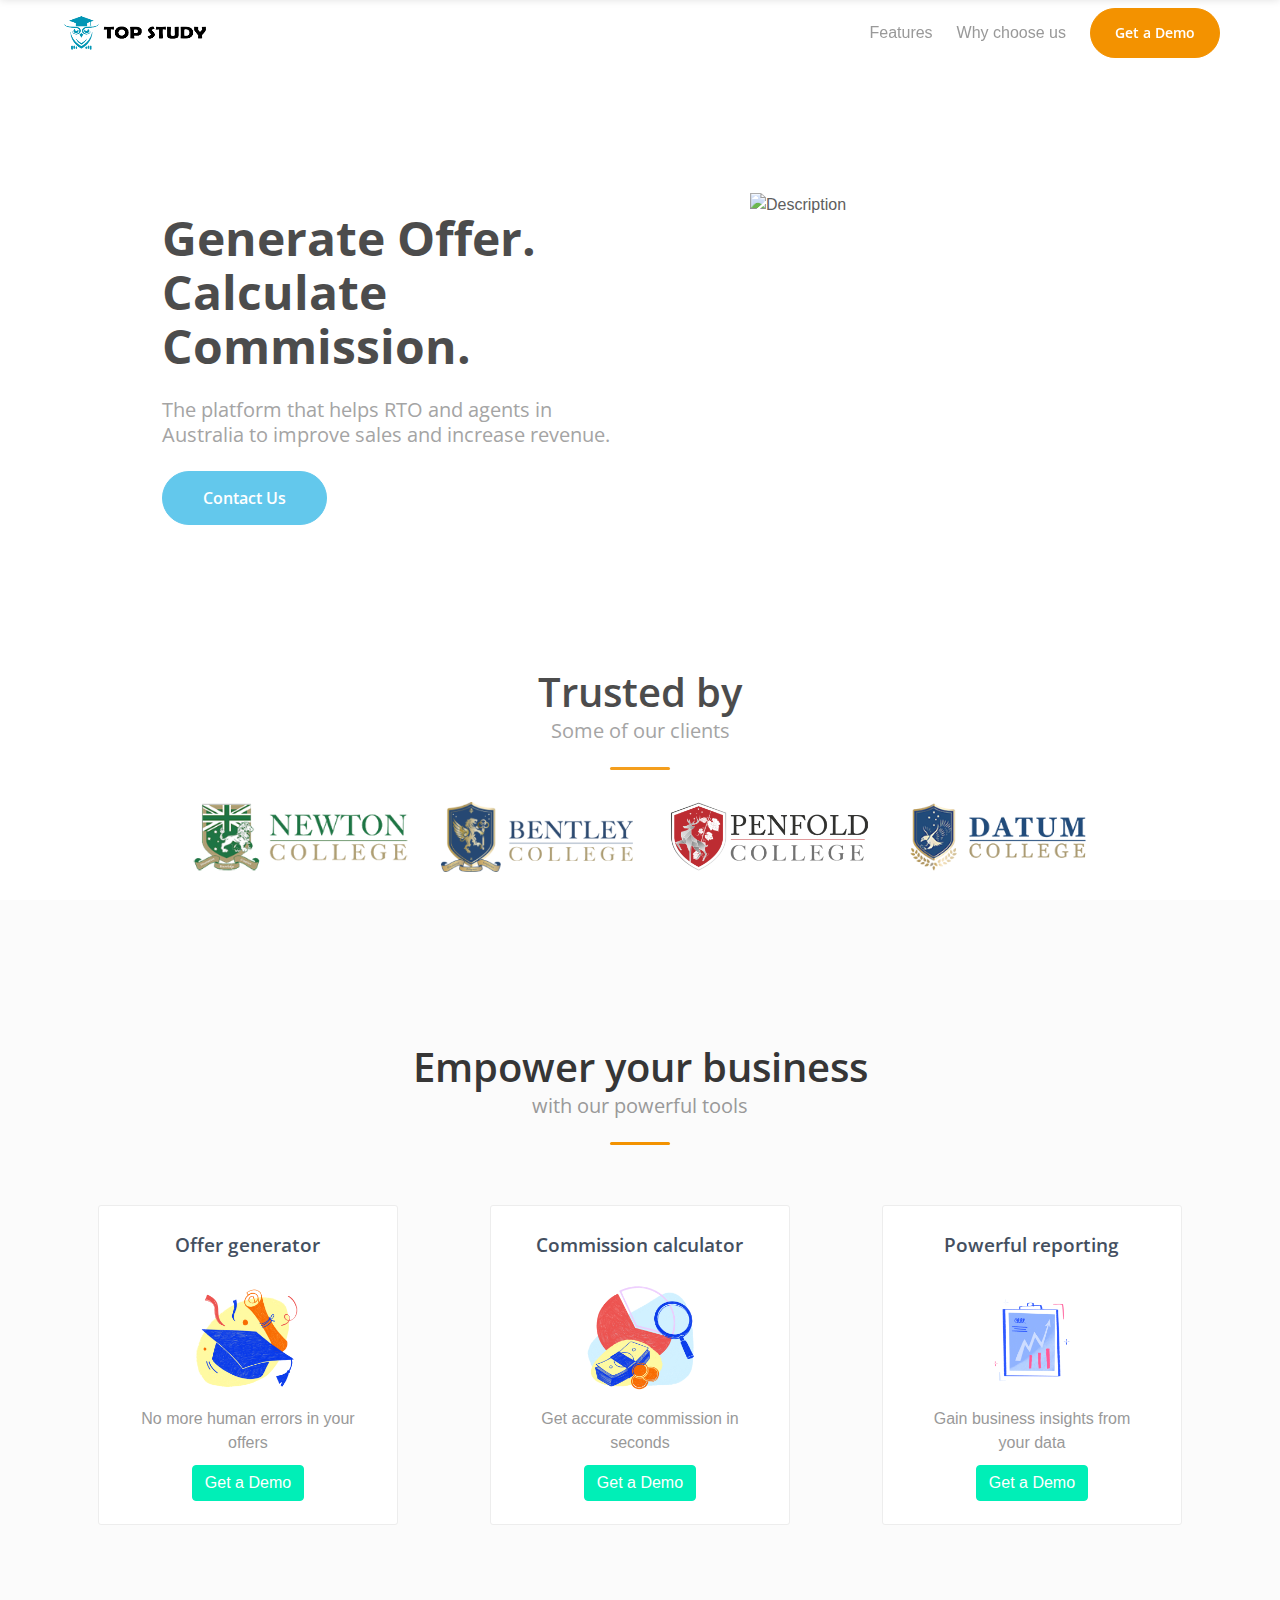
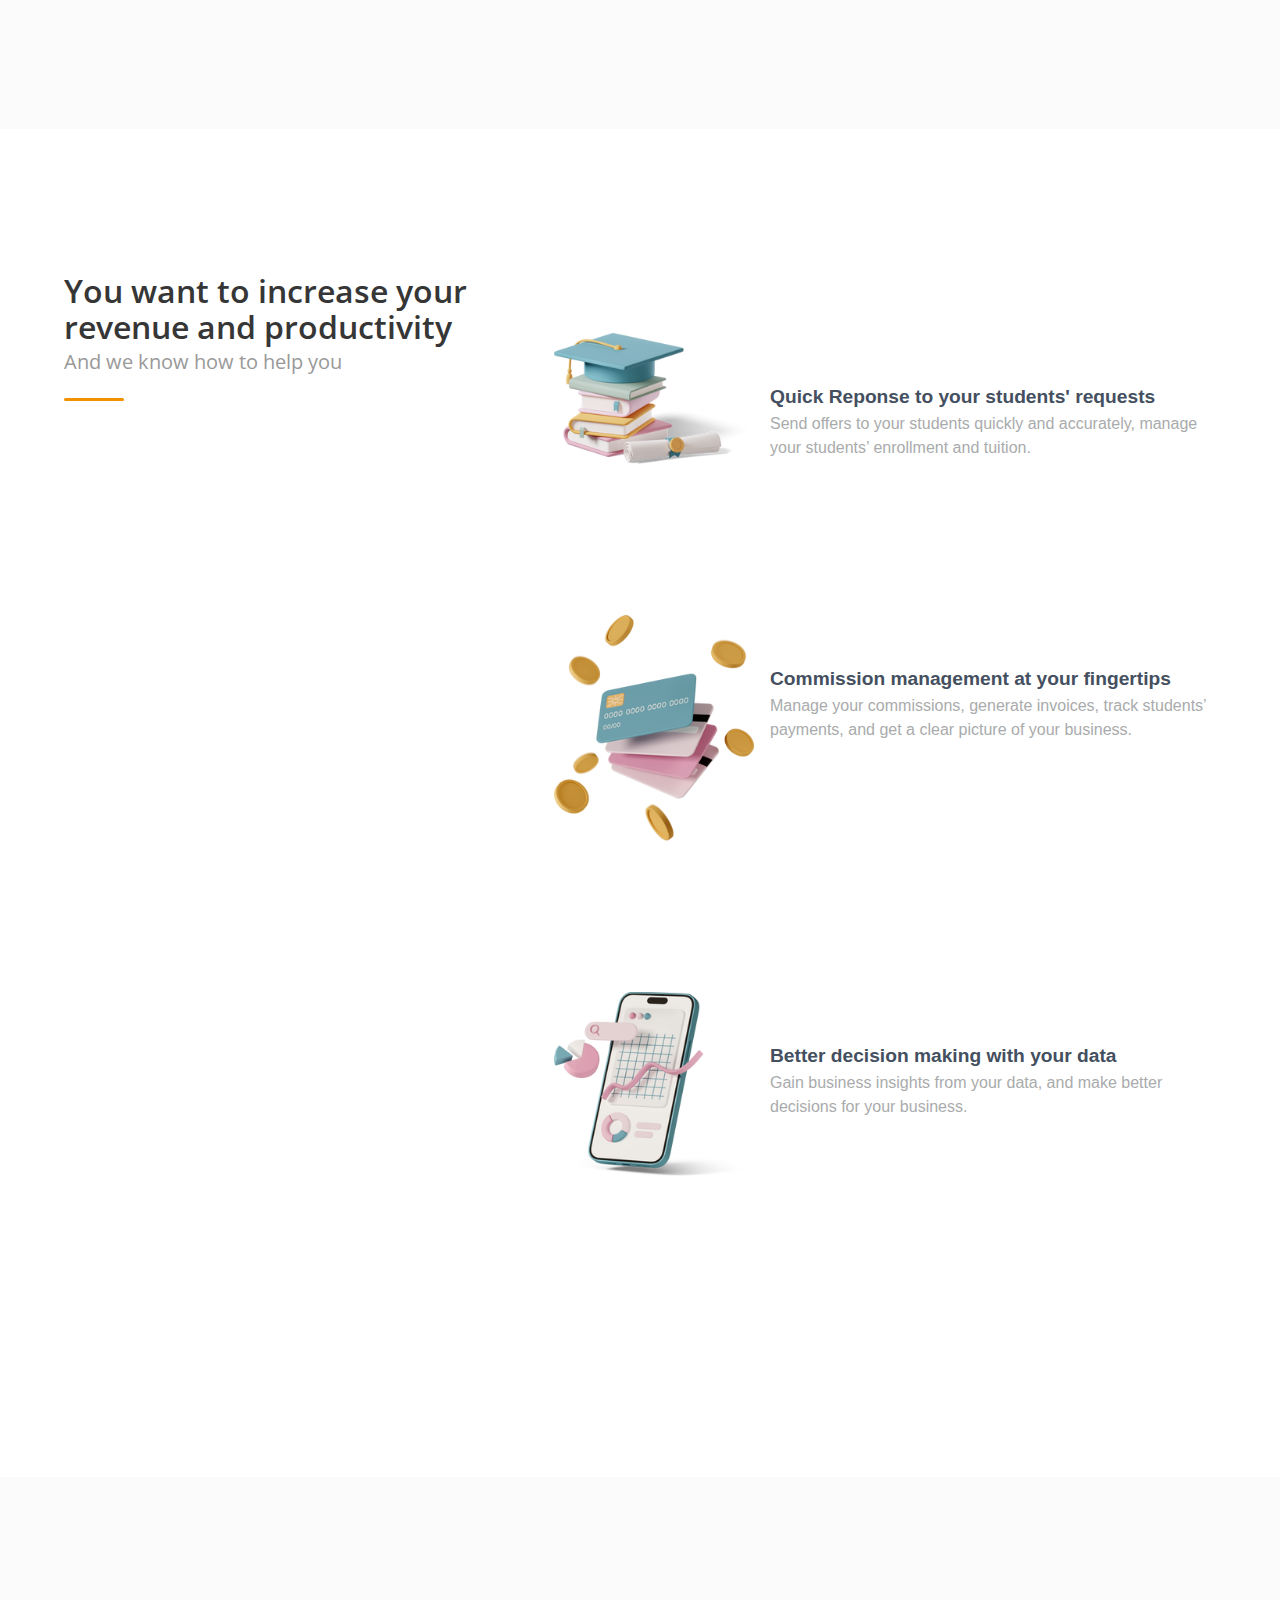
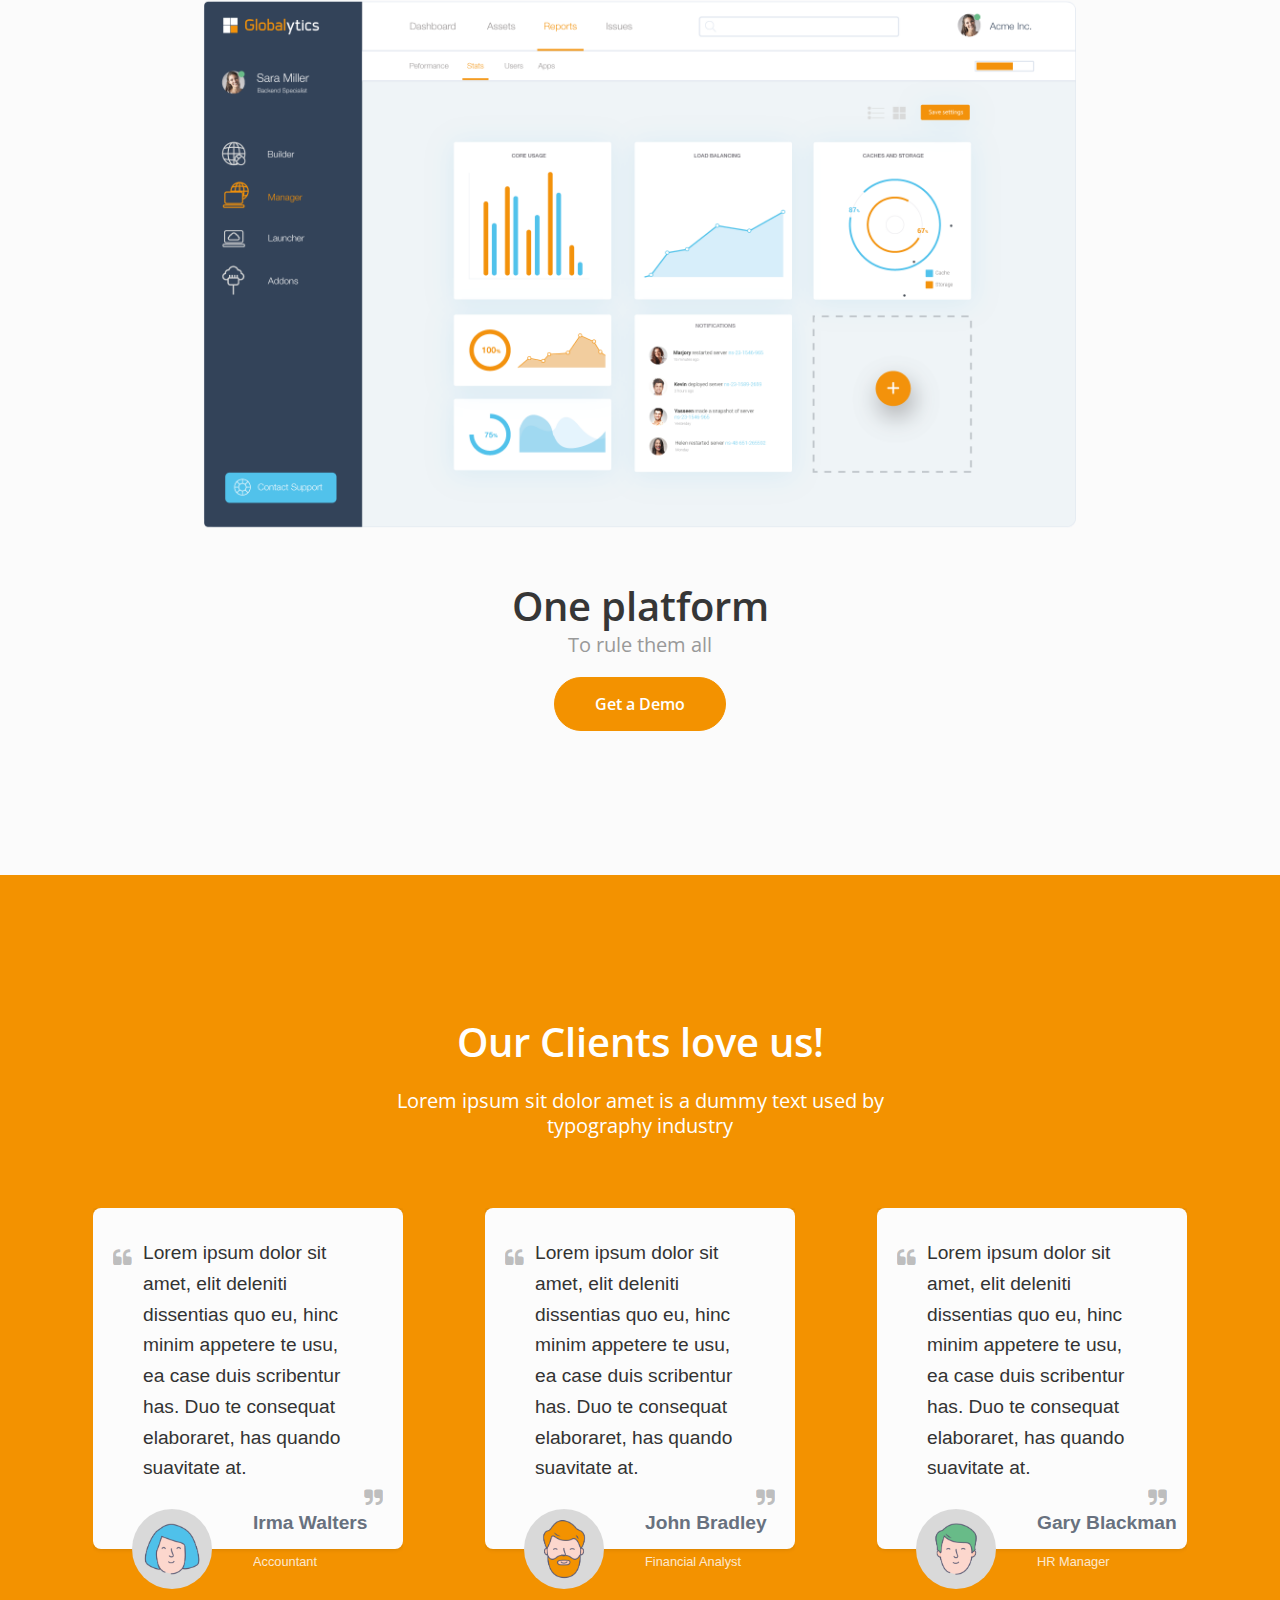
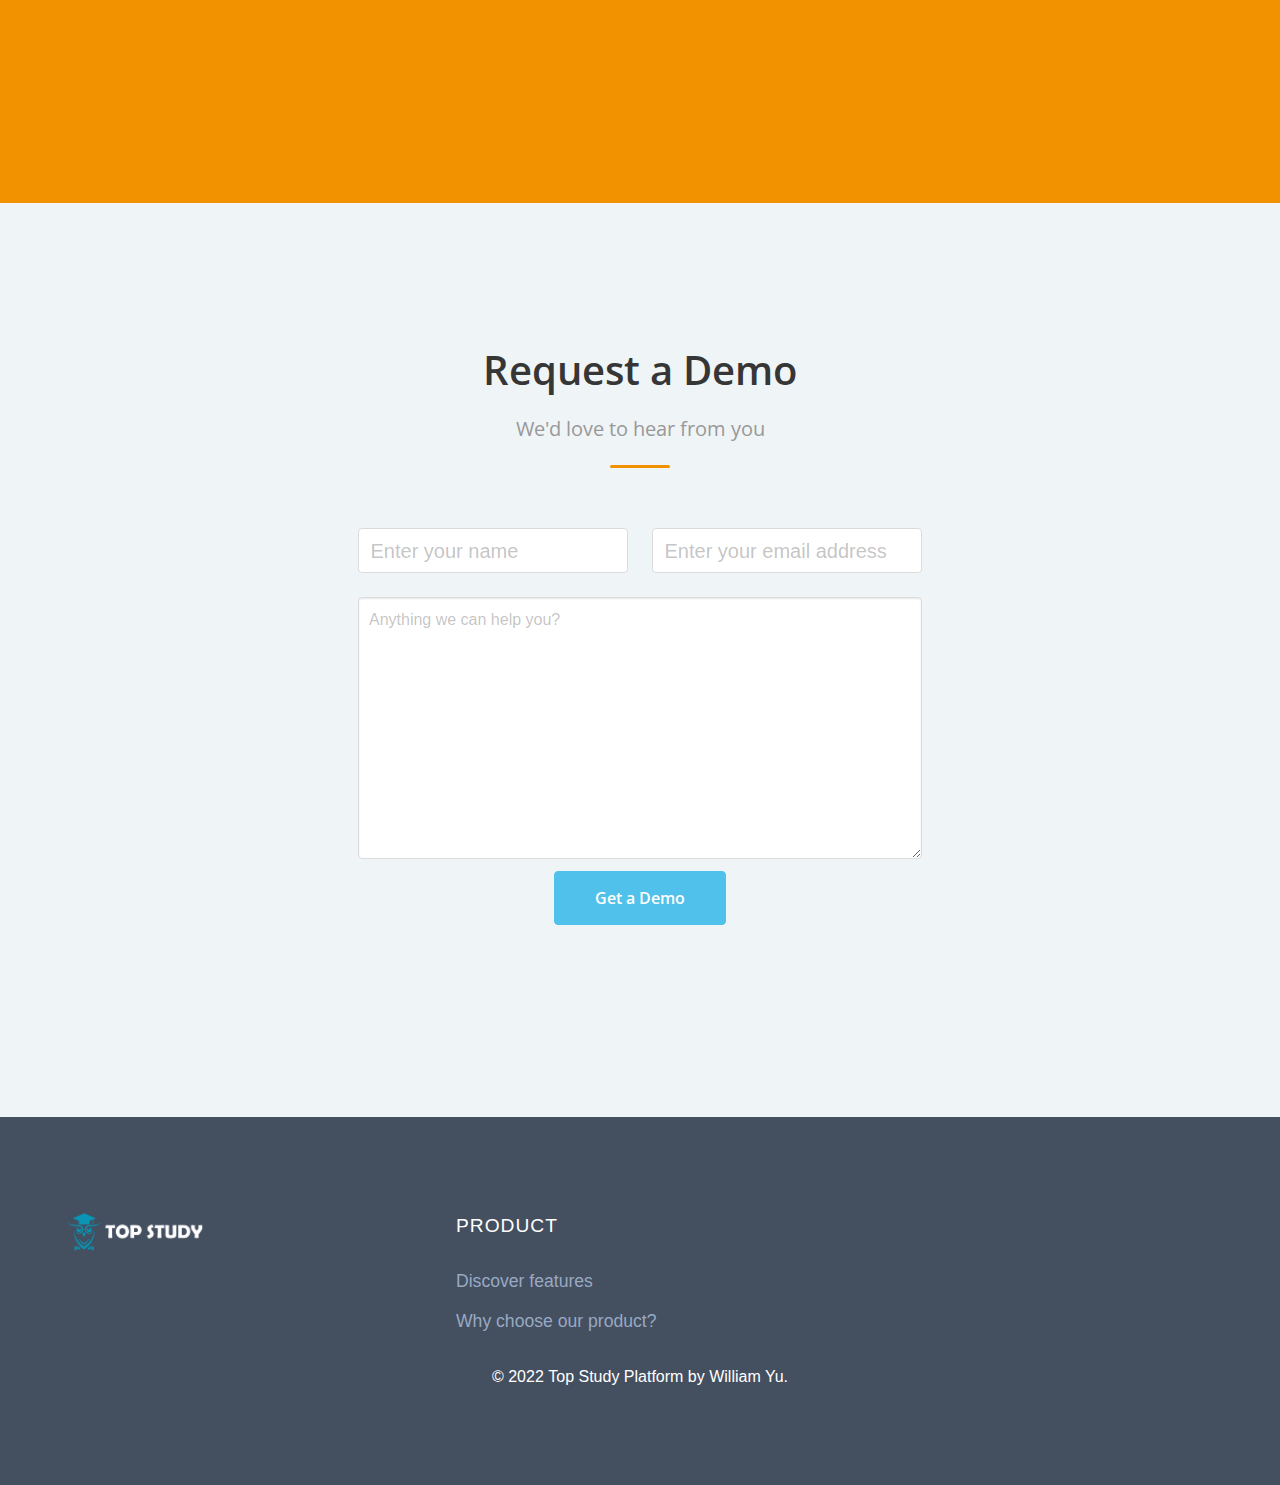
==== index.html @ 5ee2f313 "deploy: williamyuaus/topstudy-website-build@9a14fc0529ac35f6bb3ca050a9c18c22bd45a340" ====
<!doctype html><html lang=en-us><head><meta name=generator content="Hugo 0.108.0"><meta property="og:title" content="TopStudy Platform"><meta property="og:description" content><meta property="og:type" content="website"><meta property="og:url" content="https://topstudy.tech/"><meta name=description content="Hardcoded description; the author should update :)"><meta charset=utf-8><meta name=viewport content="width=device-width,initial-scale=1,shrink-to-fit=no"><meta http-equiv=x-ua-compatible content="ie=edge"><title>TopStudy Platform</title><link rel=icon type=image/png href=/images/favicon.png><link href="https://fonts.googleapis.com/css?family=Open+Sans:400,600" rel=stylesheet><link rel=stylesheet type=text/css href=/css/style.min.973539e55bb9a3b263afa3bea3a5c42c6bc9388ce23c69a67bf0e629f1a941a0.css integrity="sha256-lzU55Vu5o7Jjr6O+o6XELGvJOIziPGmme/DmKfGpQaA="><link rel=stylesheet type=text/css href=/css/icons.css></head><body><div id=preloader><div id=status></div></div><section class="hero is-fullheight is-default is-bold"><nav class="navbar is-fresh is-transparent no-shadow" role=navigation aria-label="main navigation"><div class=container><div class=navbar-brand><a class=navbar-item href=/><img src=/images/logos/topstudy-favicon-logo.png alt width=150 height=100></a>
<a role=button class=navbar-burger aria-label=menu aria-expanded=false data-target=navbar-menu><span aria-hidden=true></span>
<span aria-hidden=true></span>
<span aria-hidden=true></span></a></div><div id=navbar-menu class="navbar-menu is-static"><div class=navbar-end><a href=/#section1 class="navbar-item is-secondary">Features</a>
<a href=/#section2 class="navbar-item is-secondary">Why choose us</a>
<a href=/#section5 class=navbar-item><span class="button signup-button rounded secondary-btn raised">Get a Demo</span></a></div></div></div></nav><nav id=navbar-clone class="navbar is-fresh is-transparent" role=navigation aria-label="main navigation"><div class=container><div class=navbar-brand><a class=navbar-item href=/><img src=/images/logos/topstudy-favicon-logo.png alt width=150 height=150></a>
<a role=button class=navbar-burger aria-label=menu aria-expanded=false data-target=cloned-navbar-menu><span aria-hidden=true></span>
<span aria-hidden=true></span>
<span aria-hidden=true></span></a></div><div id=cloned-navbar-menu class="navbar-menu is-fixed"><div class=navbar-end><a href=/#section1 class="navbar-item is-secondary">Features</a>
<a href=/#section2 class="navbar-item is-secondary">Why choose us</a>
<a href=/#section5 class=navbar-item><span class="button signup-button rounded secondary-btn raised">Get a Demo</span></a></div></div></div></nav><div class=hero-body><div class=container><div class="columns is-vcentered"><div class="column is-5 is-offset-1 landing-caption"><h1 class="title is-1 is-bold is-spaced">Generate Offer. Calculate Commission.</h1><h2 class="subtitle is-5 is-muted">The platform that helps RTO and agents in Australia to improve sales and increase revenue.</h2><p><a class="button cta rounded primary-btn raised" href=#section5>Contact Us</a></p></div><div class="column is-5 is-offset-1"><figure class="image is-4by3"><img src=/images/illustrations/clip-financial-report.gif alt=Description></figure></div></div></div></div><div class="hero-foot mb-20"><div class=container><div class="title-wrapper has-text-centered"><h2 class="title is-2">Trusted by</h2><h3 class="subtitle is-5 is-muted">Some of our clients</h3><div class="divider is-centered"></div><br></div><div class="tabs is-centered"><ul><li><a><img class=partner-logo src=/images/logos/clients/Newton_logo.png></a></li><li><a><img class=partner-logo src=/images/logos/clients/Bentley_logo.png></a></li><li><a><img class=partner-logo src=/images/logos/clients/penfold_logo.png></a></li><li><a><img class=partner-logo src=/images/logos/clients/datum_logo.png></a></li></ul></div></div></div></section><section class="section section-feature-grey is-medium" id=section1><div class=container><div class="title-wrapper has-text-centered"><h2 class="title is-2">Empower your business</h2><h3 class="subtitle is-5 is-muted">with our powerful tools</h3><div class="divider is-centered"></div></div><div class=content-wrapper><div class=columns><div class="column is-one-third"><div class="feature-card is-bordered has-text-centered revealOnScroll delay-1" data-animation=fadeInLeft><div class=card-title><h4>Offer generator</h4></div><div class=card-icon><img src=/images/illustrations/icons/biro-higher-education-1.png></div><div class=card-text><p>No more human errors in your offers</p></div><div class=card-action><a href=/#section5 class="button btn-align-md accent-btn raised">Get a Demo</a></div></div></div><div class="column is-one-third"><div class="feature-card is-bordered has-text-centered revealOnScroll delay-1" data-animation=fadeInLeft><div class=card-title><h4>Commission calculator</h4></div><div class=card-icon><img src=/images/illustrations/icons/biro-analysis-of-the-companys-investment-growth-1.png></div><div class=card-text><p>Get accurate commission in seconds</p></div><div class=card-action><a href=/#section5 class="button btn-align-md accent-btn raised">Get a Demo</a></div></div></div><div class="column is-one-third"><div class="feature-card is-bordered has-text-centered revealOnScroll delay-1" data-animation=fadeInLeft><div class=card-title><h4>Powerful reporting</h4></div><div class=card-icon><img src=/images/illustrations/icons/quirky-clip-board-with-analytics-1.png></div><div class=card-text><p>Gain business insights from your data</p></div><div class=card-action><a href=/#section5 class="button btn-align-md accent-btn raised">Get a Demo</a></div></div></div></div></div></div></section><section class="section is-medium" id=section2><div class=container><div class=columns><div class="column is-centered-tablet-portrait"><h1 class="title section-title">You want to increase your revenue and productivity</h1><h3 class="subtitle is-5 is-muted">And we know how to help you</h3><div class=divider></div></div><div class="column is-7 mt-60"><article class="media icon-box"><figure class=media-left><p><img src=/images/illustrations/icons/casual-life-3d-books-graduation-hat-and-diploma-scroll.png width=200px height=auto></p></figure><div class="media-content mt-50"><div class=content><p><span class=icon-box-title>Quick Reponse to your students' requests</span>
<span class=icon-box-text>Send offers to your students quickly and accurately, manage your students&rsquo; enrollment and tuition.</span></p></div></div></article><br><br><br><br><br><br><article class="media icon-box"><figure class=media-left><p><img src=/images/illustrations/icons/3d-casual-life-credit-cards-1.png width=200px height=auto></p></figure><div class="media-content mt-50"><div class=content><p><span class=icon-box-title>Commission management at your fingertips</span>
<span class=icon-box-text>Manage your commissions, generate invoices, track students&rsquo; payments, and get a clear picture of your business.</span></p></div></div></article><br><br><br><br><br><br><article class="media icon-box"><figure class=media-left><p><img src=/images/illustrations/icons/3d-casual-life-chart-and-statistics.png width=200px height=auto></p></figure><div class="media-content mt-50"><div class=content><p><span class=icon-box-title>Better decision making with your data</span>
<span class=icon-box-text>Gain business insights from your data, and make better decisions for your business.</span></p></div></div></article><br><br><br><br><br><br></div></div></div></section><section class="section section-feature-grey is-medium" id=section3><div class=container><div class=columns><div class="column is-10 is-offset-1"><div class=has-text-centered><img class=pushed-image src=/images/illustrations/mockups/app-mockup.png></div></div></div><div class="title-wrapper has-text-centered"><h2 class="title is-2">One platform</h2><h3 class="subtitle is-5 is-muted">To rule them all</h3></div><p class="has-text-centered mt-20"><a class="button cta is-large rounded secondary-btn raised" href=#section5>Get a Demo</a></p></div></section><section class="section is-medium section-secondary" id=section4><div class=container><div class="title-wrapper has-text-centered"><h2 class="title is-2 light-text is-spaced">Our Clients love us!</h2><h3 class="subtitle is-5 light-text">Lorem ipsum sit dolor amet is a dummy text used by typography industry</h3></div><div class=content-wrapper><div class="columns is-vcentered"><div class="column is-4"><figure class=testimonial><blockquote>Lorem ipsum dolor sit amet, elit deleniti dissentias quo eu, hinc minim appetere te usu, ea case duis scribentur has. Duo te consequat elaboraret, has quando suavitate at.</blockquote><div class=author><img src=/images/illustrations/faces/1.png alt><h5>Irma Walters</h5><span>Accountant</span></div></figure></div><div class="column is-4"><figure class=testimonial><blockquote>Lorem ipsum dolor sit amet, elit deleniti dissentias quo eu, hinc minim appetere te usu, ea case duis scribentur has. Duo te consequat elaboraret, has quando suavitate at.</blockquote><div class=author><img src=/images/illustrations/faces/2.png alt><h5>John Bradley</h5><span>Financial Analyst</span></div></figure></div><div class="column is-4"><figure class=testimonial><blockquote>Lorem ipsum dolor sit amet, elit deleniti dissentias quo eu, hinc minim appetere te usu, ea case duis scribentur has. Duo te consequat elaboraret, has quando suavitate at.</blockquote><div class=author><img src=/images/illustrations/faces/3.png alt><h5>Gary Blackman</h5><span>HR Manager</span></div></figure></div></div></div></div></section><section class="section section-light-grey is-medium" id=section5><div class=container><div class="title-wrapper has-text-centered"><h2 class="title is-2 is-spaced">Request a Demo</h2><h3 class="subtitle is-5 is-muted">We'd love to hear from you</h3><div class="divider is-centered"></div></div><div class=content-wrapper><div class=columns><div class="column is-6 is-offset-3"><form action=https://getform.io/f/85bd12cd-0ac5-4669-85b9-31887f2dc97f method=post><div class="columns is-multiline"><div class="column is-6"><input class="input is-medium" type=text name=name placeholder="Enter your name"></div><div class="column is-6"><input class="input is-medium" type=email name=email placeholder="Enter your email address"></div><div class="column is-12"><textarea class=textarea rows=10 type=text name=message placeholder="Anything we can help you?"></textarea></div><div class="form-footer has-text-centered mt-10"><button class="button cta is-large primary-btn raised is-clear" type=submit>Get a Demo</button></div></div></form></div></div></div></div></section><footer class="footer footer-dark"><script async src=https://cdn.splitbee.io/sb.js></script><div class=container><div class=columns><div class=column><div class=footer-logo><img src=/images/logos/topstudy-favicon-white.png></div></div><div class=column><div class=footer-column><div class=footer-header><h3>Product</h3></div><ul class=link-list><li><a href=/#section1>Discover features</a></li><li><a href=/#section2>Why choose our product?</a></li></ul></div></div><div class=column><div class=footer-column><div class=footer-header><h3></h3><nav class="level is-mobile"><div class=level-left></div></nav></div></div></div></div><div class="content has-text-centered"><span>&copy; 2022&nbsp;Top Study Platform by <a href=https://williamyuaus.com/about/ target="_blank "><font color=white>William Yu</font></a>.</span></div></div></footer><div id=backtotop><a href=#></a></div><div id=backtotop><a href=#></a></div><script src=https://cdnjs.cloudflare.com/ajax/libs/jquery/2.2.4/jquery.min.js></script>
<script src=https://unpkg.com/feather-icons></script>
<script src=/js/fresh.js></script>
<script src=/js/jquery.panelslider.min.js></script>
<script src=https://cdnjs.cloudflare.com/ajax/libs/modernizr/2.8.3/modernizr.min.js></script></body></html>
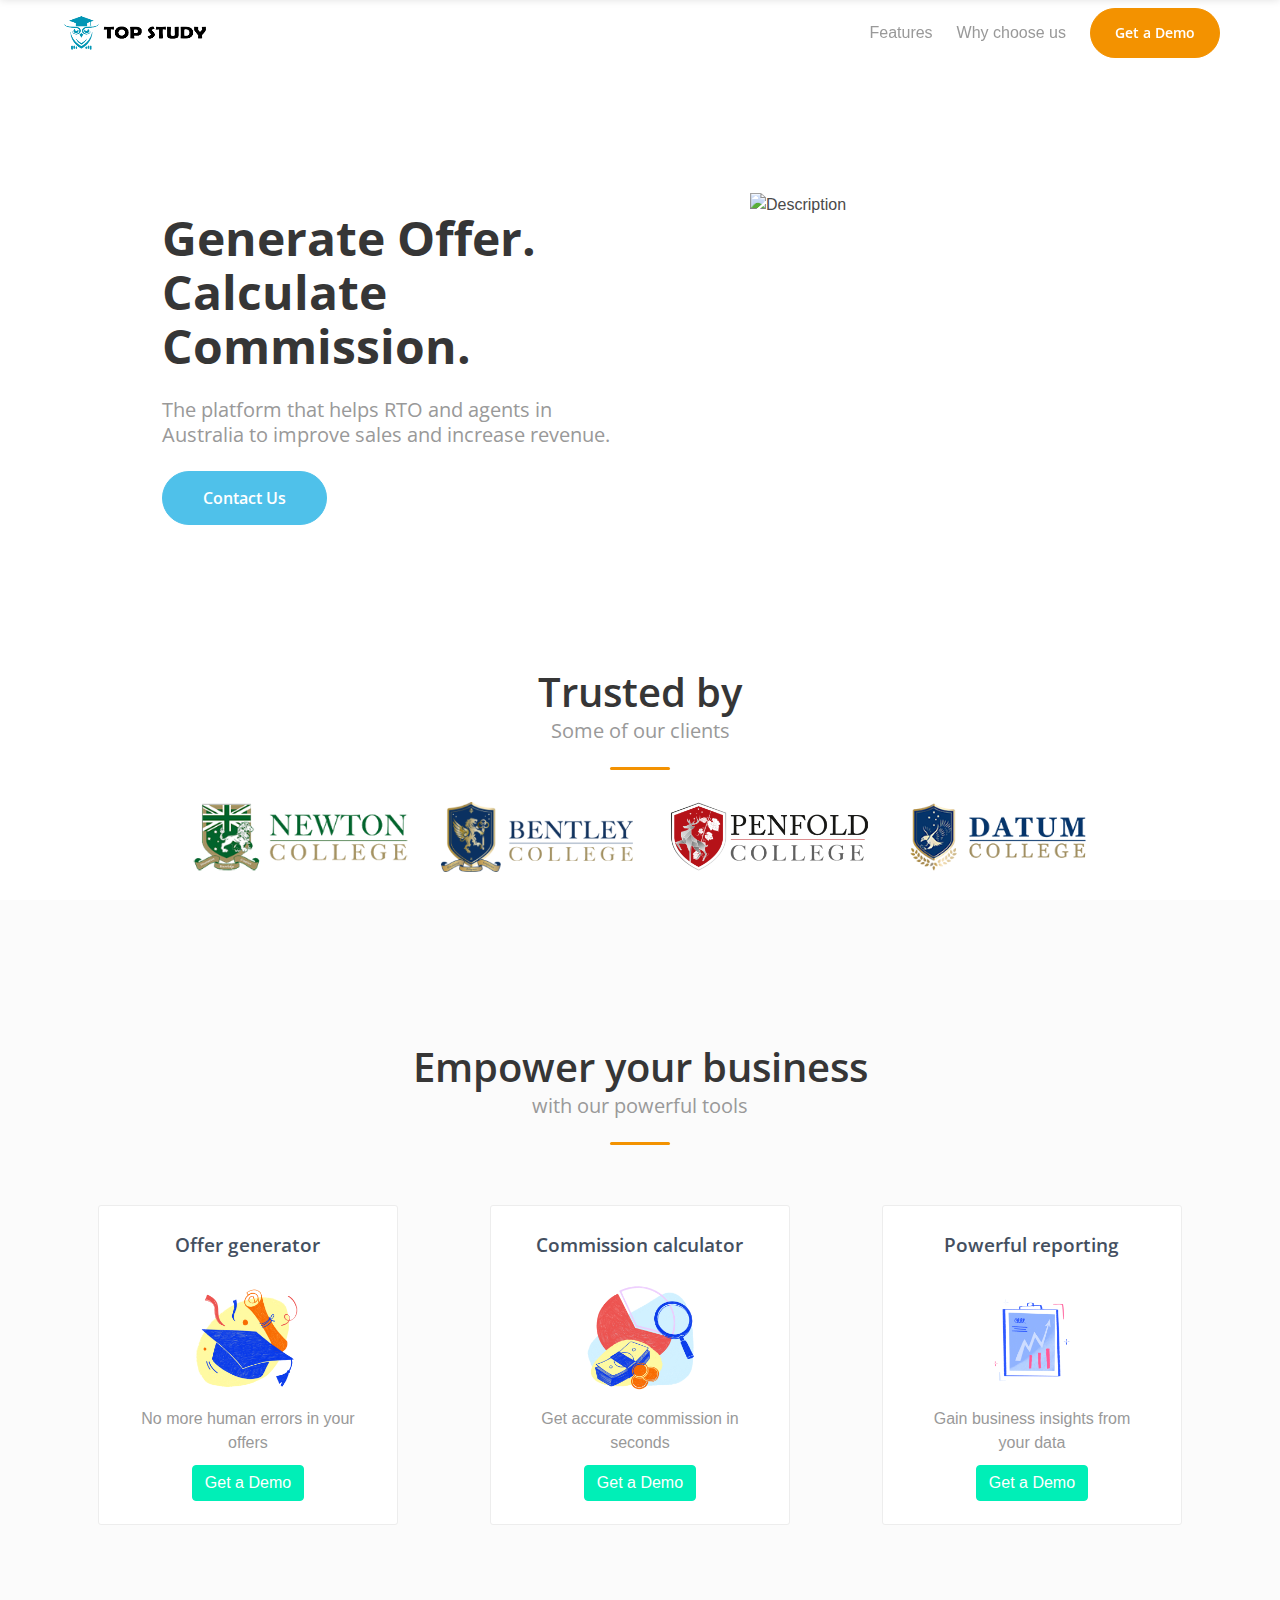
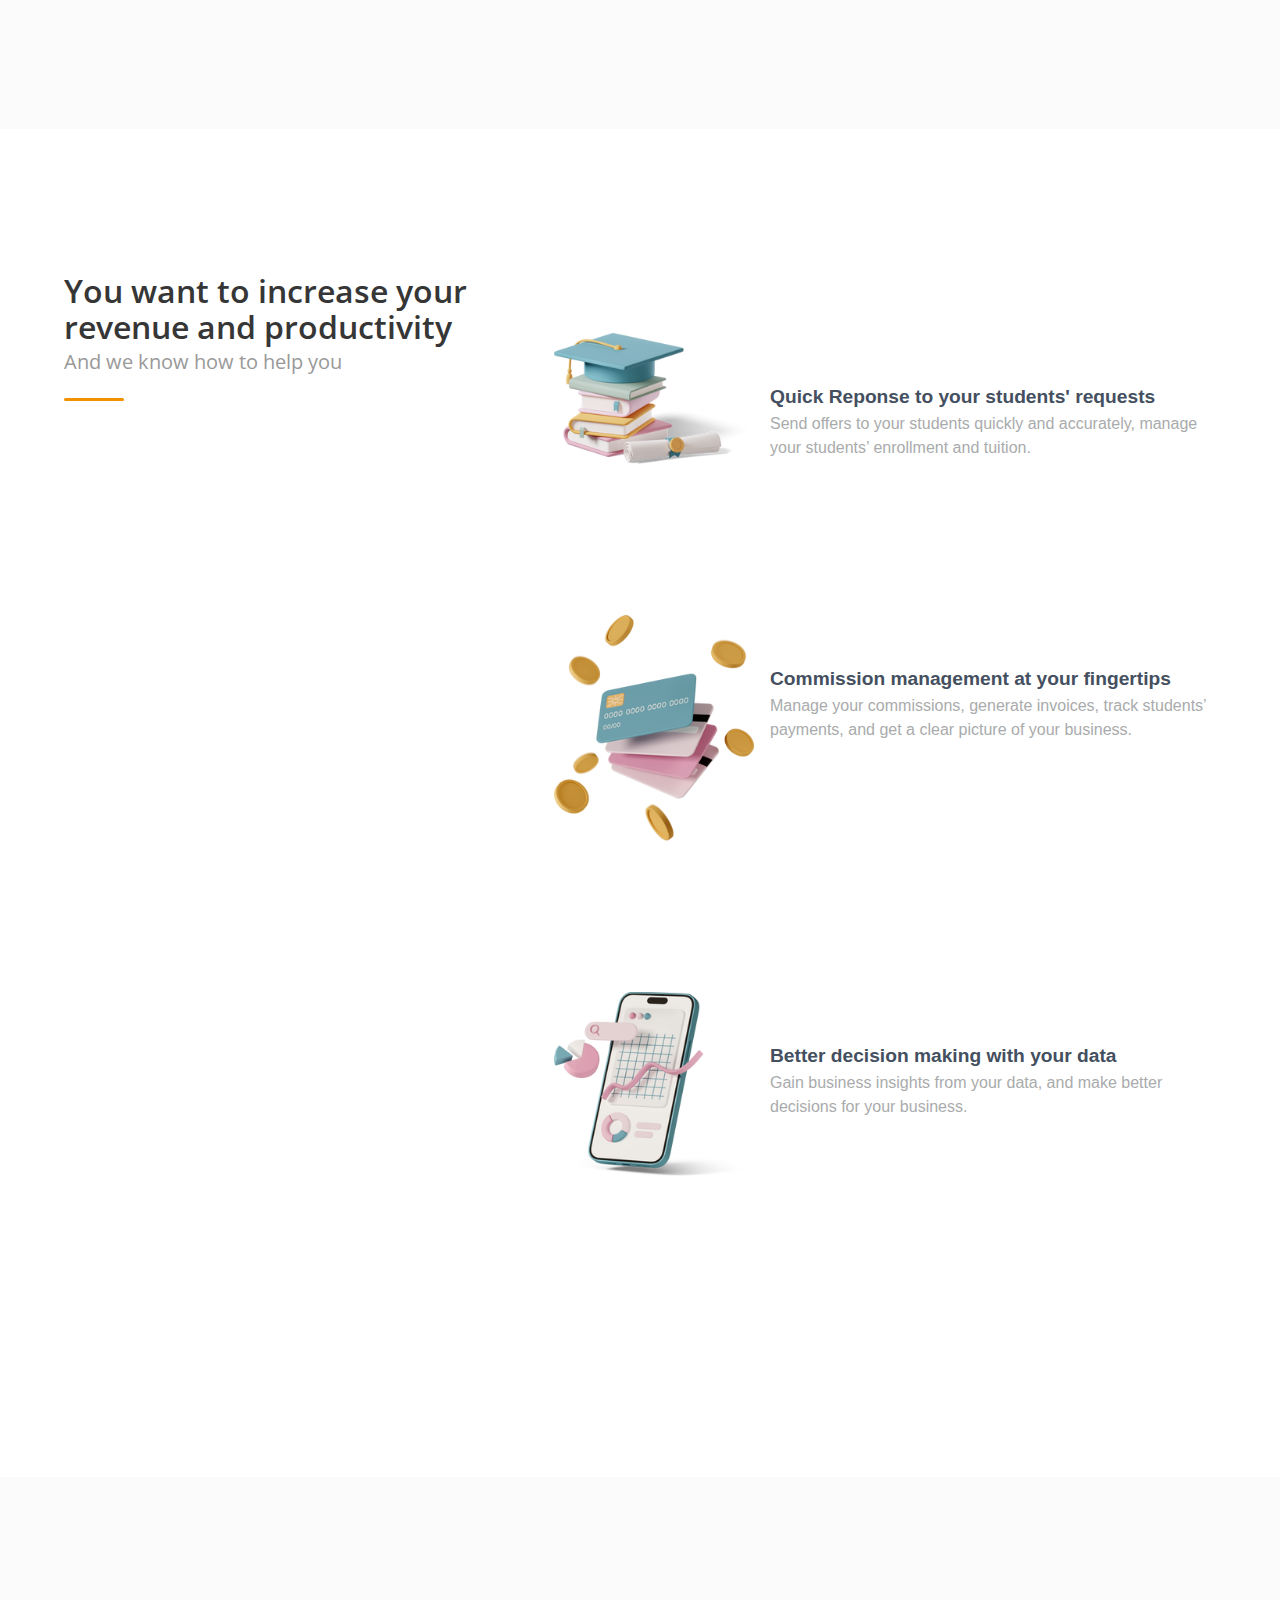
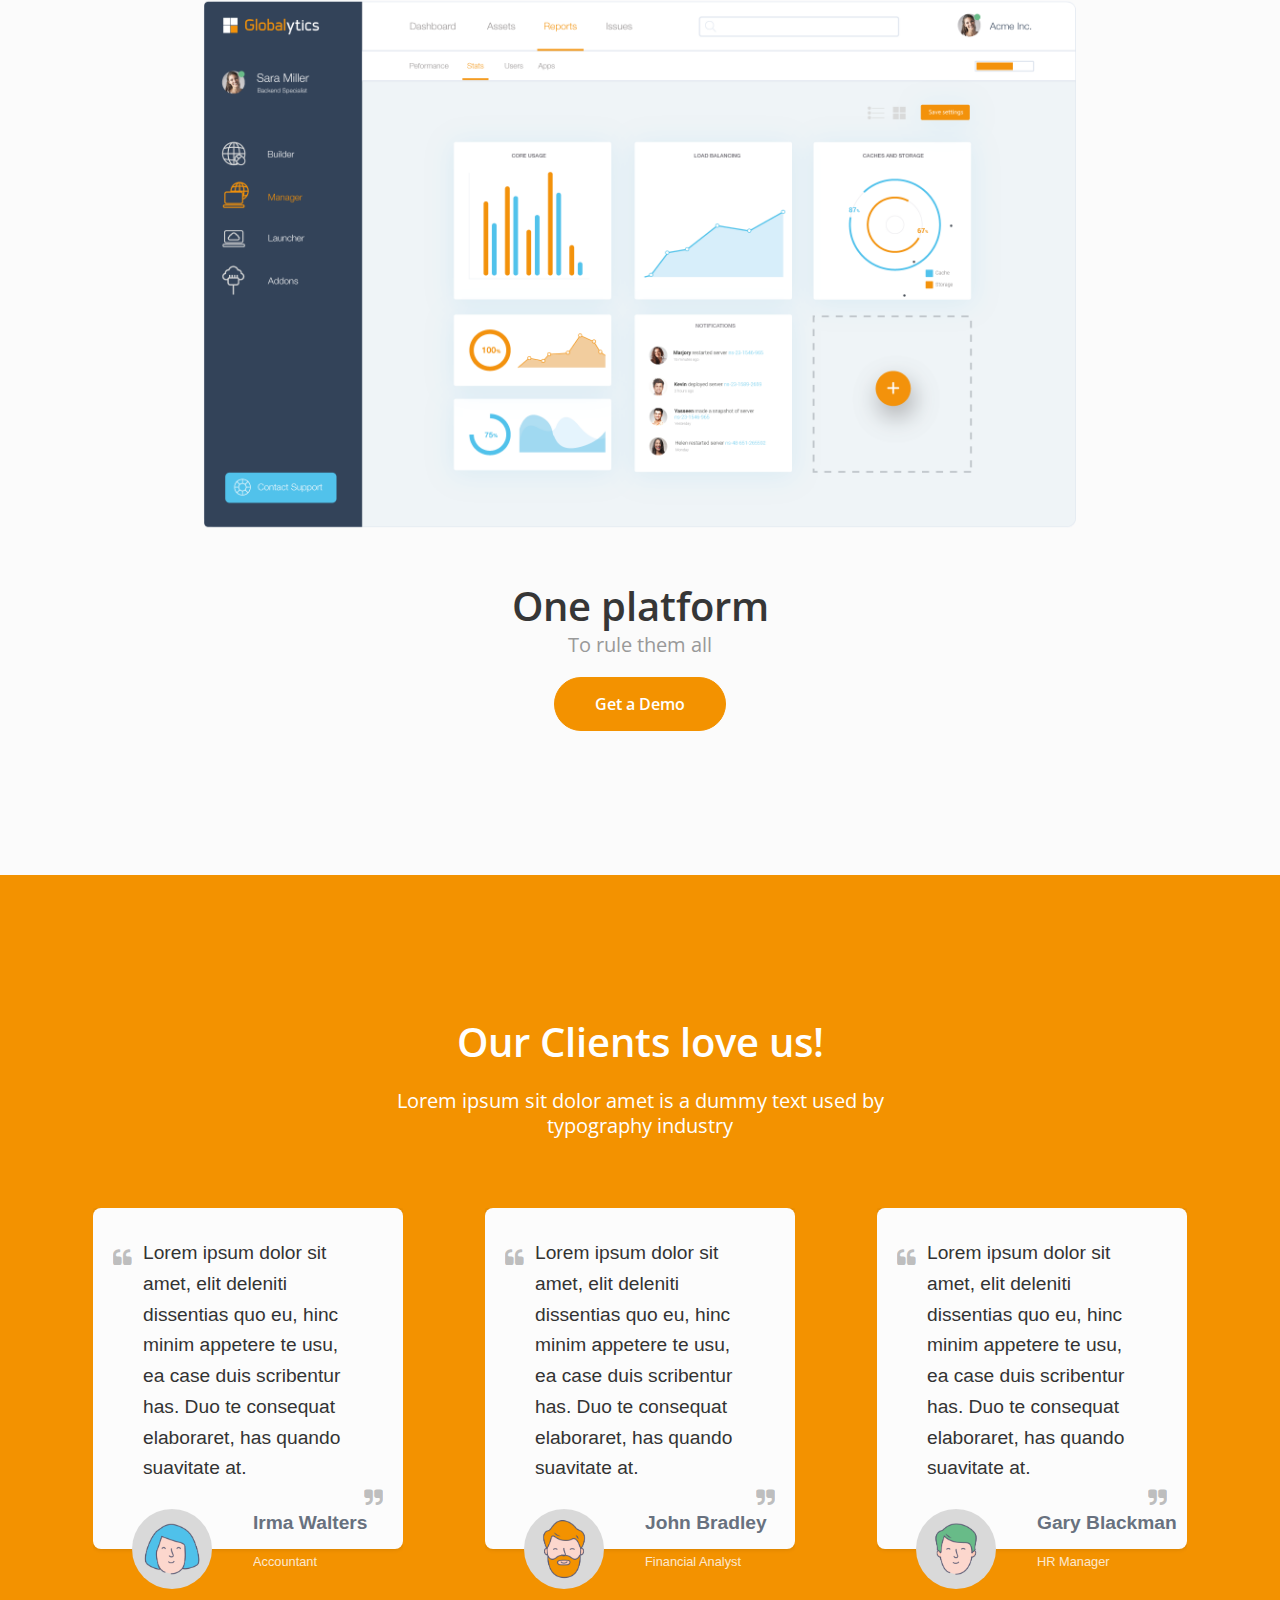
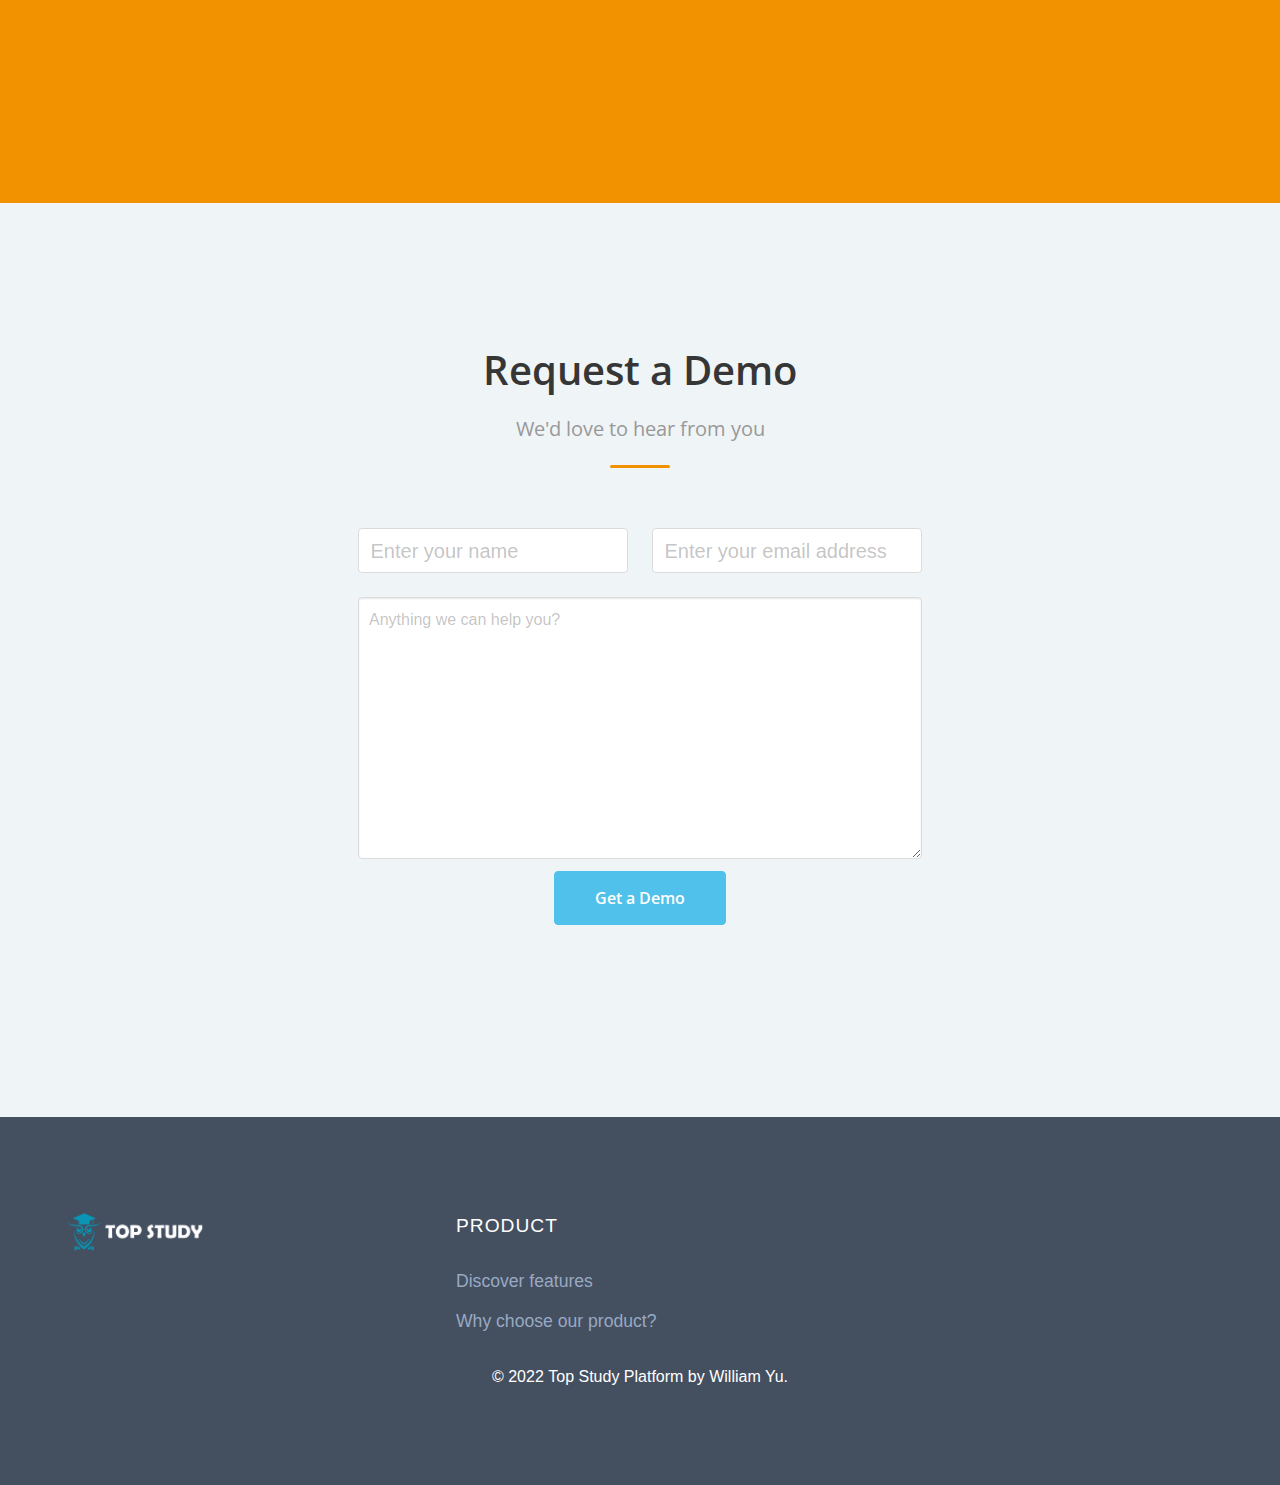
==== commit bbe7d83d: "deploy: williamyuaus/topstudy-website-build@9b00a276af66faae8e509298d7783500b8383f72" ====
--- a/index.html
+++ b/index.html
@@ -1,4 +1,4 @@
-<!doctype html><html lang=en-us><head><meta name=generator content="Hugo 0.108.0"><meta property="og:title" content="TopStudy Platform"><meta property="og:description" content><meta property="og:type" content="website"><meta property="og:url" content="https://topstudy.tech/"><meta name=description content="Hardcoded description; the author should update :)"><meta charset=utf-8><meta name=viewport content="width=device-width,initial-scale=1,shrink-to-fit=no"><meta http-equiv=x-ua-compatible content="ie=edge"><title>TopStudy Platform</title><link rel=icon type=image/png href=/images/favicon.png><link href="https://fonts.googleapis.com/css?family=Open+Sans:400,600" rel=stylesheet><link rel=stylesheet type=text/css href=/css/style.min.973539e55bb9a3b263afa3bea3a5c42c6bc9388ce23c69a67bf0e629f1a941a0.css integrity="sha256-lzU55Vu5o7Jjr6O+o6XELGvJOIziPGmme/DmKfGpQaA="><link rel=stylesheet type=text/css href=/css/icons.css></head><body><div id=preloader><div id=status></div></div><section class="hero is-fullheight is-default is-bold"><nav class="navbar is-fresh is-transparent no-shadow" role=navigation aria-label="main navigation"><div class=container><div class=navbar-brand><a class=navbar-item href=/><img src=/images/logos/topstudy-favicon-logo.png alt width=150 height=100></a>
+<!doctype html><html lang=en-us><head><meta name=generator content="Hugo 0.108.0"><meta property="og:title" content="Top Study Platform"><meta property="og:description" content><meta property="og:type" content="website"><meta property="og:url" content="https://topstudy.tech/"><meta name=description content="Hardcoded description; the author should update :)"><meta charset=utf-8><meta name=viewport content="width=device-width,initial-scale=1,shrink-to-fit=no"><meta http-equiv=x-ua-compatible content="ie=edge"><title>Top Study Platform</title><link rel=icon type=image/png href=/images/favicon.png><link href="https://fonts.googleapis.com/css?family=Open+Sans:400,600" rel=stylesheet><link rel=stylesheet type=text/css href=/css/style.min.973539e55bb9a3b263afa3bea3a5c42c6bc9388ce23c69a67bf0e629f1a941a0.css integrity="sha256-lzU55Vu5o7Jjr6O+o6XELGvJOIziPGmme/DmKfGpQaA="><link rel=stylesheet type=text/css href=/css/icons.css></head><body><div id=preloader><div id=status></div></div><section class="hero is-fullheight is-default is-bold"><nav class="navbar is-fresh is-transparent no-shadow" role=navigation aria-label="main navigation"><div class=container><div class=navbar-brand><a class=navbar-item href=/><img src=/images/logos/topstudy-favicon-logo.png alt width=150 height=100></a>
 <a role=button class=navbar-burger aria-label=menu aria-expanded=false data-target=navbar-menu><span aria-hidden=true></span>
 <span aria-hidden=true></span>
 <span aria-hidden=true></span></a></div><div id=navbar-menu class="navbar-menu is-static"><div class=navbar-end><a href=/#section1 class="navbar-item is-secondary">Features</a>
@@ -11,7 +11,7 @@
 <a href=/#section5 class=navbar-item><span class="button signup-button rounded secondary-btn raised">Get a Demo</span></a></div></div></div></nav><div class=hero-body><div class=container><div class="columns is-vcentered"><div class="column is-5 is-offset-1 landing-caption"><h1 class="title is-1 is-bold is-spaced">Generate Offer. Calculate Commission.</h1><h2 class="subtitle is-5 is-muted">The platform that helps RTO and agents in Australia to improve sales and increase revenue.</h2><p><a class="button cta rounded primary-btn raised" href=#section5>Contact Us</a></p></div><div class="column is-5 is-offset-1"><figure class="image is-4by3"><img src=/images/illustrations/clip-financial-report.gif alt=Description></figure></div></div></div></div><div class="hero-foot mb-20"><div class=container><div class="title-wrapper has-text-centered"><h2 class="title is-2">Trusted by</h2><h3 class="subtitle is-5 is-muted">Some of our clients</h3><div class="divider is-centered"></div><br></div><div class="tabs is-centered"><ul><li><a><img class=partner-logo src=/images/logos/clients/Newton_logo.png></a></li><li><a><img class=partner-logo src=/images/logos/clients/Bentley_logo.png></a></li><li><a><img class=partner-logo src=/images/logos/clients/penfold_logo.png></a></li><li><a><img class=partner-logo src=/images/logos/clients/datum_logo.png></a></li></ul></div></div></div></section><section class="section section-feature-grey is-medium" id=section1><div class=container><div class="title-wrapper has-text-centered"><h2 class="title is-2">Empower your business</h2><h3 class="subtitle is-5 is-muted">with our powerful tools</h3><div class="divider is-centered"></div></div><div class=content-wrapper><div class=columns><div class="column is-one-third"><div class="feature-card is-bordered has-text-centered revealOnScroll delay-1" data-animation=fadeInLeft><div class=card-title><h4>Offer generator</h4></div><div class=card-icon><img src=/images/illustrations/icons/biro-higher-education-1.png></div><div class=card-text><p>No more human errors in your offers</p></div><div class=card-action><a href=/#section5 class="button btn-align-md accent-btn raised">Get a Demo</a></div></div></div><div class="column is-one-third"><div class="feature-card is-bordered has-text-centered revealOnScroll delay-1" data-animation=fadeInLeft><div class=card-title><h4>Commission calculator</h4></div><div class=card-icon><img src=/images/illustrations/icons/biro-analysis-of-the-companys-investment-growth-1.png></div><div class=card-text><p>Get accurate commission in seconds</p></div><div class=card-action><a href=/#section5 class="button btn-align-md accent-btn raised">Get a Demo</a></div></div></div><div class="column is-one-third"><div class="feature-card is-bordered has-text-centered revealOnScroll delay-1" data-animation=fadeInLeft><div class=card-title><h4>Powerful reporting</h4></div><div class=card-icon><img src=/images/illustrations/icons/quirky-clip-board-with-analytics-1.png></div><div class=card-text><p>Gain business insights from your data</p></div><div class=card-action><a href=/#section5 class="button btn-align-md accent-btn raised">Get a Demo</a></div></div></div></div></div></div></section><section class="section is-medium" id=section2><div class=container><div class=columns><div class="column is-centered-tablet-portrait"><h1 class="title section-title">You want to increase your revenue and productivity</h1><h3 class="subtitle is-5 is-muted">And we know how to help you</h3><div class=divider></div></div><div class="column is-7 mt-60"><article class="media icon-box"><figure class=media-left><p><img src=/images/illustrations/icons/casual-life-3d-books-graduation-hat-and-diploma-scroll.png width=200px height=auto></p></figure><div class="media-content mt-50"><div class=content><p><span class=icon-box-title>Quick Reponse to your students' requests</span>
 <span class=icon-box-text>Send offers to your students quickly and accurately, manage your students&rsquo; enrollment and tuition.</span></p></div></div></article><br><br><br><br><br><br><article class="media icon-box"><figure class=media-left><p><img src=/images/illustrations/icons/3d-casual-life-credit-cards-1.png width=200px height=auto></p></figure><div class="media-content mt-50"><div class=content><p><span class=icon-box-title>Commission management at your fingertips</span>
 <span class=icon-box-text>Manage your commissions, generate invoices, track students&rsquo; payments, and get a clear picture of your business.</span></p></div></div></article><br><br><br><br><br><br><article class="media icon-box"><figure class=media-left><p><img src=/images/illustrations/icons/3d-casual-life-chart-and-statistics.png width=200px height=auto></p></figure><div class="media-content mt-50"><div class=content><p><span class=icon-box-title>Better decision making with your data</span>
-<span class=icon-box-text>Gain business insights from your data, and make better decisions for your business.</span></p></div></div></article><br><br><br><br><br><br></div></div></div></section><section class="section section-feature-grey is-medium" id=section3><div class=container><div class=columns><div class="column is-10 is-offset-1"><div class=has-text-centered><img class=pushed-image src=/images/illustrations/mockups/app-mockup.png></div></div></div><div class="title-wrapper has-text-centered"><h2 class="title is-2">One platform</h2><h3 class="subtitle is-5 is-muted">To rule them all</h3></div><p class="has-text-centered mt-20"><a class="button cta is-large rounded secondary-btn raised" href=#section5>Get a Demo</a></p></div></section><section class="section is-medium section-secondary" id=section4><div class=container><div class="title-wrapper has-text-centered"><h2 class="title is-2 light-text is-spaced">Our Clients love us!</h2><h3 class="subtitle is-5 light-text">Lorem ipsum sit dolor amet is a dummy text used by typography industry</h3></div><div class=content-wrapper><div class="columns is-vcentered"><div class="column is-4"><figure class=testimonial><blockquote>Lorem ipsum dolor sit amet, elit deleniti dissentias quo eu, hinc minim appetere te usu, ea case duis scribentur has. Duo te consequat elaboraret, has quando suavitate at.</blockquote><div class=author><img src=/images/illustrations/faces/1.png alt><h5>Irma Walters</h5><span>Accountant</span></div></figure></div><div class="column is-4"><figure class=testimonial><blockquote>Lorem ipsum dolor sit amet, elit deleniti dissentias quo eu, hinc minim appetere te usu, ea case duis scribentur has. Duo te consequat elaboraret, has quando suavitate at.</blockquote><div class=author><img src=/images/illustrations/faces/2.png alt><h5>John Bradley</h5><span>Financial Analyst</span></div></figure></div><div class="column is-4"><figure class=testimonial><blockquote>Lorem ipsum dolor sit amet, elit deleniti dissentias quo eu, hinc minim appetere te usu, ea case duis scribentur has. Duo te consequat elaboraret, has quando suavitate at.</blockquote><div class=author><img src=/images/illustrations/faces/3.png alt><h5>Gary Blackman</h5><span>HR Manager</span></div></figure></div></div></div></div></section><section class="section section-light-grey is-medium" id=section5><div class=container><div class="title-wrapper has-text-centered"><h2 class="title is-2 is-spaced">Request a Demo</h2><h3 class="subtitle is-5 is-muted">We'd love to hear from you</h3><div class="divider is-centered"></div></div><div class=content-wrapper><div class=columns><div class="column is-6 is-offset-3"><form action=https://getform.io/f/85bd12cd-0ac5-4669-85b9-31887f2dc97f method=post><div class="columns is-multiline"><div class="column is-6"><input class="input is-medium" type=text name=name placeholder="Enter your name"></div><div class="column is-6"><input class="input is-medium" type=email name=email placeholder="Enter your email address"></div><div class="column is-12"><textarea class=textarea rows=10 type=text name=message placeholder="Anything we can help you?"></textarea></div><div class="form-footer has-text-centered mt-10"><button class="button cta is-large primary-btn raised is-clear" type=submit>Get a Demo</button></div></div></form></div></div></div></div></section><footer class="footer footer-dark"><script async src=https://cdn.splitbee.io/sb.js></script><div class=container><div class=columns><div class=column><div class=footer-logo><img src=/images/logos/topstudy-favicon-white.png></div></div><div class=column><div class=footer-column><div class=footer-header><h3>Product</h3></div><ul class=link-list><li><a href=/#section1>Discover features</a></li><li><a href=/#section2>Why choose our product?</a></li></ul></div></div><div class=column><div class=footer-column><div class=footer-header><h3></h3><nav class="level is-mobile"><div class=level-left></div></nav></div></div></div></div><div class="content has-text-centered"><span>&copy; 2022&nbsp;Top Study Platform by <a href=https://williamyuaus.com/about/ target="_blank "><font color=white>William Yu</font></a>.</span></div></div></footer><div id=backtotop><a href=#></a></div><div id=backtotop><a href=#></a></div><script src=https://cdnjs.cloudflare.com/ajax/libs/jquery/2.2.4/jquery.min.js></script>
+<span class=icon-box-text>Gain business insights from your data, and make better decisions for your business.</span></p></div></div></article><br><br><br><br><br><br></div></div></div></section><section class="section section-feature-grey is-medium" id=section3><div class=container><div class=columns><div class="column is-10 is-offset-1"><div class=has-text-centered><img class=pushed-image src=/images/illustrations/mockups/app-mockup.png></div></div></div><div class="title-wrapper has-text-centered"><h2 class="title is-2">One platform</h2><h3 class="subtitle is-5 is-muted">To rule them all</h3></div><p class="has-text-centered mt-20"><a class="button cta is-large rounded secondary-btn raised" href=#section5>Get a Demo</a></p></div></section><section class="section is-medium section-secondary" id=section4><div class=container><div class="title-wrapper has-text-centered"><h2 class="title is-2 light-text is-spaced">Our Clients love us!</h2><h3 class="subtitle is-5 light-text">Lorem ipsum sit dolor amet is a dummy text used by typography industry</h3></div><div class=content-wrapper><div class="columns is-vcentered"><div class="column is-4"><figure class=testimonial><blockquote>Lorem ipsum dolor sit amet, elit deleniti dissentias quo eu, hinc minim appetere te usu, ea case duis scribentur has. Duo te consequat elaboraret, has quando suavitate at.</blockquote><div class=author><img src=/images/illustrations/faces/1.png alt><h5>Irma Walters</h5><span>Accountant</span></div></figure></div><div class="column is-4"><figure class=testimonial><blockquote>Lorem ipsum dolor sit amet, elit deleniti dissentias quo eu, hinc minim appetere te usu, ea case duis scribentur has. Duo te consequat elaboraret, has quando suavitate at.</blockquote><div class=author><img src=/images/illustrations/faces/2.png alt><h5>John Bradley</h5><span>Financial Analyst</span></div></figure></div><div class="column is-4"><figure class=testimonial><blockquote>Lorem ipsum dolor sit amet, elit deleniti dissentias quo eu, hinc minim appetere te usu, ea case duis scribentur has. Duo te consequat elaboraret, has quando suavitate at.</blockquote><div class=author><img src=/images/illustrations/faces/3.png alt><h5>Gary Blackman</h5><span>HR Manager</span></div></figure></div></div></div></div></section><section class="section section-light-grey is-medium" id=section5><div class=container><div class="title-wrapper has-text-centered"><h2 class="title is-2 is-spaced">Request a Demo</h2><h3 class="subtitle is-5 is-muted">We'd love to hear from you</h3><div class="divider is-centered"></div></div><div class=content-wrapper><div class=columns><div class="column is-6 is-offset-3"><form action=https://getform.io/f/85bd12cd-0ac5-4669-85b9-31887f2dc97f method=post data-splitbee-event="Submit Request Demo Form"><div class="columns is-multiline"><div class="column is-6"><input class="input is-medium" type=text name=name placeholder="Enter your name"></div><div class="column is-6"><input class="input is-medium" type=email name=email placeholder="Enter your email address"></div><div class="column is-12"><textarea class=textarea rows=10 type=text name=message placeholder="Anything we can help you?"></textarea></div><div class="form-footer has-text-centered mt-10"><button class="button cta is-large primary-btn raised is-clear" type=submit>Get a Demo</button></div></div></form></div></div></div></div></section><footer class="footer footer-dark"><script async src=https://cdn.splitbee.io/sb.js></script><div class=container><div class=columns><div class=column><div class=footer-logo><img src=/images/logos/topstudy-favicon-white.png></div></div><div class=column><div class=footer-column><div class=footer-header><h3>Product</h3></div><ul class=link-list><li><a href=/#section1>Discover features</a></li><li><a href=/#section2>Why choose our product?</a></li></ul></div></div><div class=column><div class=footer-column><div class=footer-header><h3></h3><nav class="level is-mobile"><div class=level-left></div></nav></div></div></div></div><div class="content has-text-centered"><span>&copy; 2022&nbsp;Top Study Platform by <a href=https://williamyuaus.com/about/ target="_blank " data-splitbee-event="External Link" data-splitbee-event-destination=blog><font color=white>William Yu</font></a>.</span></div></div></footer><div id=backtotop><a href=#></a></div><div id=backtotop><a href=#></a></div><script src=https://cdnjs.cloudflare.com/ajax/libs/jquery/2.2.4/jquery.min.js></script>
 <script src=https://unpkg.com/feather-icons></script>
 <script src=/js/fresh.js></script>
 <script src=/js/jquery.panelslider.min.js></script>
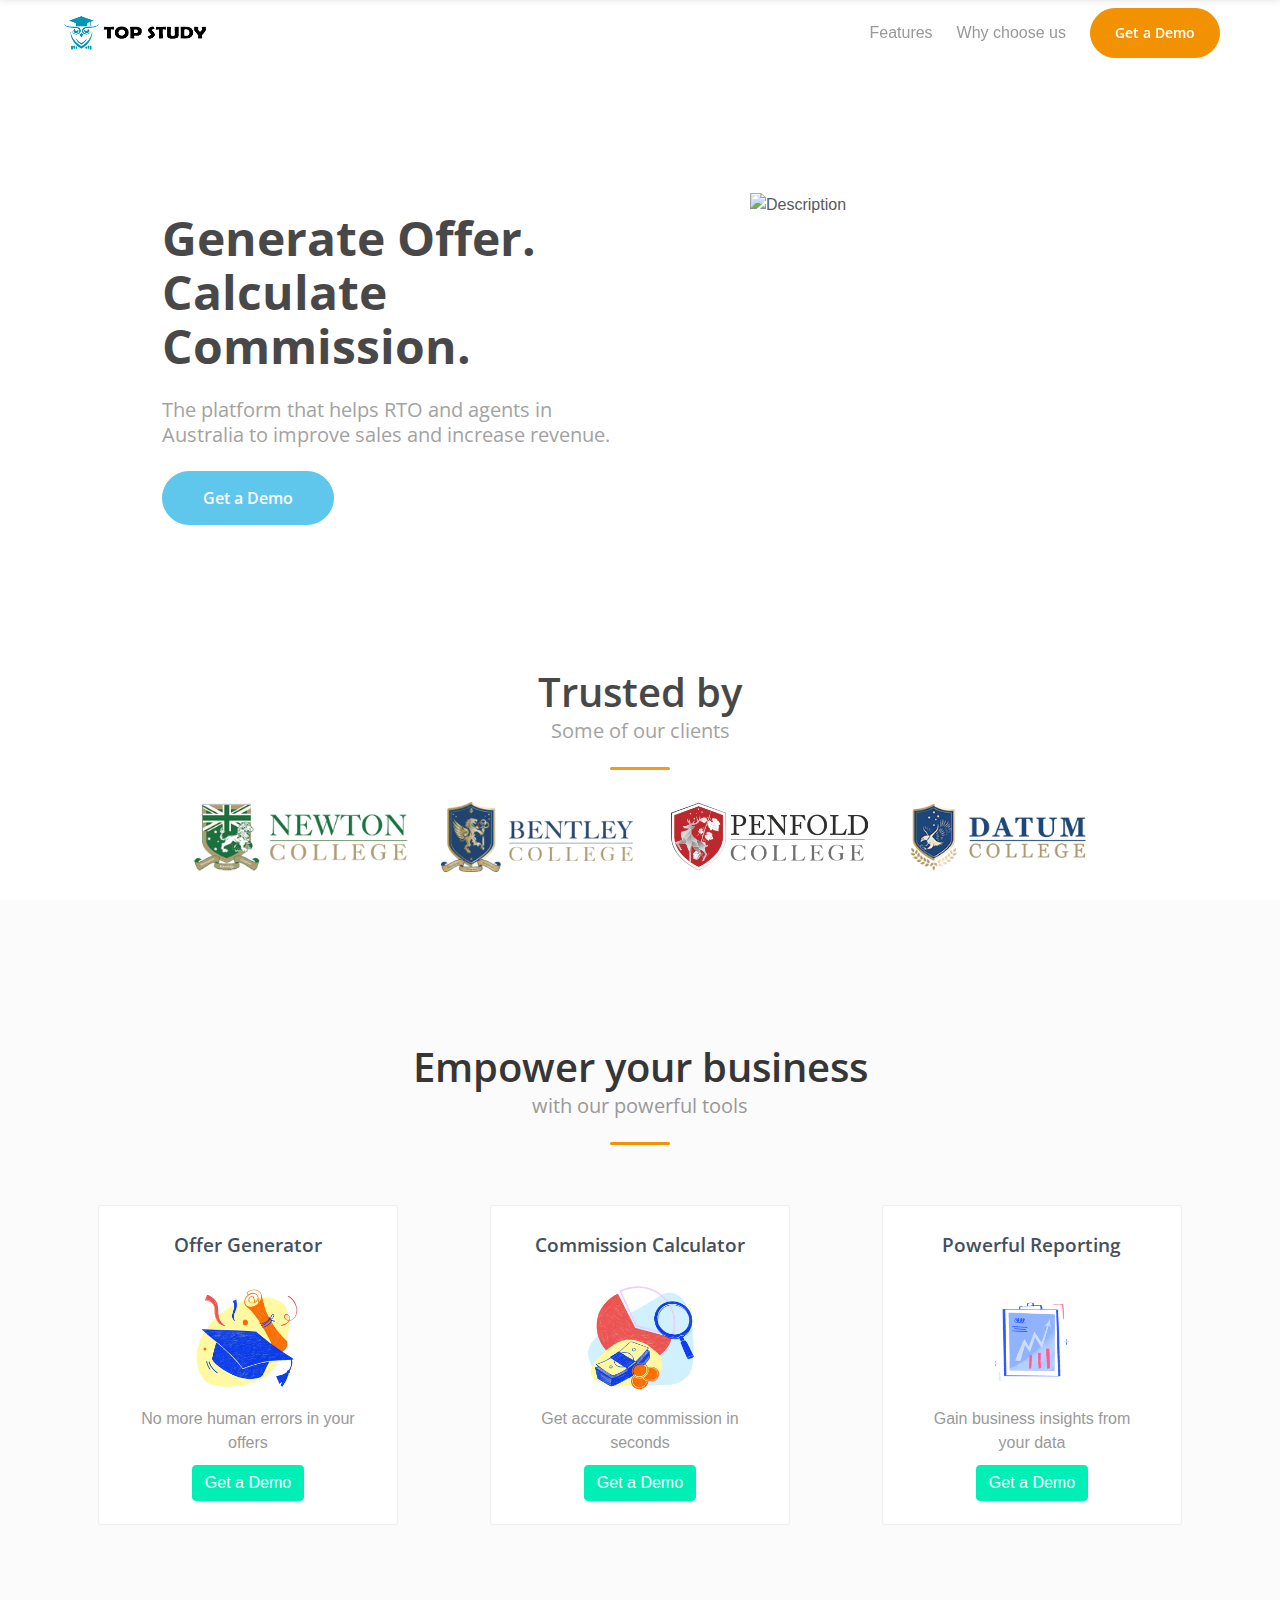
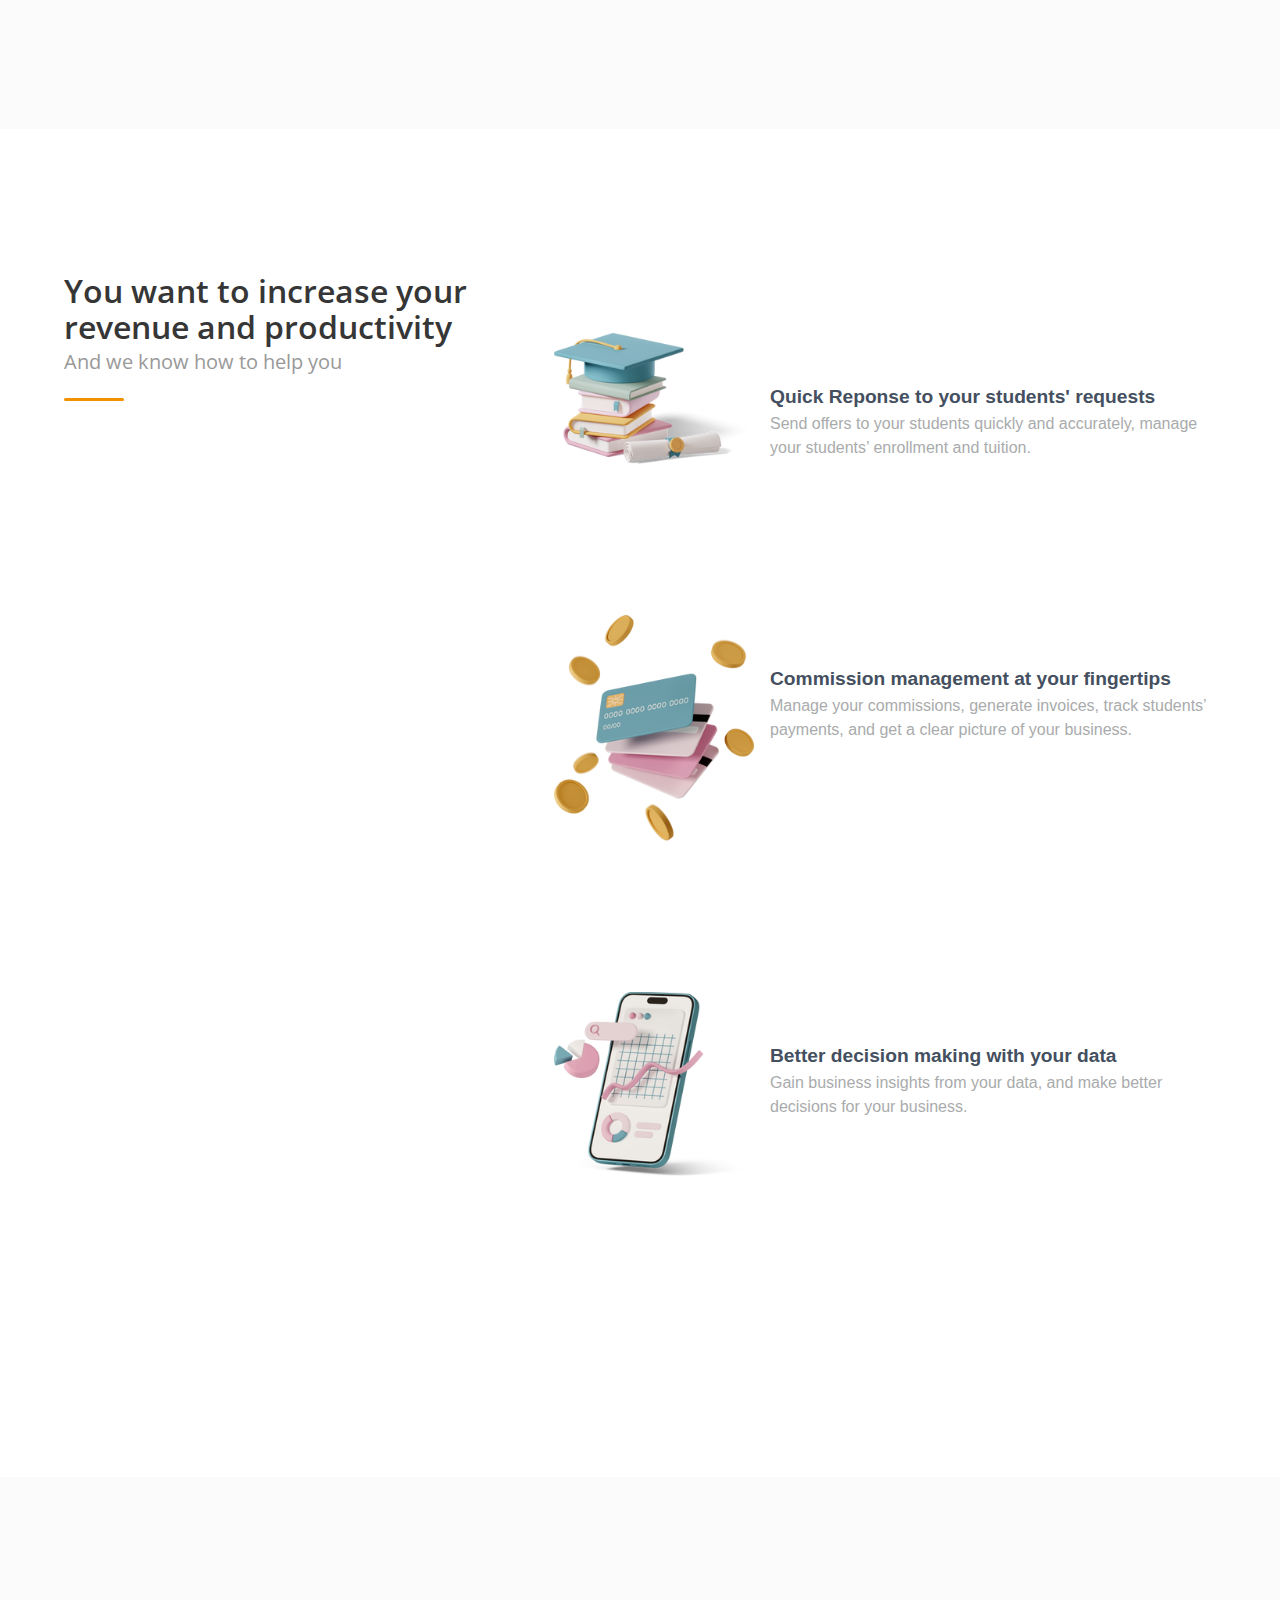
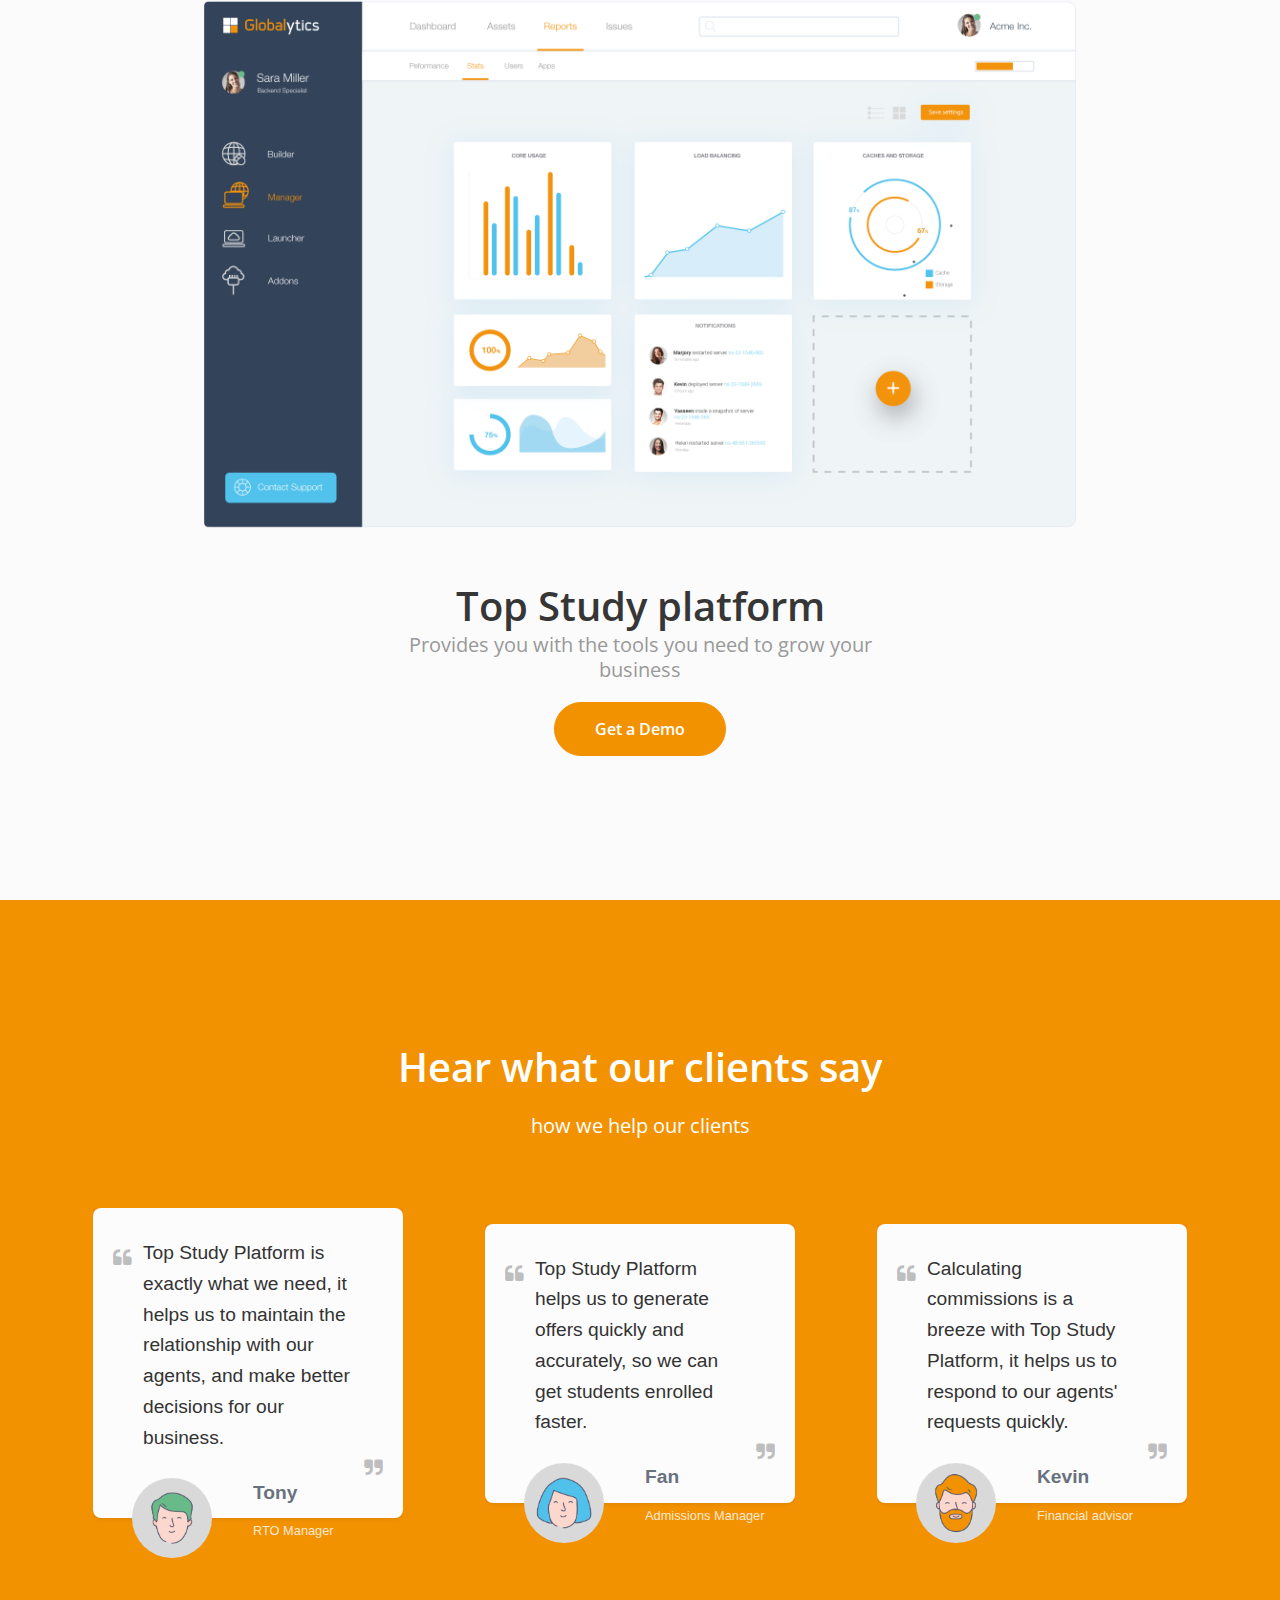
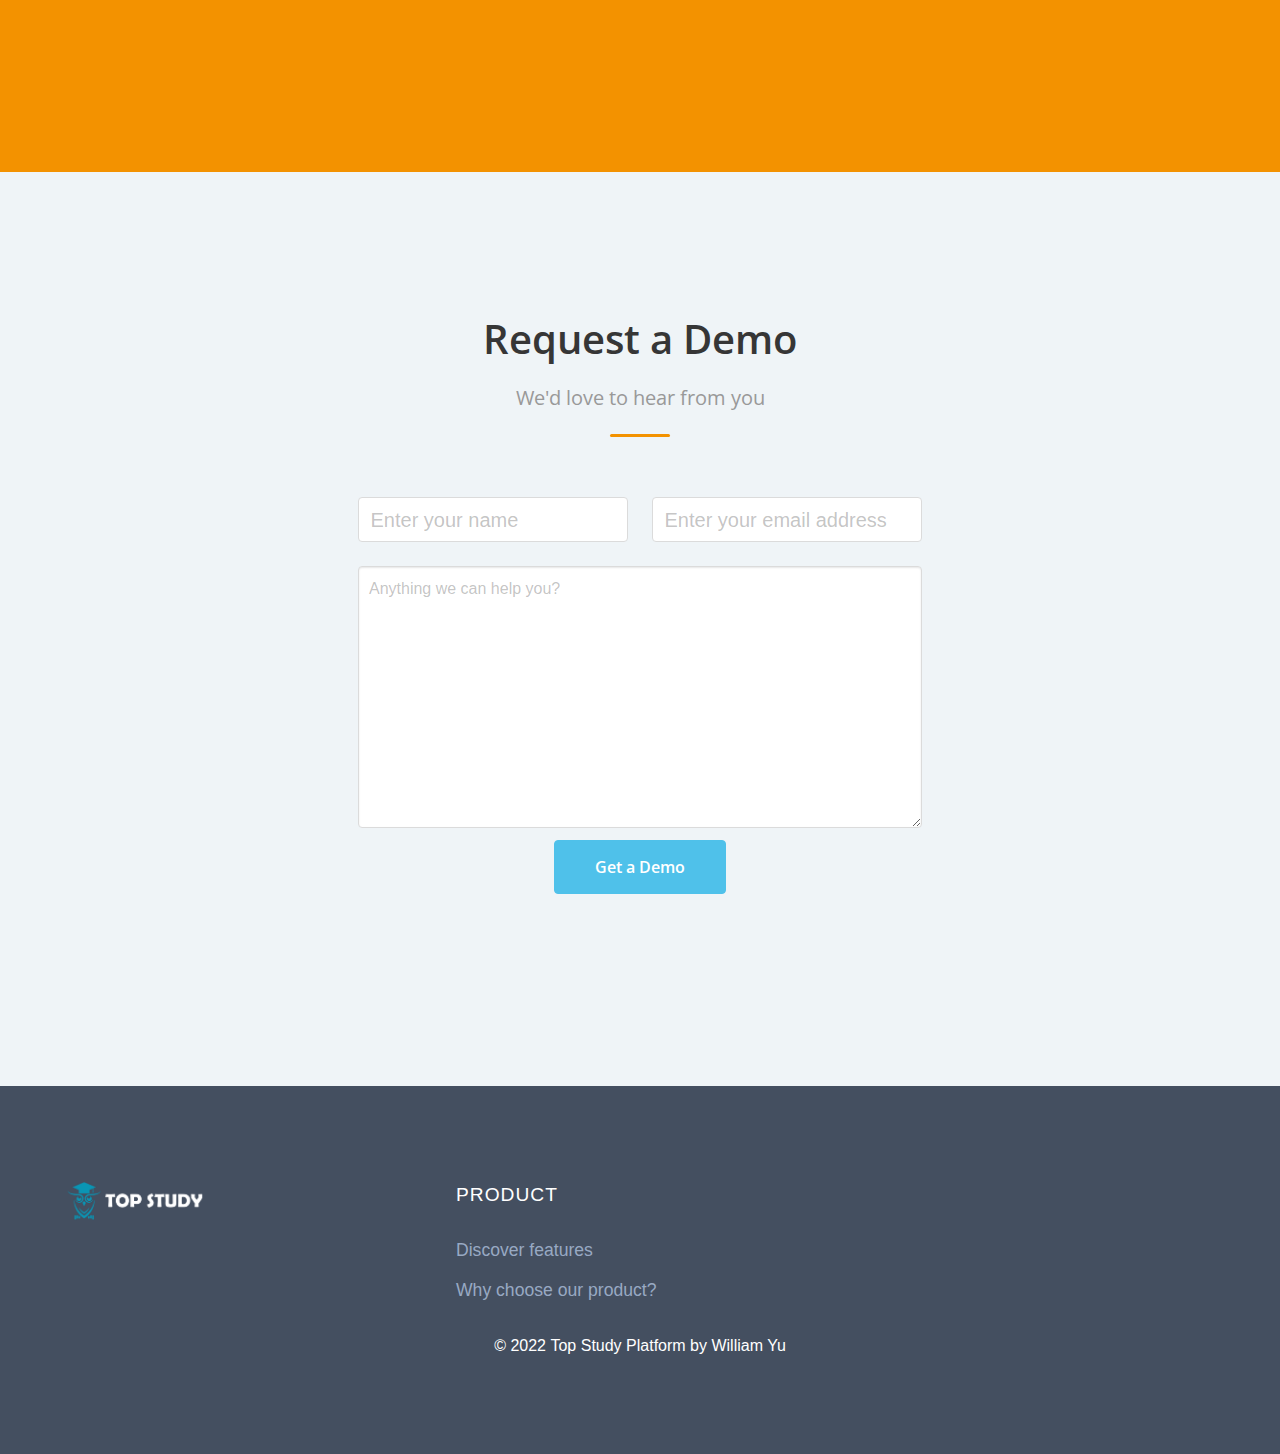
==== commit 1600d0fe: "deploy: williamyuaus/topstudy-website-build@810dd8c590fc94106d295670b154f211f0e10da1" ====
--- a/index.html
+++ b/index.html
@@ -8,10 +8,10 @@
 <span aria-hidden=true></span>
 <span aria-hidden=true></span></a></div><div id=cloned-navbar-menu class="navbar-menu is-fixed"><div class=navbar-end><a href=/#section1 class="navbar-item is-secondary">Features</a>
 <a href=/#section2 class="navbar-item is-secondary">Why choose us</a>
-<a href=/#section5 class=navbar-item><span class="button signup-button rounded secondary-btn raised">Get a Demo</span></a></div></div></div></nav><div class=hero-body><div class=container><div class="columns is-vcentered"><div class="column is-5 is-offset-1 landing-caption"><h1 class="title is-1 is-bold is-spaced">Generate Offer. Calculate Commission.</h1><h2 class="subtitle is-5 is-muted">The platform that helps RTO and agents in Australia to improve sales and increase revenue.</h2><p><a class="button cta rounded primary-btn raised" href=#section5>Contact Us</a></p></div><div class="column is-5 is-offset-1"><figure class="image is-4by3"><img src=/images/illustrations/clip-financial-report.gif alt=Description></figure></div></div></div></div><div class="hero-foot mb-20"><div class=container><div class="title-wrapper has-text-centered"><h2 class="title is-2">Trusted by</h2><h3 class="subtitle is-5 is-muted">Some of our clients</h3><div class="divider is-centered"></div><br></div><div class="tabs is-centered"><ul><li><a><img class=partner-logo src=/images/logos/clients/Newton_logo.png></a></li><li><a><img class=partner-logo src=/images/logos/clients/Bentley_logo.png></a></li><li><a><img class=partner-logo src=/images/logos/clients/penfold_logo.png></a></li><li><a><img class=partner-logo src=/images/logos/clients/datum_logo.png></a></li></ul></div></div></div></section><section class="section section-feature-grey is-medium" id=section1><div class=container><div class="title-wrapper has-text-centered"><h2 class="title is-2">Empower your business</h2><h3 class="subtitle is-5 is-muted">with our powerful tools</h3><div class="divider is-centered"></div></div><div class=content-wrapper><div class=columns><div class="column is-one-third"><div class="feature-card is-bordered has-text-centered revealOnScroll delay-1" data-animation=fadeInLeft><div class=card-title><h4>Offer generator</h4></div><div class=card-icon><img src=/images/illustrations/icons/biro-higher-education-1.png></div><div class=card-text><p>No more human errors in your offers</p></div><div class=card-action><a href=/#section5 class="button btn-align-md accent-btn raised">Get a Demo</a></div></div></div><div class="column is-one-third"><div class="feature-card is-bordered has-text-centered revealOnScroll delay-1" data-animation=fadeInLeft><div class=card-title><h4>Commission calculator</h4></div><div class=card-icon><img src=/images/illustrations/icons/biro-analysis-of-the-companys-investment-growth-1.png></div><div class=card-text><p>Get accurate commission in seconds</p></div><div class=card-action><a href=/#section5 class="button btn-align-md accent-btn raised">Get a Demo</a></div></div></div><div class="column is-one-third"><div class="feature-card is-bordered has-text-centered revealOnScroll delay-1" data-animation=fadeInLeft><div class=card-title><h4>Powerful reporting</h4></div><div class=card-icon><img src=/images/illustrations/icons/quirky-clip-board-with-analytics-1.png></div><div class=card-text><p>Gain business insights from your data</p></div><div class=card-action><a href=/#section5 class="button btn-align-md accent-btn raised">Get a Demo</a></div></div></div></div></div></div></section><section class="section is-medium" id=section2><div class=container><div class=columns><div class="column is-centered-tablet-portrait"><h1 class="title section-title">You want to increase your revenue and productivity</h1><h3 class="subtitle is-5 is-muted">And we know how to help you</h3><div class=divider></div></div><div class="column is-7 mt-60"><article class="media icon-box"><figure class=media-left><p><img src=/images/illustrations/icons/casual-life-3d-books-graduation-hat-and-diploma-scroll.png width=200px height=auto></p></figure><div class="media-content mt-50"><div class=content><p><span class=icon-box-title>Quick Reponse to your students' requests</span>
+<a href=/#section5 class=navbar-item><span class="button signup-button rounded secondary-btn raised">Get a Demo</span></a></div></div></div></nav><div class=hero-body><div class=container><div class="columns is-vcentered"><div class="column is-5 is-offset-1 landing-caption"><h1 class="title is-1 is-bold is-spaced">Generate Offer. Calculate Commission.</h1><h2 class="subtitle is-5 is-muted">The platform that helps RTO and agents in Australia to improve sales and increase revenue.</h2><p><a class="button cta rounded primary-btn raised" href=#section5>Get a Demo</a></p></div><div class="column is-5 is-offset-1"><figure class="image is-4by3"><img src=/images/illustrations/clip-financial-report.gif alt=Description></figure></div></div></div></div><div class="hero-foot mb-20"><div class=container><div class="title-wrapper has-text-centered"><h2 class="title is-2">Trusted by</h2><h3 class="subtitle is-5 is-muted">Some of our clients</h3><div class="divider is-centered"></div><br></div><div class="tabs is-centered"><ul><li><a><img class=partner-logo src=/images/logos/clients/Newton_logo.png></a></li><li><a><img class=partner-logo src=/images/logos/clients/Bentley_logo.png></a></li><li><a><img class=partner-logo src=/images/logos/clients/penfold_logo.png></a></li><li><a><img class=partner-logo src=/images/logos/clients/datum_logo.png></a></li></ul></div></div></div></section><section class="section section-feature-grey is-medium" id=section1><div class=container><div class="title-wrapper has-text-centered"><h2 class="title is-2">Empower your business</h2><h3 class="subtitle is-5 is-muted">with our powerful tools</h3><div class="divider is-centered"></div></div><div class=content-wrapper><div class=columns><div class="column is-one-third"><div class="feature-card is-bordered has-text-centered revealOnScroll delay-1" data-animation=fadeInLeft><div class=card-title><h4>Offer Generator</h4></div><div class=card-icon><img src=/images/illustrations/icons/biro-higher-education-1.png></div><div class=card-text><p>No more human errors in your offers</p></div><div class=card-action><a href=/#section5 class="button btn-align-md accent-btn raised">Get a Demo</a></div></div></div><div class="column is-one-third"><div class="feature-card is-bordered has-text-centered revealOnScroll delay-1" data-animation=fadeInLeft><div class=card-title><h4>Commission Calculator</h4></div><div class=card-icon><img src=/images/illustrations/icons/biro-analysis-of-the-companys-investment-growth-1.png></div><div class=card-text><p>Get accurate commission in seconds</p></div><div class=card-action><a href=/#section5 class="button btn-align-md accent-btn raised">Get a Demo</a></div></div></div><div class="column is-one-third"><div class="feature-card is-bordered has-text-centered revealOnScroll delay-1" data-animation=fadeInLeft><div class=card-title><h4>Powerful Reporting</h4></div><div class=card-icon><img src=/images/illustrations/icons/quirky-clip-board-with-analytics-1.png></div><div class=card-text><p>Gain business insights from your data</p></div><div class=card-action><a href=/#section5 class="button btn-align-md accent-btn raised">Get a Demo</a></div></div></div></div></div></div></section><section class="section is-medium" id=section2><div class=container><div class=columns><div class="column is-centered-tablet-portrait"><h1 class="title section-title">You want to increase your revenue and productivity</h1><h3 class="subtitle is-5 is-muted">And we know how to help you</h3><div class=divider></div></div><div class="column is-7 mt-60"><article class="media icon-box"><figure class=media-left><p><img src=/images/illustrations/icons/casual-life-3d-books-graduation-hat-and-diploma-scroll.png width=200px height=auto></p></figure><div class="media-content mt-50"><div class=content><p><span class=icon-box-title>Quick Reponse to your students' requests</span>
 <span class=icon-box-text>Send offers to your students quickly and accurately, manage your students&rsquo; enrollment and tuition.</span></p></div></div></article><br><br><br><br><br><br><article class="media icon-box"><figure class=media-left><p><img src=/images/illustrations/icons/3d-casual-life-credit-cards-1.png width=200px height=auto></p></figure><div class="media-content mt-50"><div class=content><p><span class=icon-box-title>Commission management at your fingertips</span>
 <span class=icon-box-text>Manage your commissions, generate invoices, track students&rsquo; payments, and get a clear picture of your business.</span></p></div></div></article><br><br><br><br><br><br><article class="media icon-box"><figure class=media-left><p><img src=/images/illustrations/icons/3d-casual-life-chart-and-statistics.png width=200px height=auto></p></figure><div class="media-content mt-50"><div class=content><p><span class=icon-box-title>Better decision making with your data</span>
-<span class=icon-box-text>Gain business insights from your data, and make better decisions for your business.</span></p></div></div></article><br><br><br><br><br><br></div></div></div></section><section class="section section-feature-grey is-medium" id=section3><div class=container><div class=columns><div class="column is-10 is-offset-1"><div class=has-text-centered><img class=pushed-image src=/images/illustrations/mockups/app-mockup.png></div></div></div><div class="title-wrapper has-text-centered"><h2 class="title is-2">One platform</h2><h3 class="subtitle is-5 is-muted">To rule them all</h3></div><p class="has-text-centered mt-20"><a class="button cta is-large rounded secondary-btn raised" href=#section5>Get a Demo</a></p></div></section><section class="section is-medium section-secondary" id=section4><div class=container><div class="title-wrapper has-text-centered"><h2 class="title is-2 light-text is-spaced">Our Clients love us!</h2><h3 class="subtitle is-5 light-text">Lorem ipsum sit dolor amet is a dummy text used by typography industry</h3></div><div class=content-wrapper><div class="columns is-vcentered"><div class="column is-4"><figure class=testimonial><blockquote>Lorem ipsum dolor sit amet, elit deleniti dissentias quo eu, hinc minim appetere te usu, ea case duis scribentur has. Duo te consequat elaboraret, has quando suavitate at.</blockquote><div class=author><img src=/images/illustrations/faces/1.png alt><h5>Irma Walters</h5><span>Accountant</span></div></figure></div><div class="column is-4"><figure class=testimonial><blockquote>Lorem ipsum dolor sit amet, elit deleniti dissentias quo eu, hinc minim appetere te usu, ea case duis scribentur has. Duo te consequat elaboraret, has quando suavitate at.</blockquote><div class=author><img src=/images/illustrations/faces/2.png alt><h5>John Bradley</h5><span>Financial Analyst</span></div></figure></div><div class="column is-4"><figure class=testimonial><blockquote>Lorem ipsum dolor sit amet, elit deleniti dissentias quo eu, hinc minim appetere te usu, ea case duis scribentur has. Duo te consequat elaboraret, has quando suavitate at.</blockquote><div class=author><img src=/images/illustrations/faces/3.png alt><h5>Gary Blackman</h5><span>HR Manager</span></div></figure></div></div></div></div></section><section class="section section-light-grey is-medium" id=section5><div class=container><div class="title-wrapper has-text-centered"><h2 class="title is-2 is-spaced">Request a Demo</h2><h3 class="subtitle is-5 is-muted">We'd love to hear from you</h3><div class="divider is-centered"></div></div><div class=content-wrapper><div class=columns><div class="column is-6 is-offset-3"><form action=https://getform.io/f/85bd12cd-0ac5-4669-85b9-31887f2dc97f method=post data-splitbee-event="Submit Request Demo Form"><div class="columns is-multiline"><div class="column is-6"><input class="input is-medium" type=text name=name placeholder="Enter your name"></div><div class="column is-6"><input class="input is-medium" type=email name=email placeholder="Enter your email address"></div><div class="column is-12"><textarea class=textarea rows=10 type=text name=message placeholder="Anything we can help you?"></textarea></div><div class="form-footer has-text-centered mt-10"><button class="button cta is-large primary-btn raised is-clear" type=submit>Get a Demo</button></div></div></form></div></div></div></div></section><footer class="footer footer-dark"><script async src=https://cdn.splitbee.io/sb.js></script><div class=container><div class=columns><div class=column><div class=footer-logo><img src=/images/logos/topstudy-favicon-white.png></div></div><div class=column><div class=footer-column><div class=footer-header><h3>Product</h3></div><ul class=link-list><li><a href=/#section1>Discover features</a></li><li><a href=/#section2>Why choose our product?</a></li></ul></div></div><div class=column><div class=footer-column><div class=footer-header><h3></h3><nav class="level is-mobile"><div class=level-left></div></nav></div></div></div></div><div class="content has-text-centered"><span>&copy; 2022&nbsp;Top Study Platform by <a href=https://williamyuaus.com/about/ target="_blank " data-splitbee-event="External Link" data-splitbee-event-destination=blog><font color=white>William Yu</font></a>.</span></div></div></footer><div id=backtotop><a href=#></a></div><div id=backtotop><a href=#></a></div><script src=https://cdnjs.cloudflare.com/ajax/libs/jquery/2.2.4/jquery.min.js></script>
+<span class=icon-box-text>Gain business insights from your data, and make better decisions for your business.</span></p></div></div></article><br><br><br><br><br><br></div></div></div></section><section class="section section-feature-grey is-medium" id=section3><div class=container><div class=columns><div class="column is-10 is-offset-1"><div class=has-text-centered><img class=pushed-image src=/images/illustrations/mockups/app-mockup.png></div></div></div><div class="title-wrapper has-text-centered"><h2 class="title is-2">Top Study platform</h2><h3 class="subtitle is-5 is-muted">Provides you with the tools you need to grow your business</h3></div><p class="has-text-centered mt-20"><a class="button cta is-large rounded secondary-btn raised" href=#section5>Get a Demo</a></p></div></section><section class="section is-medium section-secondary" id=section4><div class=container><div class="title-wrapper has-text-centered"><h2 class="title is-2 light-text is-spaced">Hear what our clients say</h2><h3 class="subtitle is-5 light-text">how we help our clients</h3></div><div class=content-wrapper><div class="columns is-vcentered"><div class="column is-4"><figure class=testimonial><blockquote>Top Study Platform is exactly what we need, it helps us to maintain the relationship with our agents, and make better decisions for our business.</blockquote><div class=author><img src=/images/illustrations/faces/3.png alt><h5>Tony</h5><span>RTO Manager</span></div></figure></div><div class="column is-4"><figure class=testimonial><blockquote>Top Study Platform helps us to generate offers quickly and accurately, so we can get students enrolled faster.</blockquote><div class=author><img src=/images/illustrations/faces/1.png alt><h5>Fan</h5><span>Admissions Manager</span></div></figure></div><div class="column is-4"><figure class=testimonial><blockquote>Calculating commissions is a breeze with Top Study Platform, it helps us to respond to our agents' requests quickly.</blockquote><div class=author><img src=/images/illustrations/faces/2.png alt><h5>Kevin</h5><span>Financial advisor</span></div></figure></div></div></div></div></section><section class="section section-light-grey is-medium" id=section5><div class=container><div class="title-wrapper has-text-centered"><h2 class="title is-2 is-spaced">Request a Demo</h2><h3 class="subtitle is-5 is-muted">We'd love to hear from you</h3><div class="divider is-centered"></div></div><div class=content-wrapper><div class=columns><div class="column is-6 is-offset-3"><form action=https://getform.io/f/85bd12cd-0ac5-4669-85b9-31887f2dc97f method=post data-splitbee-event="Submit Request Demo Form"><div class="columns is-multiline"><div class="column is-6"><input class="input is-medium" type=text name=name placeholder="Enter your name"></div><div class="column is-6"><input class="input is-medium" type=email name=email placeholder="Enter your email address"></div><div class="column is-12"><textarea class=textarea rows=10 type=text name=message placeholder="Anything we can help you?"></textarea></div><div class="form-footer has-text-centered mt-10"><button class="button cta is-large primary-btn raised is-clear" type=submit>Get a Demo</button></div></div></form></div></div></div></div></section><footer class="footer footer-dark"><script async src=https://cdn.splitbee.io/sb.js></script><div class=container><div class=columns><div class=column><div class=footer-logo><img src=/images/logos/topstudy-favicon-white.png></div></div><div class=column><div class=footer-column><div class=footer-header><h3>Product</h3></div><ul class=link-list><li><a href=/#section1>Discover features</a></li><li><a href=/#section2>Why choose our product?</a></li></ul></div></div><div class=column><div class=footer-column><div class=footer-header><h3></h3><nav class="level is-mobile"><div class=level-left></div></nav></div></div></div></div><div class="content has-text-centered"><span>&copy; 2022&nbsp;Top Study Platform by <a href=https://williamyuaus.com/about/ target="_blank " data-splitbee-event="External Link" data-splitbee-event-destination=blog><font color=white>William Yu</font></a></span></div></div></footer><div id=backtotop><a href=#></a></div><div id=backtotop><a href=#></a></div><script src=https://cdnjs.cloudflare.com/ajax/libs/jquery/2.2.4/jquery.min.js></script>
 <script src=https://unpkg.com/feather-icons></script>
 <script src=/js/fresh.js></script>
 <script src=/js/jquery.panelslider.min.js></script>
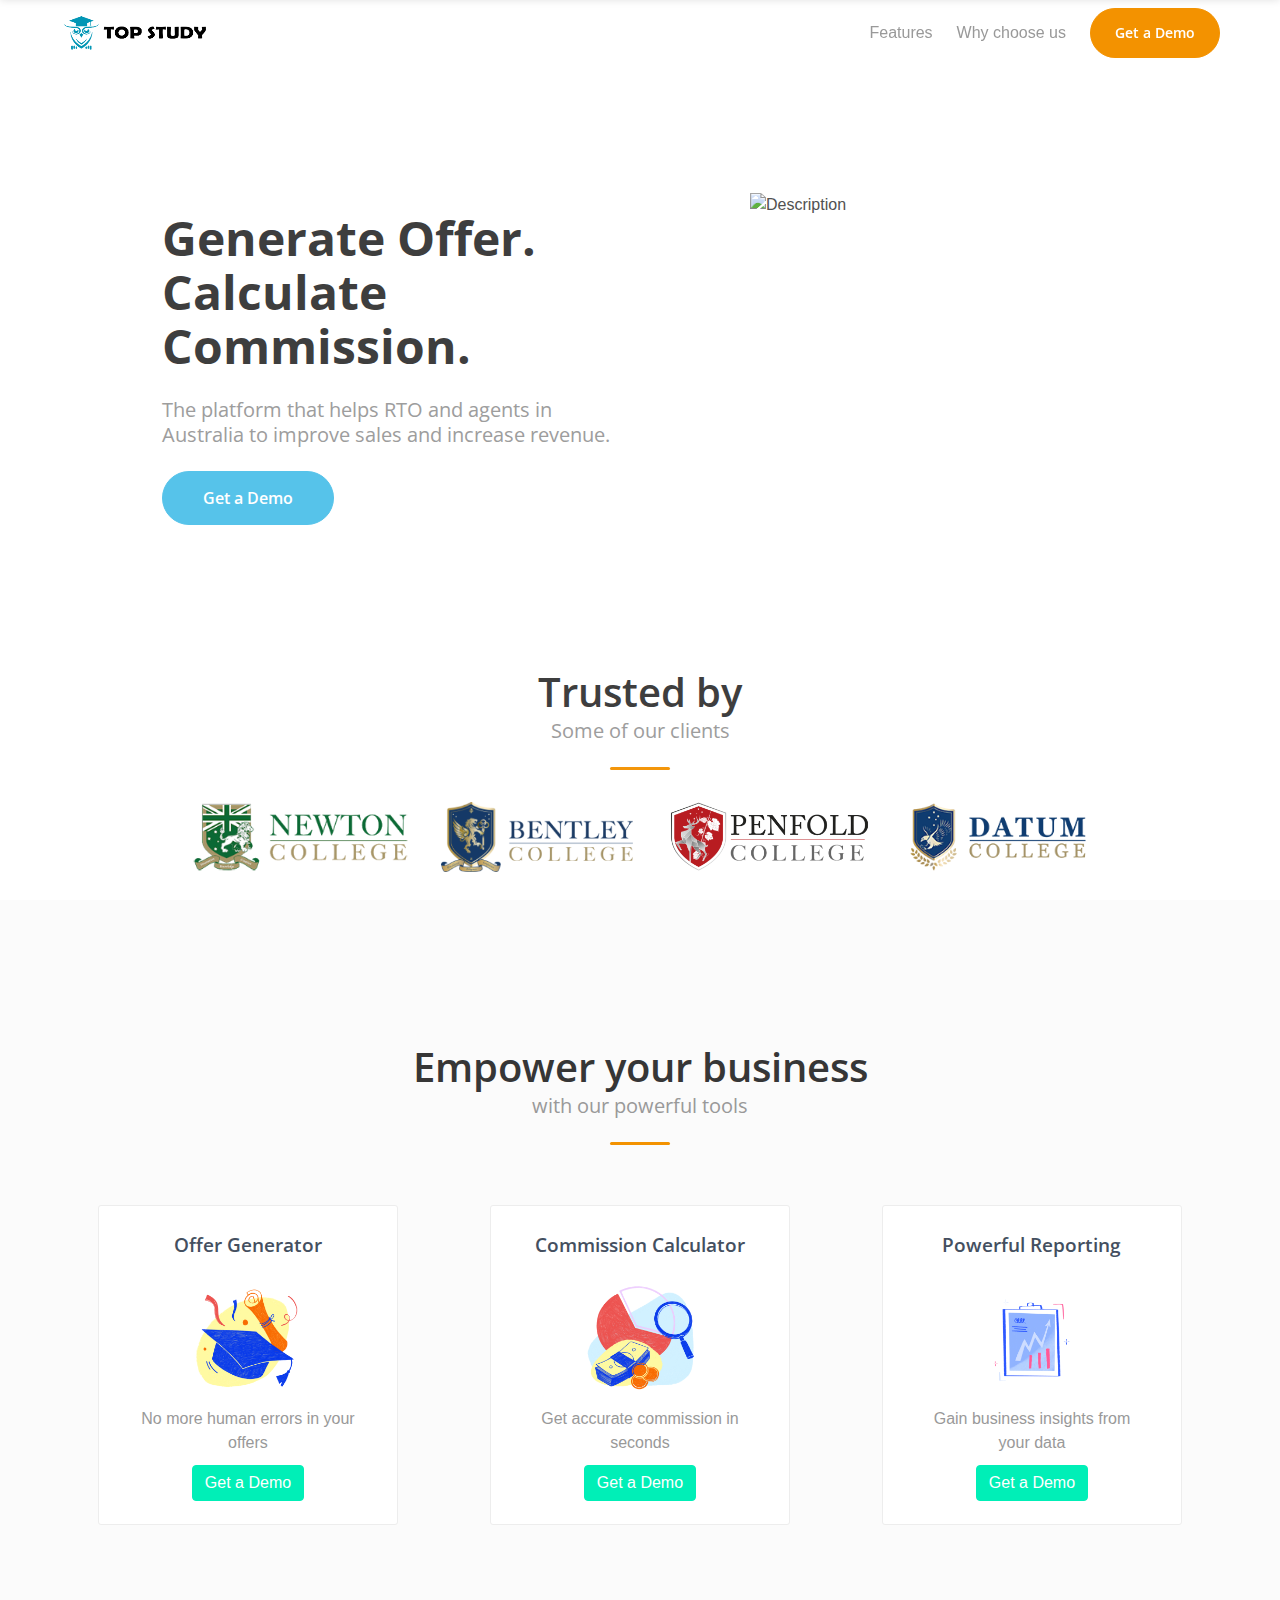
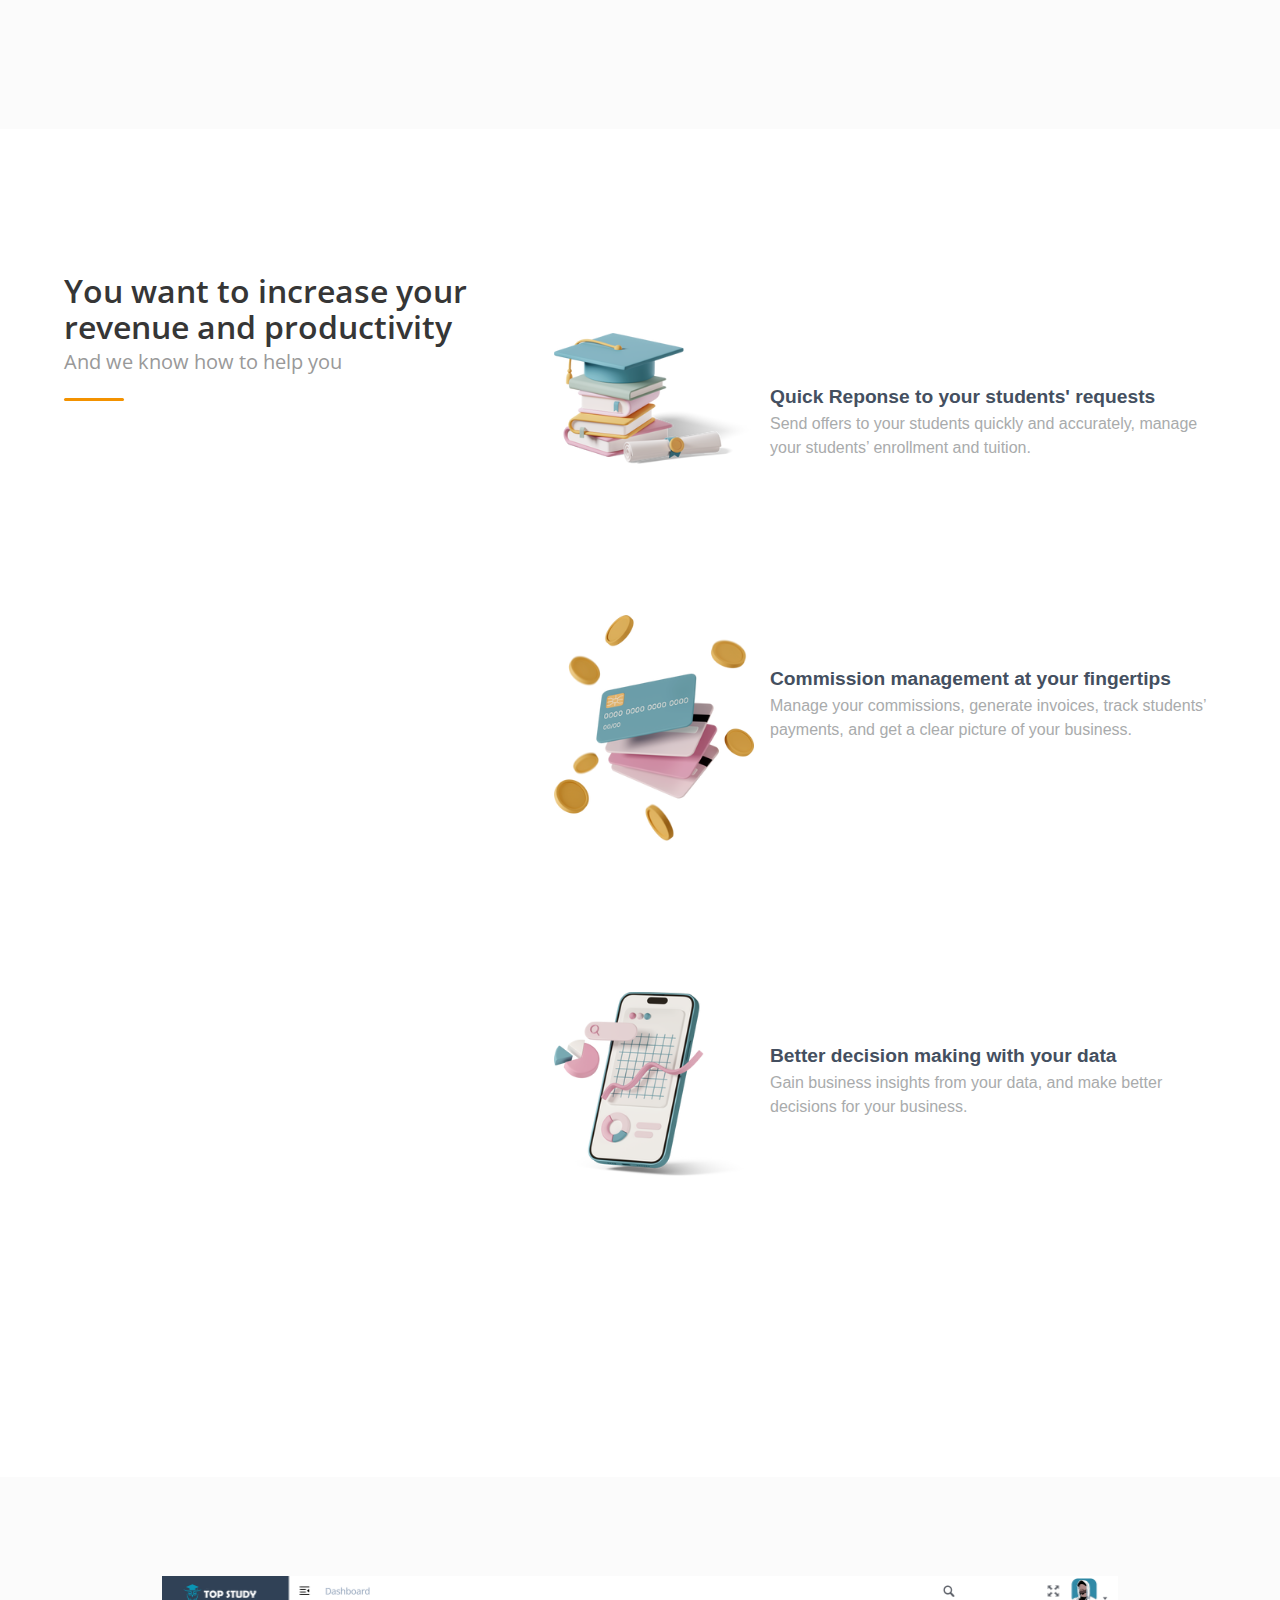
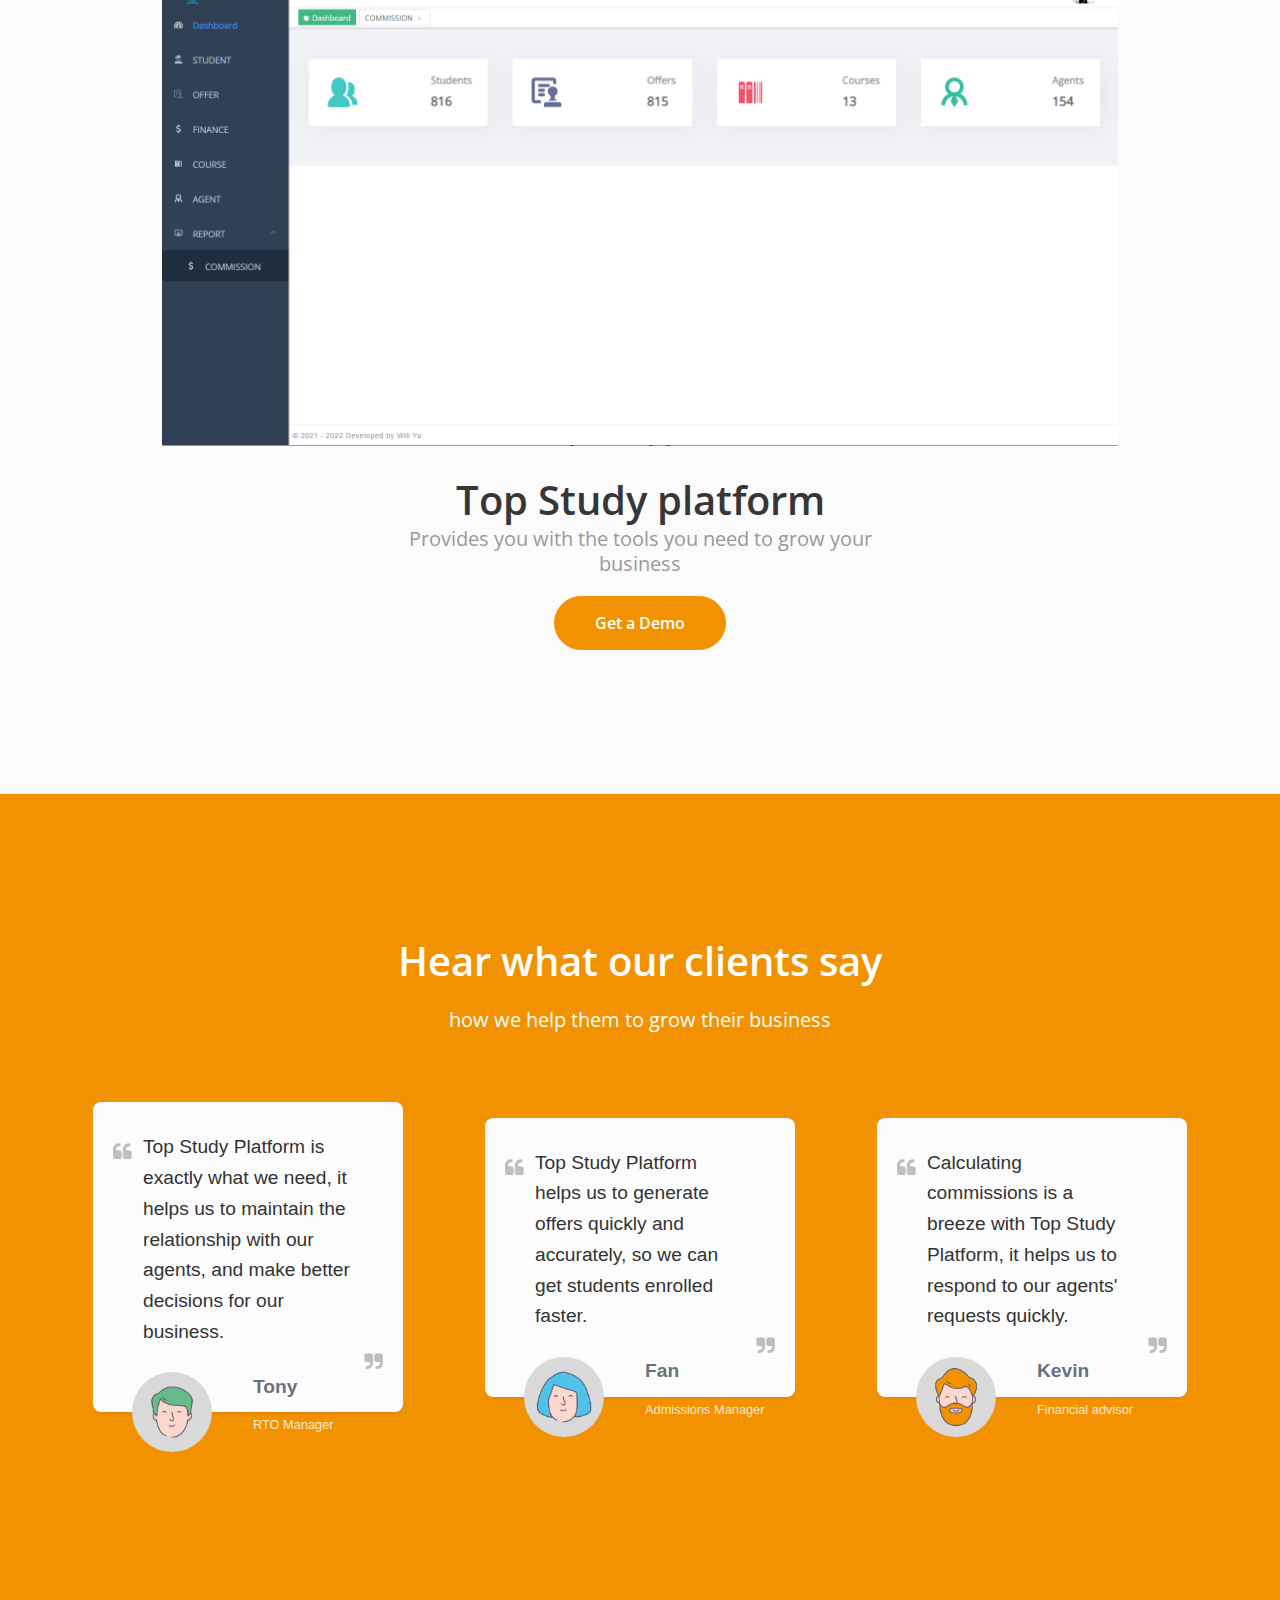
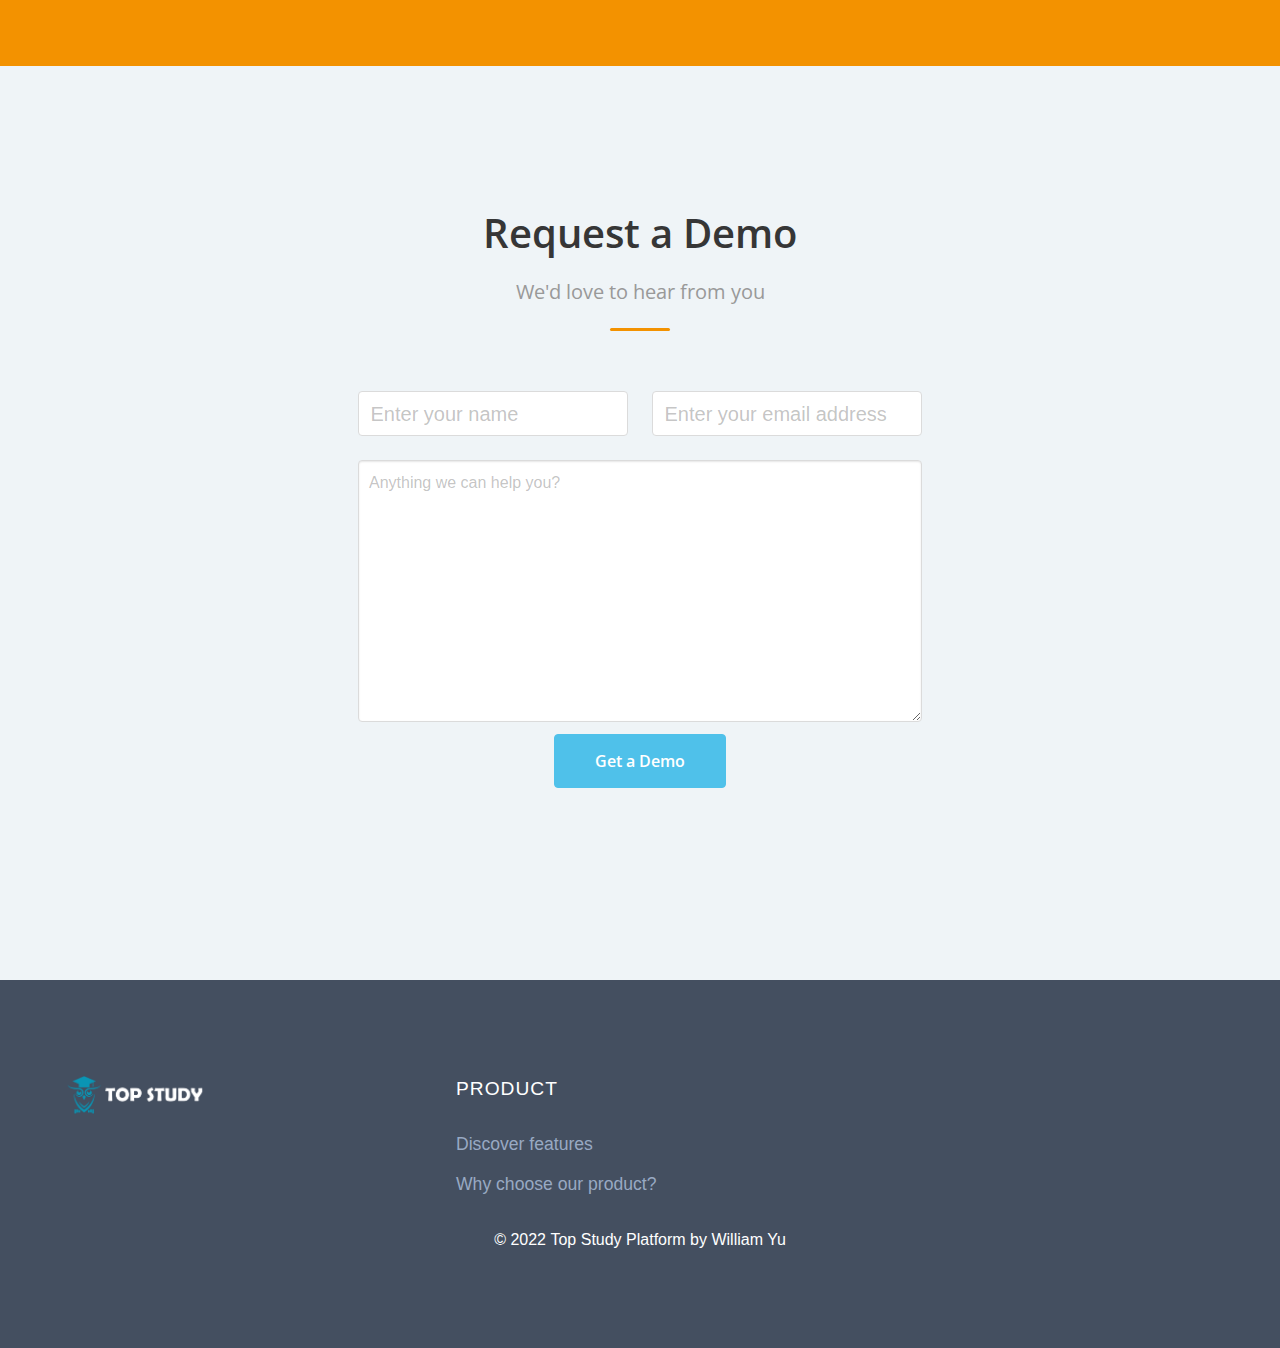
==== commit 6f1df054: "deploy: williamyuaus/topstudy-website-build@695830ec55f21ab81a90d4df6cbe4c1b2c7c984a" ====
--- a/index.html
+++ b/index.html
@@ -11,7 +11,7 @@
 <a href=/#section5 class=navbar-item><span class="button signup-button rounded secondary-btn raised">Get a Demo</span></a></div></div></div></nav><div class=hero-body><div class=container><div class="columns is-vcentered"><div class="column is-5 is-offset-1 landing-caption"><h1 class="title is-1 is-bold is-spaced">Generate Offer. Calculate Commission.</h1><h2 class="subtitle is-5 is-muted">The platform that helps RTO and agents in Australia to improve sales and increase revenue.</h2><p><a class="button cta rounded primary-btn raised" href=#section5>Get a Demo</a></p></div><div class="column is-5 is-offset-1"><figure class="image is-4by3"><img src=/images/illustrations/clip-financial-report.gif alt=Description></figure></div></div></div></div><div class="hero-foot mb-20"><div class=container><div class="title-wrapper has-text-centered"><h2 class="title is-2">Trusted by</h2><h3 class="subtitle is-5 is-muted">Some of our clients</h3><div class="divider is-centered"></div><br></div><div class="tabs is-centered"><ul><li><a><img class=partner-logo src=/images/logos/clients/Newton_logo.png></a></li><li><a><img class=partner-logo src=/images/logos/clients/Bentley_logo.png></a></li><li><a><img class=partner-logo src=/images/logos/clients/penfold_logo.png></a></li><li><a><img class=partner-logo src=/images/logos/clients/datum_logo.png></a></li></ul></div></div></div></section><section class="section section-feature-grey is-medium" id=section1><div class=container><div class="title-wrapper has-text-centered"><h2 class="title is-2">Empower your business</h2><h3 class="subtitle is-5 is-muted">with our powerful tools</h3><div class="divider is-centered"></div></div><div class=content-wrapper><div class=columns><div class="column is-one-third"><div class="feature-card is-bordered has-text-centered revealOnScroll delay-1" data-animation=fadeInLeft><div class=card-title><h4>Offer Generator</h4></div><div class=card-icon><img src=/images/illustrations/icons/biro-higher-education-1.png></div><div class=card-text><p>No more human errors in your offers</p></div><div class=card-action><a href=/#section5 class="button btn-align-md accent-btn raised">Get a Demo</a></div></div></div><div class="column is-one-third"><div class="feature-card is-bordered has-text-centered revealOnScroll delay-1" data-animation=fadeInLeft><div class=card-title><h4>Commission Calculator</h4></div><div class=card-icon><img src=/images/illustrations/icons/biro-analysis-of-the-companys-investment-growth-1.png></div><div class=card-text><p>Get accurate commission in seconds</p></div><div class=card-action><a href=/#section5 class="button btn-align-md accent-btn raised">Get a Demo</a></div></div></div><div class="column is-one-third"><div class="feature-card is-bordered has-text-centered revealOnScroll delay-1" data-animation=fadeInLeft><div class=card-title><h4>Powerful Reporting</h4></div><div class=card-icon><img src=/images/illustrations/icons/quirky-clip-board-with-analytics-1.png></div><div class=card-text><p>Gain business insights from your data</p></div><div class=card-action><a href=/#section5 class="button btn-align-md accent-btn raised">Get a Demo</a></div></div></div></div></div></div></section><section class="section is-medium" id=section2><div class=container><div class=columns><div class="column is-centered-tablet-portrait"><h1 class="title section-title">You want to increase your revenue and productivity</h1><h3 class="subtitle is-5 is-muted">And we know how to help you</h3><div class=divider></div></div><div class="column is-7 mt-60"><article class="media icon-box"><figure class=media-left><p><img src=/images/illustrations/icons/casual-life-3d-books-graduation-hat-and-diploma-scroll.png width=200px height=auto></p></figure><div class="media-content mt-50"><div class=content><p><span class=icon-box-title>Quick Reponse to your students' requests</span>
 <span class=icon-box-text>Send offers to your students quickly and accurately, manage your students&rsquo; enrollment and tuition.</span></p></div></div></article><br><br><br><br><br><br><article class="media icon-box"><figure class=media-left><p><img src=/images/illustrations/icons/3d-casual-life-credit-cards-1.png width=200px height=auto></p></figure><div class="media-content mt-50"><div class=content><p><span class=icon-box-title>Commission management at your fingertips</span>
 <span class=icon-box-text>Manage your commissions, generate invoices, track students&rsquo; payments, and get a clear picture of your business.</span></p></div></div></article><br><br><br><br><br><br><article class="media icon-box"><figure class=media-left><p><img src=/images/illustrations/icons/3d-casual-life-chart-and-statistics.png width=200px height=auto></p></figure><div class="media-content mt-50"><div class=content><p><span class=icon-box-title>Better decision making with your data</span>
-<span class=icon-box-text>Gain business insights from your data, and make better decisions for your business.</span></p></div></div></article><br><br><br><br><br><br></div></div></div></section><section class="section section-feature-grey is-medium" id=section3><div class=container><div class=columns><div class="column is-10 is-offset-1"><div class=has-text-centered><img class=pushed-image src=/images/illustrations/mockups/app-mockup.png></div></div></div><div class="title-wrapper has-text-centered"><h2 class="title is-2">Top Study platform</h2><h3 class="subtitle is-5 is-muted">Provides you with the tools you need to grow your business</h3></div><p class="has-text-centered mt-20"><a class="button cta is-large rounded secondary-btn raised" href=#section5>Get a Demo</a></p></div></section><section class="section is-medium section-secondary" id=section4><div class=container><div class="title-wrapper has-text-centered"><h2 class="title is-2 light-text is-spaced">Hear what our clients say</h2><h3 class="subtitle is-5 light-text">how we help our clients</h3></div><div class=content-wrapper><div class="columns is-vcentered"><div class="column is-4"><figure class=testimonial><blockquote>Top Study Platform is exactly what we need, it helps us to maintain the relationship with our agents, and make better decisions for our business.</blockquote><div class=author><img src=/images/illustrations/faces/3.png alt><h5>Tony</h5><span>RTO Manager</span></div></figure></div><div class="column is-4"><figure class=testimonial><blockquote>Top Study Platform helps us to generate offers quickly and accurately, so we can get students enrolled faster.</blockquote><div class=author><img src=/images/illustrations/faces/1.png alt><h5>Fan</h5><span>Admissions Manager</span></div></figure></div><div class="column is-4"><figure class=testimonial><blockquote>Calculating commissions is a breeze with Top Study Platform, it helps us to respond to our agents' requests quickly.</blockquote><div class=author><img src=/images/illustrations/faces/2.png alt><h5>Kevin</h5><span>Financial advisor</span></div></figure></div></div></div></div></section><section class="section section-light-grey is-medium" id=section5><div class=container><div class="title-wrapper has-text-centered"><h2 class="title is-2 is-spaced">Request a Demo</h2><h3 class="subtitle is-5 is-muted">We'd love to hear from you</h3><div class="divider is-centered"></div></div><div class=content-wrapper><div class=columns><div class="column is-6 is-offset-3"><form action=https://getform.io/f/85bd12cd-0ac5-4669-85b9-31887f2dc97f method=post data-splitbee-event="Submit Request Demo Form"><div class="columns is-multiline"><div class="column is-6"><input class="input is-medium" type=text name=name placeholder="Enter your name"></div><div class="column is-6"><input class="input is-medium" type=email name=email placeholder="Enter your email address"></div><div class="column is-12"><textarea class=textarea rows=10 type=text name=message placeholder="Anything we can help you?"></textarea></div><div class="form-footer has-text-centered mt-10"><button class="button cta is-large primary-btn raised is-clear" type=submit>Get a Demo</button></div></div></form></div></div></div></div></section><footer class="footer footer-dark"><script async src=https://cdn.splitbee.io/sb.js></script><div class=container><div class=columns><div class=column><div class=footer-logo><img src=/images/logos/topstudy-favicon-white.png></div></div><div class=column><div class=footer-column><div class=footer-header><h3>Product</h3></div><ul class=link-list><li><a href=/#section1>Discover features</a></li><li><a href=/#section2>Why choose our product?</a></li></ul></div></div><div class=column><div class=footer-column><div class=footer-header><h3></h3><nav class="level is-mobile"><div class=level-left></div></nav></div></div></div></div><div class="content has-text-centered"><span>&copy; 2022&nbsp;Top Study Platform by <a href=https://williamyuaus.com/about/ target="_blank " data-splitbee-event="External Link" data-splitbee-event-destination=blog><font color=white>William Yu</font></a></span></div></div></footer><div id=backtotop><a href=#></a></div><div id=backtotop><a href=#></a></div><script src=https://cdnjs.cloudflare.com/ajax/libs/jquery/2.2.4/jquery.min.js></script>
+<span class=icon-box-text>Gain business insights from your data, and make better decisions for your business.</span></p></div></div></article><br><br><br><br><br><br></div></div></div></section><section class="section section-feature-grey is-medium" id=section3><div class=container><div class=columns><div class="column is-10 is-offset-1"><div class=has-text-centered><img class=pushed-image src=/images/illustrations/mockups/platform-screenshot.png></div></div></div><div class="title-wrapper has-text-centered"><h2 class="title is-2">Top Study platform</h2><h3 class="subtitle is-5 is-muted">Provides you with the tools you need to grow your business</h3></div><p class="has-text-centered mt-20"><a class="button cta is-large rounded secondary-btn raised" href=#section5>Get a Demo</a></p></div></section><section class="section is-medium section-secondary" id=section4><div class=container><div class="title-wrapper has-text-centered"><h2 class="title is-2 light-text is-spaced">Hear what our clients say</h2><h3 class="subtitle is-5 light-text">how we help them to grow their business</h3></div><div class=content-wrapper><div class="columns is-vcentered"><div class="column is-4"><figure class=testimonial><blockquote>Top Study Platform is exactly what we need, it helps us to maintain the relationship with our agents, and make better decisions for our business.</blockquote><div class=author><img src=/images/illustrations/faces/3.png alt><h5>Tony</h5><span>RTO Manager</span></div></figure></div><div class="column is-4"><figure class=testimonial><blockquote>Top Study Platform helps us to generate offers quickly and accurately, so we can get students enrolled faster.</blockquote><div class=author><img src=/images/illustrations/faces/1.png alt><h5>Fan</h5><span>Admissions Manager</span></div></figure></div><div class="column is-4"><figure class=testimonial><blockquote>Calculating commissions is a breeze with Top Study Platform, it helps us to respond to our agents' requests quickly.</blockquote><div class=author><img src=/images/illustrations/faces/2.png alt><h5>Kevin</h5><span>Financial advisor</span></div></figure></div></div></div></div></section><section class="section section-light-grey is-medium" id=section5><div class=container><div class="title-wrapper has-text-centered"><h2 class="title is-2 is-spaced">Request a Demo</h2><h3 class="subtitle is-5 is-muted">We'd love to hear from you</h3><div class="divider is-centered"></div></div><div class=content-wrapper><div class=columns><div class="column is-6 is-offset-3"><form action=https://getform.io/f/85bd12cd-0ac5-4669-85b9-31887f2dc97f method=post data-splitbee-event="Submit Request Demo Form"><div class="columns is-multiline"><div class="column is-6"><input class="input is-medium" type=text name=name placeholder="Enter your name"></div><div class="column is-6"><input class="input is-medium" type=email name=email placeholder="Enter your email address"></div><div class="column is-12"><textarea class=textarea rows=10 type=text name=message placeholder="Anything we can help you?"></textarea></div><div class="form-footer has-text-centered mt-10"><button class="button cta is-large primary-btn raised is-clear" type=submit>Get a Demo</button></div></div></form></div></div></div></div></section><footer class="footer footer-dark"><script async src=https://cdn.splitbee.io/sb.js></script><div class=container><div class=columns><div class=column><div class=footer-logo><img src=/images/logos/topstudy-favicon-white.png></div></div><div class=column><div class=footer-column><div class=footer-header><h3>Product</h3></div><ul class=link-list><li><a href=/#section1>Discover features</a></li><li><a href=/#section2>Why choose our product?</a></li></ul></div></div><div class=column><div class=footer-column><div class=footer-header><h3></h3><nav class="level is-mobile"><div class=level-left></div></nav></div></div></div></div><div class="content has-text-centered"><span>&copy; 2022&nbsp;Top Study Platform by <a href=https://williamyuaus.com/about/ target="_blank " data-splitbee-event="External Link" data-splitbee-event-destination=blog><font color=white>William Yu</font></a></span></div></div></footer><div id=backtotop><a href=#></a></div><div id=backtotop><a href=#></a></div><script src=https://cdnjs.cloudflare.com/ajax/libs/jquery/2.2.4/jquery.min.js></script>
 <script src=https://unpkg.com/feather-icons></script>
 <script src=/js/fresh.js></script>
 <script src=/js/jquery.panelslider.min.js></script>
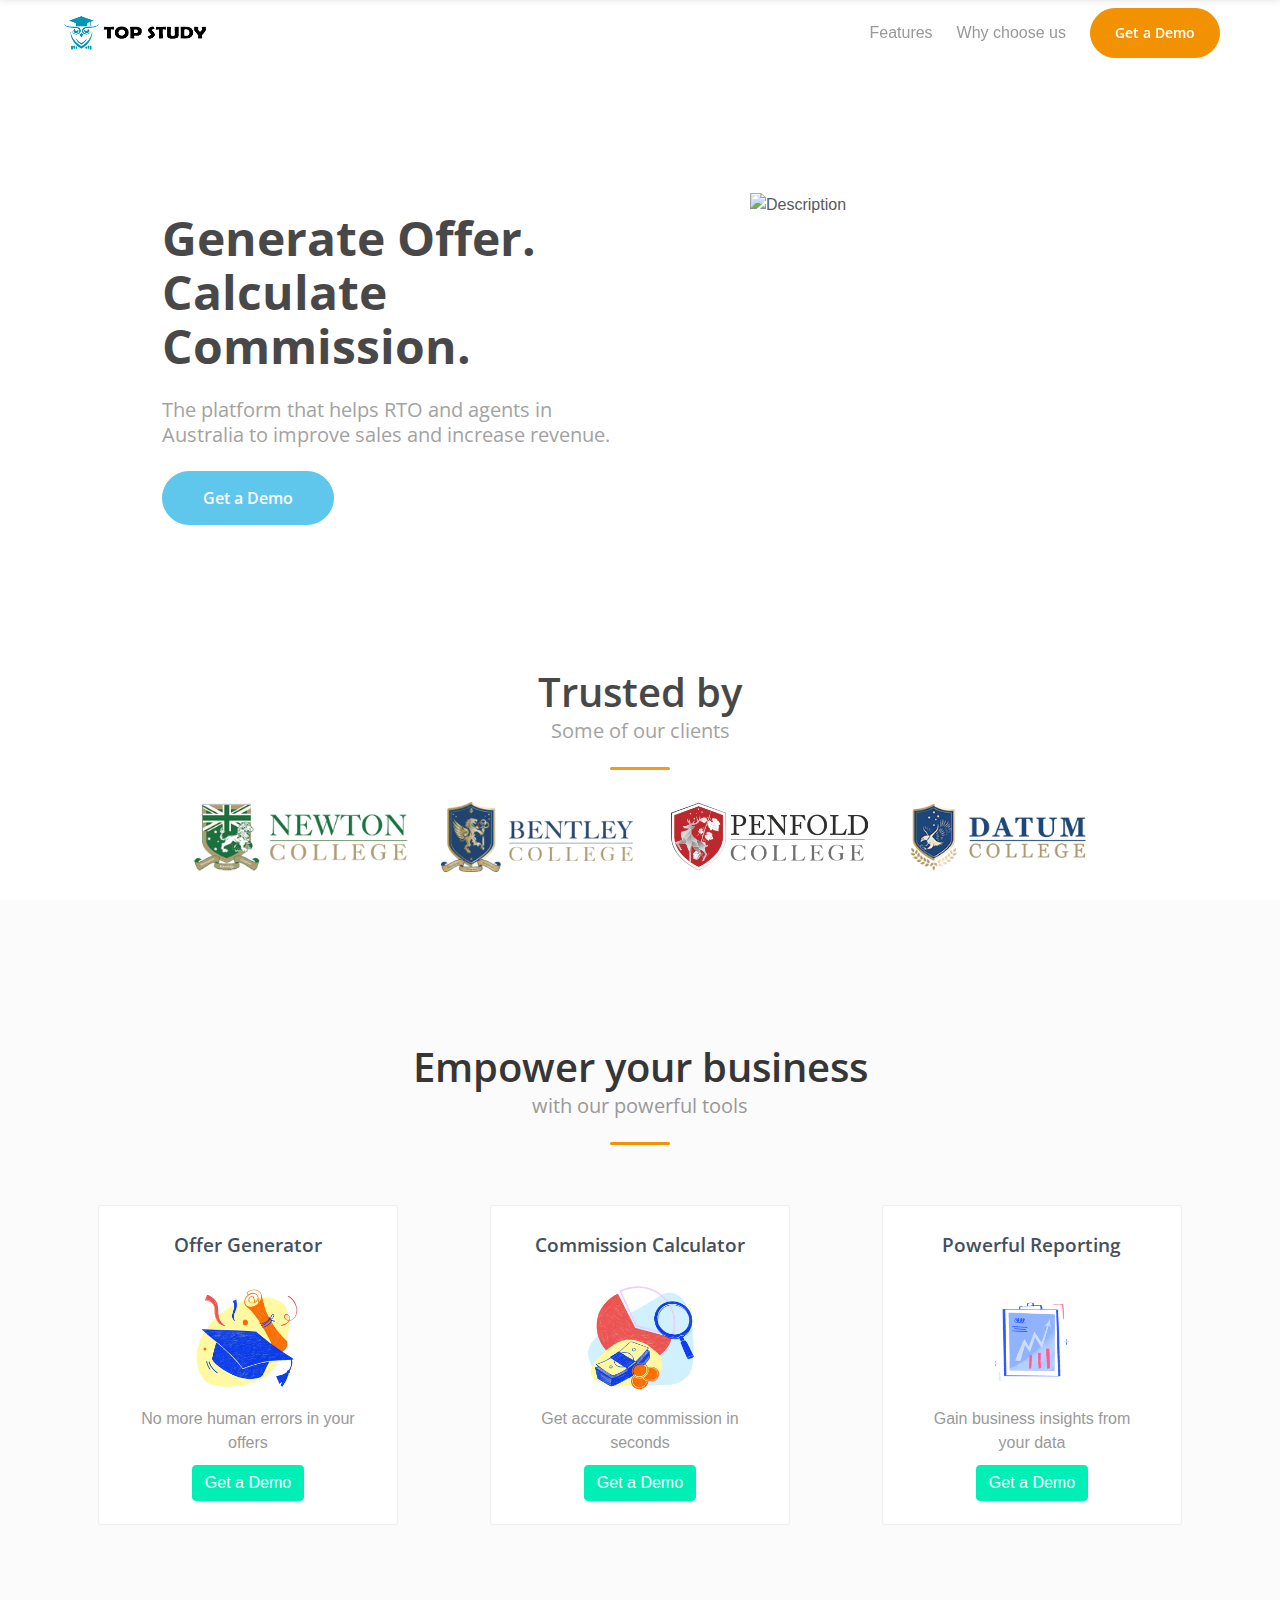
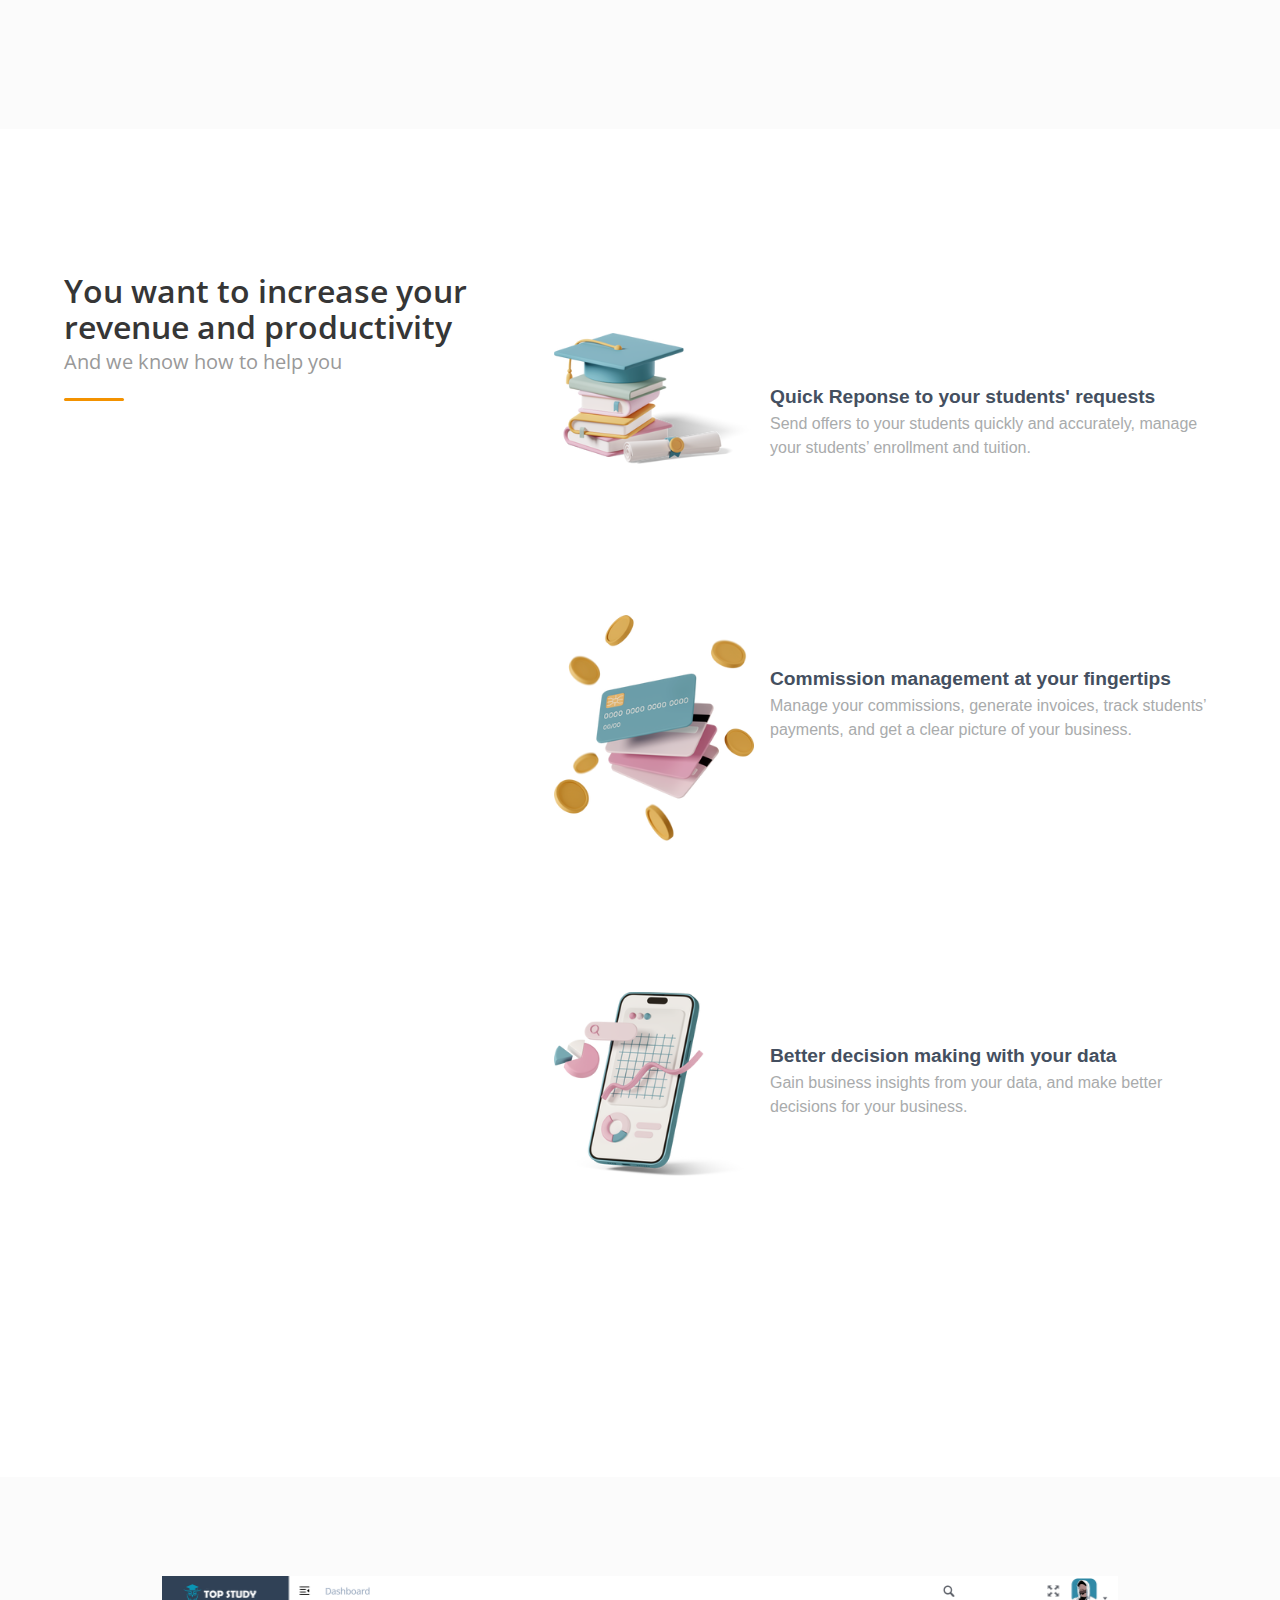
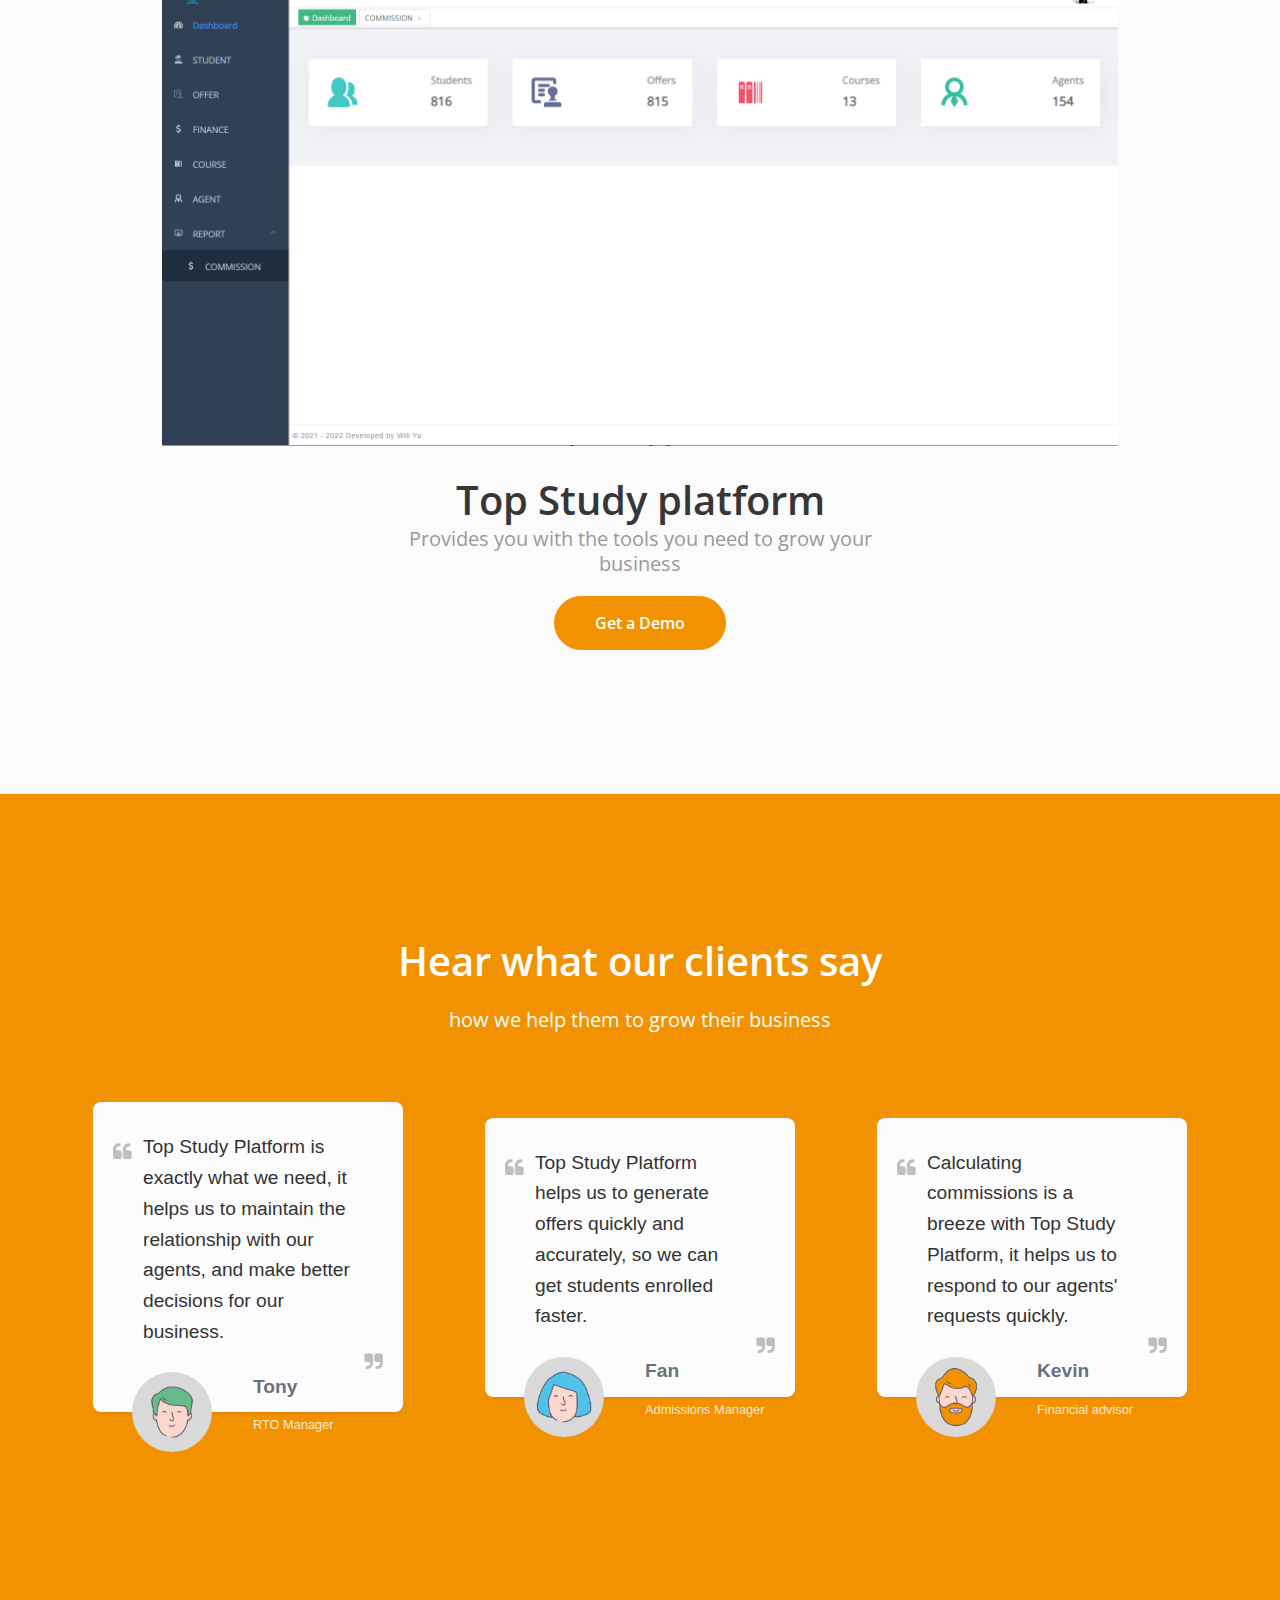
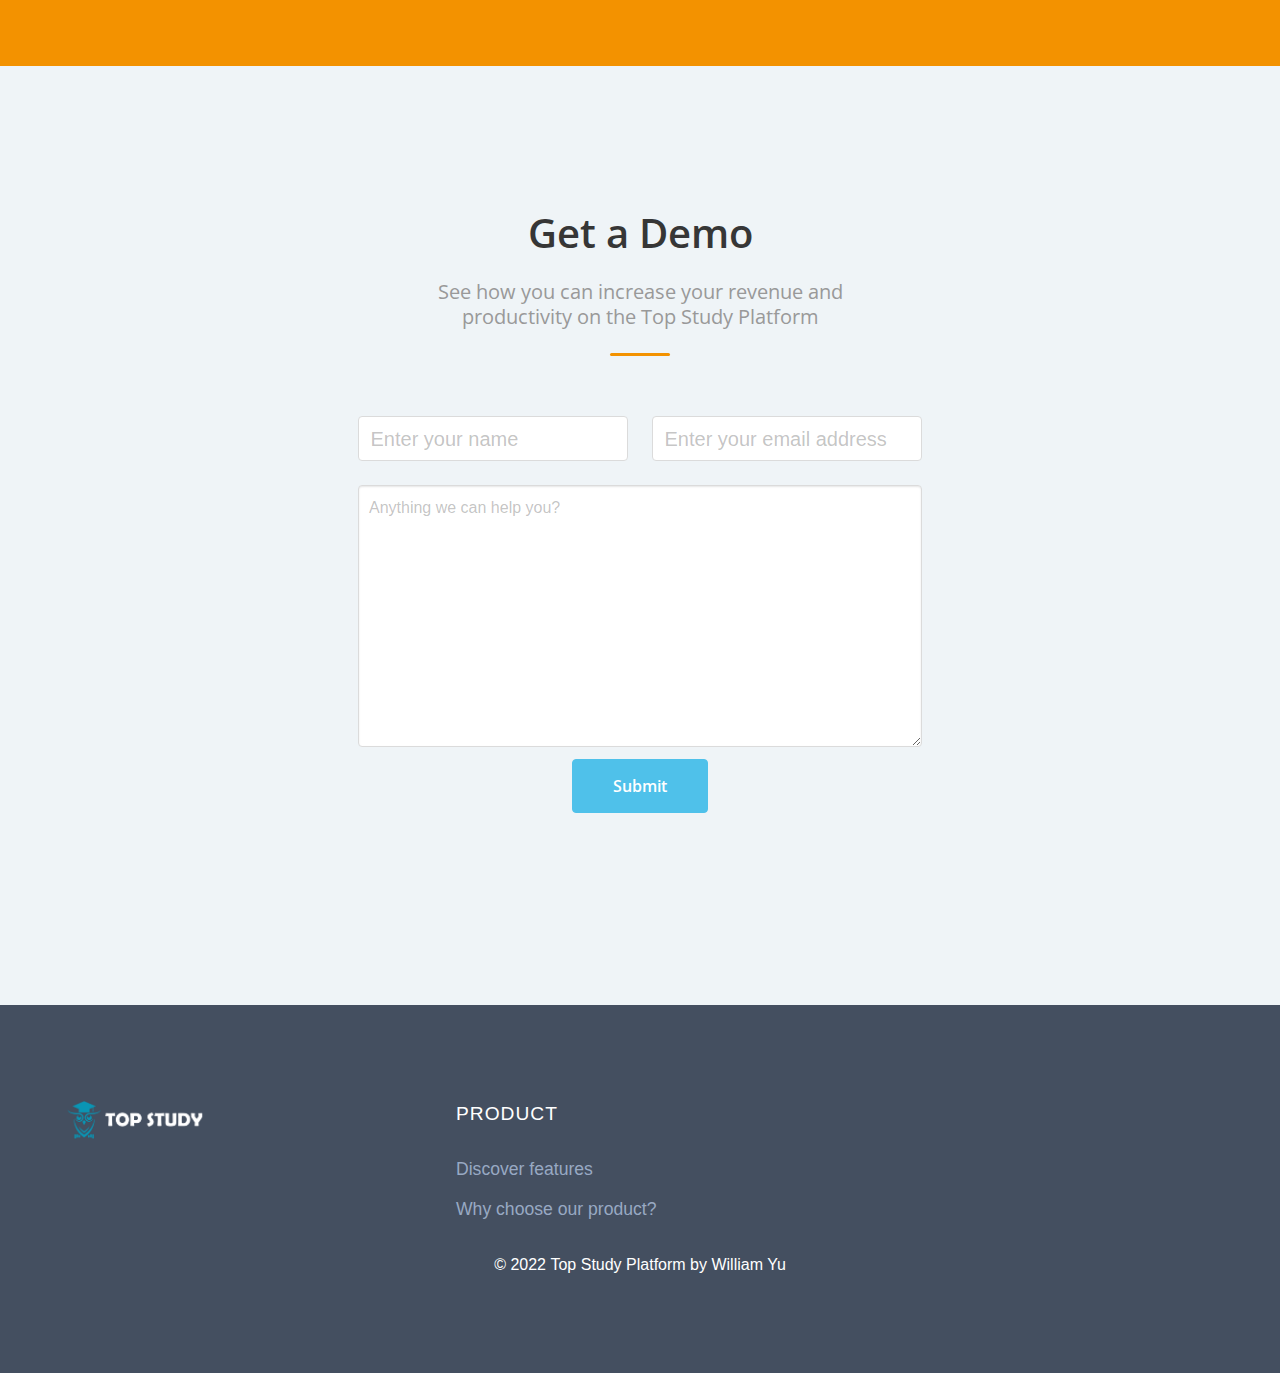
==== commit 88aa312f: "deploy: williamyuaus/topstudy-website-build@a7e86f2866498aceb2043e3f55d1d005e29238ec" ====
--- a/index.html
+++ b/index.html
@@ -11,7 +11,7 @@
 <a href=/#section5 class=navbar-item><span class="button signup-button rounded secondary-btn raised">Get a Demo</span></a></div></div></div></nav><div class=hero-body><div class=container><div class="columns is-vcentered"><div class="column is-5 is-offset-1 landing-caption"><h1 class="title is-1 is-bold is-spaced">Generate Offer. Calculate Commission.</h1><h2 class="subtitle is-5 is-muted">The platform that helps RTO and agents in Australia to improve sales and increase revenue.</h2><p><a class="button cta rounded primary-btn raised" href=#section5>Get a Demo</a></p></div><div class="column is-5 is-offset-1"><figure class="image is-4by3"><img src=/images/illustrations/clip-financial-report.gif alt=Description></figure></div></div></div></div><div class="hero-foot mb-20"><div class=container><div class="title-wrapper has-text-centered"><h2 class="title is-2">Trusted by</h2><h3 class="subtitle is-5 is-muted">Some of our clients</h3><div class="divider is-centered"></div><br></div><div class="tabs is-centered"><ul><li><a><img class=partner-logo src=/images/logos/clients/Newton_logo.png></a></li><li><a><img class=partner-logo src=/images/logos/clients/Bentley_logo.png></a></li><li><a><img class=partner-logo src=/images/logos/clients/penfold_logo.png></a></li><li><a><img class=partner-logo src=/images/logos/clients/datum_logo.png></a></li></ul></div></div></div></section><section class="section section-feature-grey is-medium" id=section1><div class=container><div class="title-wrapper has-text-centered"><h2 class="title is-2">Empower your business</h2><h3 class="subtitle is-5 is-muted">with our powerful tools</h3><div class="divider is-centered"></div></div><div class=content-wrapper><div class=columns><div class="column is-one-third"><div class="feature-card is-bordered has-text-centered revealOnScroll delay-1" data-animation=fadeInLeft><div class=card-title><h4>Offer Generator</h4></div><div class=card-icon><img src=/images/illustrations/icons/biro-higher-education-1.png></div><div class=card-text><p>No more human errors in your offers</p></div><div class=card-action><a href=/#section5 class="button btn-align-md accent-btn raised">Get a Demo</a></div></div></div><div class="column is-one-third"><div class="feature-card is-bordered has-text-centered revealOnScroll delay-1" data-animation=fadeInLeft><div class=card-title><h4>Commission Calculator</h4></div><div class=card-icon><img src=/images/illustrations/icons/biro-analysis-of-the-companys-investment-growth-1.png></div><div class=card-text><p>Get accurate commission in seconds</p></div><div class=card-action><a href=/#section5 class="button btn-align-md accent-btn raised">Get a Demo</a></div></div></div><div class="column is-one-third"><div class="feature-card is-bordered has-text-centered revealOnScroll delay-1" data-animation=fadeInLeft><div class=card-title><h4>Powerful Reporting</h4></div><div class=card-icon><img src=/images/illustrations/icons/quirky-clip-board-with-analytics-1.png></div><div class=card-text><p>Gain business insights from your data</p></div><div class=card-action><a href=/#section5 class="button btn-align-md accent-btn raised">Get a Demo</a></div></div></div></div></div></div></section><section class="section is-medium" id=section2><div class=container><div class=columns><div class="column is-centered-tablet-portrait"><h1 class="title section-title">You want to increase your revenue and productivity</h1><h3 class="subtitle is-5 is-muted">And we know how to help you</h3><div class=divider></div></div><div class="column is-7 mt-60"><article class="media icon-box"><figure class=media-left><p><img src=/images/illustrations/icons/casual-life-3d-books-graduation-hat-and-diploma-scroll.png width=200px height=auto></p></figure><div class="media-content mt-50"><div class=content><p><span class=icon-box-title>Quick Reponse to your students' requests</span>
 <span class=icon-box-text>Send offers to your students quickly and accurately, manage your students&rsquo; enrollment and tuition.</span></p></div></div></article><br><br><br><br><br><br><article class="media icon-box"><figure class=media-left><p><img src=/images/illustrations/icons/3d-casual-life-credit-cards-1.png width=200px height=auto></p></figure><div class="media-content mt-50"><div class=content><p><span class=icon-box-title>Commission management at your fingertips</span>
 <span class=icon-box-text>Manage your commissions, generate invoices, track students&rsquo; payments, and get a clear picture of your business.</span></p></div></div></article><br><br><br><br><br><br><article class="media icon-box"><figure class=media-left><p><img src=/images/illustrations/icons/3d-casual-life-chart-and-statistics.png width=200px height=auto></p></figure><div class="media-content mt-50"><div class=content><p><span class=icon-box-title>Better decision making with your data</span>
-<span class=icon-box-text>Gain business insights from your data, and make better decisions for your business.</span></p></div></div></article><br><br><br><br><br><br></div></div></div></section><section class="section section-feature-grey is-medium" id=section3><div class=container><div class=columns><div class="column is-10 is-offset-1"><div class=has-text-centered><img class=pushed-image src=/images/illustrations/mockups/platform-screenshot.png></div></div></div><div class="title-wrapper has-text-centered"><h2 class="title is-2">Top Study platform</h2><h3 class="subtitle is-5 is-muted">Provides you with the tools you need to grow your business</h3></div><p class="has-text-centered mt-20"><a class="button cta is-large rounded secondary-btn raised" href=#section5>Get a Demo</a></p></div></section><section class="section is-medium section-secondary" id=section4><div class=container><div class="title-wrapper has-text-centered"><h2 class="title is-2 light-text is-spaced">Hear what our clients say</h2><h3 class="subtitle is-5 light-text">how we help them to grow their business</h3></div><div class=content-wrapper><div class="columns is-vcentered"><div class="column is-4"><figure class=testimonial><blockquote>Top Study Platform is exactly what we need, it helps us to maintain the relationship with our agents, and make better decisions for our business.</blockquote><div class=author><img src=/images/illustrations/faces/3.png alt><h5>Tony</h5><span>RTO Manager</span></div></figure></div><div class="column is-4"><figure class=testimonial><blockquote>Top Study Platform helps us to generate offers quickly and accurately, so we can get students enrolled faster.</blockquote><div class=author><img src=/images/illustrations/faces/1.png alt><h5>Fan</h5><span>Admissions Manager</span></div></figure></div><div class="column is-4"><figure class=testimonial><blockquote>Calculating commissions is a breeze with Top Study Platform, it helps us to respond to our agents' requests quickly.</blockquote><div class=author><img src=/images/illustrations/faces/2.png alt><h5>Kevin</h5><span>Financial advisor</span></div></figure></div></div></div></div></section><section class="section section-light-grey is-medium" id=section5><div class=container><div class="title-wrapper has-text-centered"><h2 class="title is-2 is-spaced">Request a Demo</h2><h3 class="subtitle is-5 is-muted">We'd love to hear from you</h3><div class="divider is-centered"></div></div><div class=content-wrapper><div class=columns><div class="column is-6 is-offset-3"><form action=https://getform.io/f/85bd12cd-0ac5-4669-85b9-31887f2dc97f method=post data-splitbee-event="Submit Request Demo Form"><div class="columns is-multiline"><div class="column is-6"><input class="input is-medium" type=text name=name placeholder="Enter your name"></div><div class="column is-6"><input class="input is-medium" type=email name=email placeholder="Enter your email address"></div><div class="column is-12"><textarea class=textarea rows=10 type=text name=message placeholder="Anything we can help you?"></textarea></div><div class="form-footer has-text-centered mt-10"><button class="button cta is-large primary-btn raised is-clear" type=submit>Get a Demo</button></div></div></form></div></div></div></div></section><footer class="footer footer-dark"><script async src=https://cdn.splitbee.io/sb.js></script><div class=container><div class=columns><div class=column><div class=footer-logo><img src=/images/logos/topstudy-favicon-white.png></div></div><div class=column><div class=footer-column><div class=footer-header><h3>Product</h3></div><ul class=link-list><li><a href=/#section1>Discover features</a></li><li><a href=/#section2>Why choose our product?</a></li></ul></div></div><div class=column><div class=footer-column><div class=footer-header><h3></h3><nav class="level is-mobile"><div class=level-left></div></nav></div></div></div></div><div class="content has-text-centered"><span>&copy; 2022&nbsp;Top Study Platform by <a href=https://williamyuaus.com/about/ target="_blank " data-splitbee-event="External Link" data-splitbee-event-destination=blog><font color=white>William Yu</font></a></span></div></div></footer><div id=backtotop><a href=#></a></div><div id=backtotop><a href=#></a></div><script src=https://cdnjs.cloudflare.com/ajax/libs/jquery/2.2.4/jquery.min.js></script>
+<span class=icon-box-text>Gain business insights from your data, and make better decisions for your business.</span></p></div></div></article><br><br><br><br><br><br></div></div></div></section><section class="section section-feature-grey is-medium" id=section3><div class=container><div class=columns><div class="column is-10 is-offset-1"><div class=has-text-centered><img class=pushed-image src=/images/illustrations/mockups/platform-screenshot.png></div></div></div><div class="title-wrapper has-text-centered"><h2 class="title is-2">Top Study platform</h2><h3 class="subtitle is-5 is-muted">Provides you with the tools you need to grow your business</h3></div><p class="has-text-centered mt-20"><a class="button cta is-large rounded secondary-btn raised" href=#section5>Get a Demo</a></p></div></section><section class="section is-medium section-secondary" id=section4><div class=container><div class="title-wrapper has-text-centered"><h2 class="title is-2 light-text is-spaced">Hear what our clients say</h2><h3 class="subtitle is-5 light-text">how we help them to grow their business</h3></div><div class=content-wrapper><div class="columns is-vcentered"><div class="column is-4"><figure class=testimonial><blockquote>Top Study Platform is exactly what we need, it helps us to maintain the relationship with our agents, and make better decisions for our business.</blockquote><div class=author><img src=/images/illustrations/faces/3.png alt><h5>Tony</h5><span>RTO Manager</span></div></figure></div><div class="column is-4"><figure class=testimonial><blockquote>Top Study Platform helps us to generate offers quickly and accurately, so we can get students enrolled faster.</blockquote><div class=author><img src=/images/illustrations/faces/1.png alt><h5>Fan</h5><span>Admissions Manager</span></div></figure></div><div class="column is-4"><figure class=testimonial><blockquote>Calculating commissions is a breeze with Top Study Platform, it helps us to respond to our agents' requests quickly.</blockquote><div class=author><img src=/images/illustrations/faces/2.png alt><h5>Kevin</h5><span>Financial advisor</span></div></figure></div></div></div></div></section><section class="section section-light-grey is-medium" id=section5><div class=container><div class="title-wrapper has-text-centered"><h2 class="title is-2 is-spaced">Get a Demo</h2><h3 class="subtitle is-5 is-muted">See how you can increase your revenue and productivity on the Top Study Platform</h3><div class="divider is-centered"></div></div><div class=content-wrapper><div class=columns><div class="column is-6 is-offset-3"><form action=https://getform.io/f/85bd12cd-0ac5-4669-85b9-31887f2dc97f method=post data-splitbee-event="Submit Request Demo Form"><div class="columns is-multiline"><div class="column is-6"><input class="input is-medium" type=text name=name placeholder="Enter your name"></div><div class="column is-6"><input class="input is-medium" type=email name=email placeholder="Enter your email address"></div><div class="column is-12"><textarea class=textarea rows=10 type=text name=message placeholder="Anything we can help you?"></textarea></div><div class="form-footer has-text-centered mt-10"><button class="button cta is-large primary-btn raised is-clear" type=submit>Submit</button></div></div></form></div></div></div></div></section><footer class="footer footer-dark"><script async src=https://cdn.splitbee.io/sb.js></script><div class=container><div class=columns><div class=column><div class=footer-logo><img src=/images/logos/topstudy-favicon-white.png></div></div><div class=column><div class=footer-column><div class=footer-header><h3>Product</h3></div><ul class=link-list><li><a href=/#section1>Discover features</a></li><li><a href=/#section2>Why choose our product?</a></li></ul></div></div><div class=column><div class=footer-column><div class=footer-header><h3></h3><nav class="level is-mobile"><div class=level-left></div></nav></div></div></div></div><div class="content has-text-centered"><span>&copy; 2022&nbsp;Top Study Platform by <a href=https://williamyuaus.com/about/ target="_blank " data-splitbee-event="External Link" data-splitbee-event-destination=blog><font color=white>William Yu</font></a></span></div></div></footer><div id=backtotop><a href=#></a></div><div id=backtotop><a href=#></a></div><script src=https://cdnjs.cloudflare.com/ajax/libs/jquery/2.2.4/jquery.min.js></script>
 <script src=https://unpkg.com/feather-icons></script>
 <script src=/js/fresh.js></script>
 <script src=/js/jquery.panelslider.min.js></script>
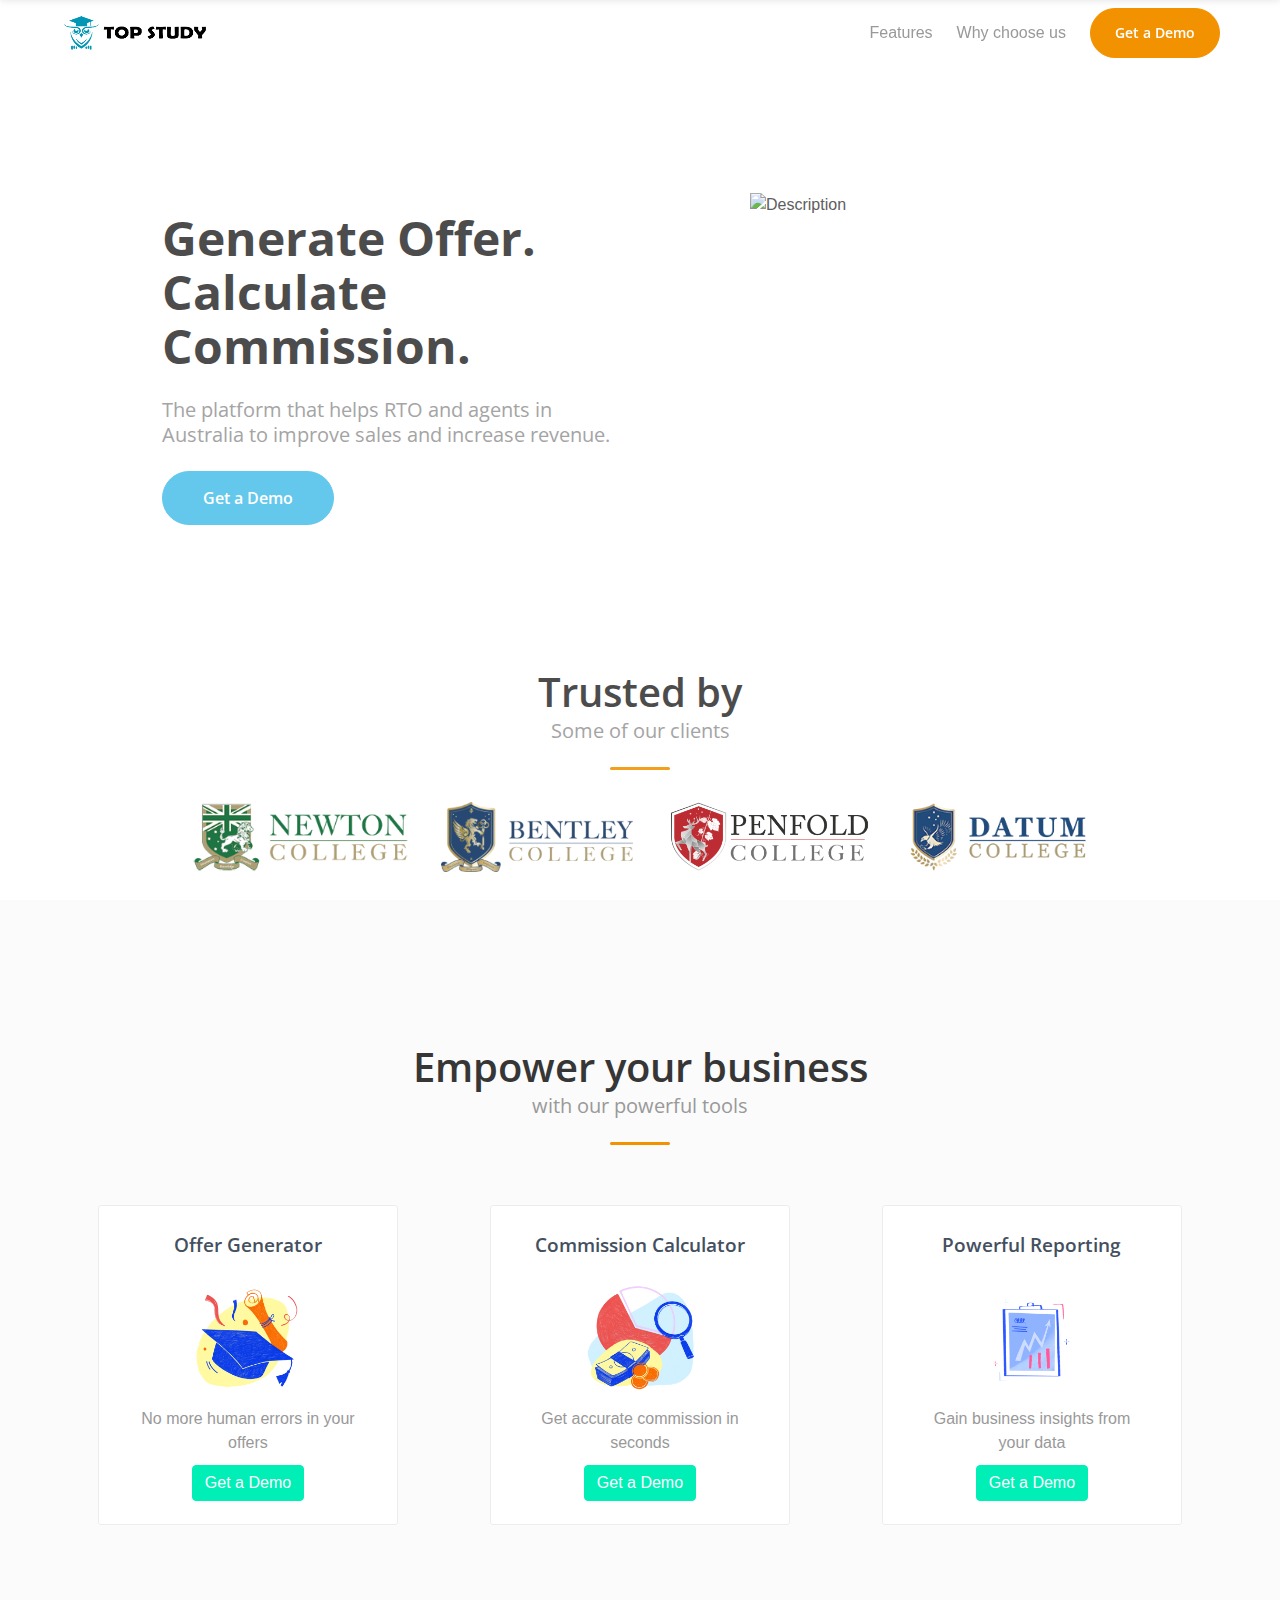
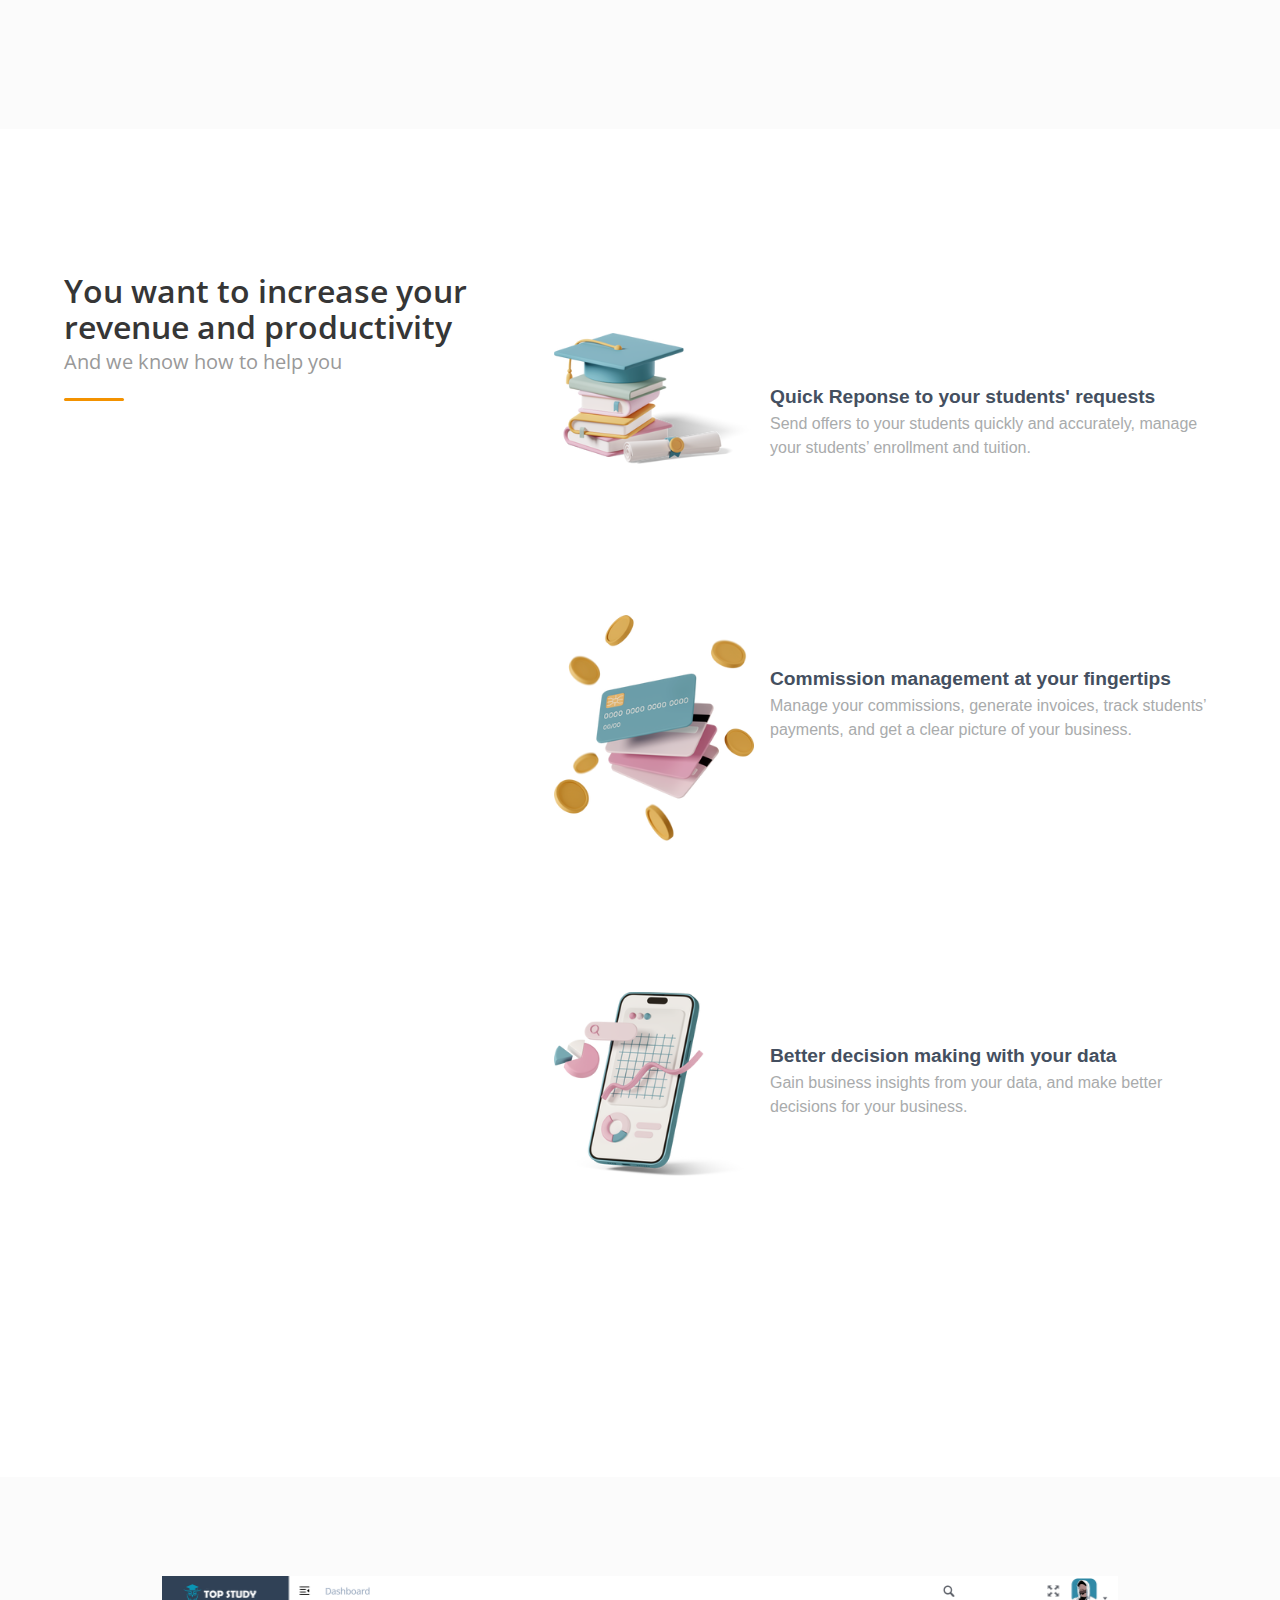
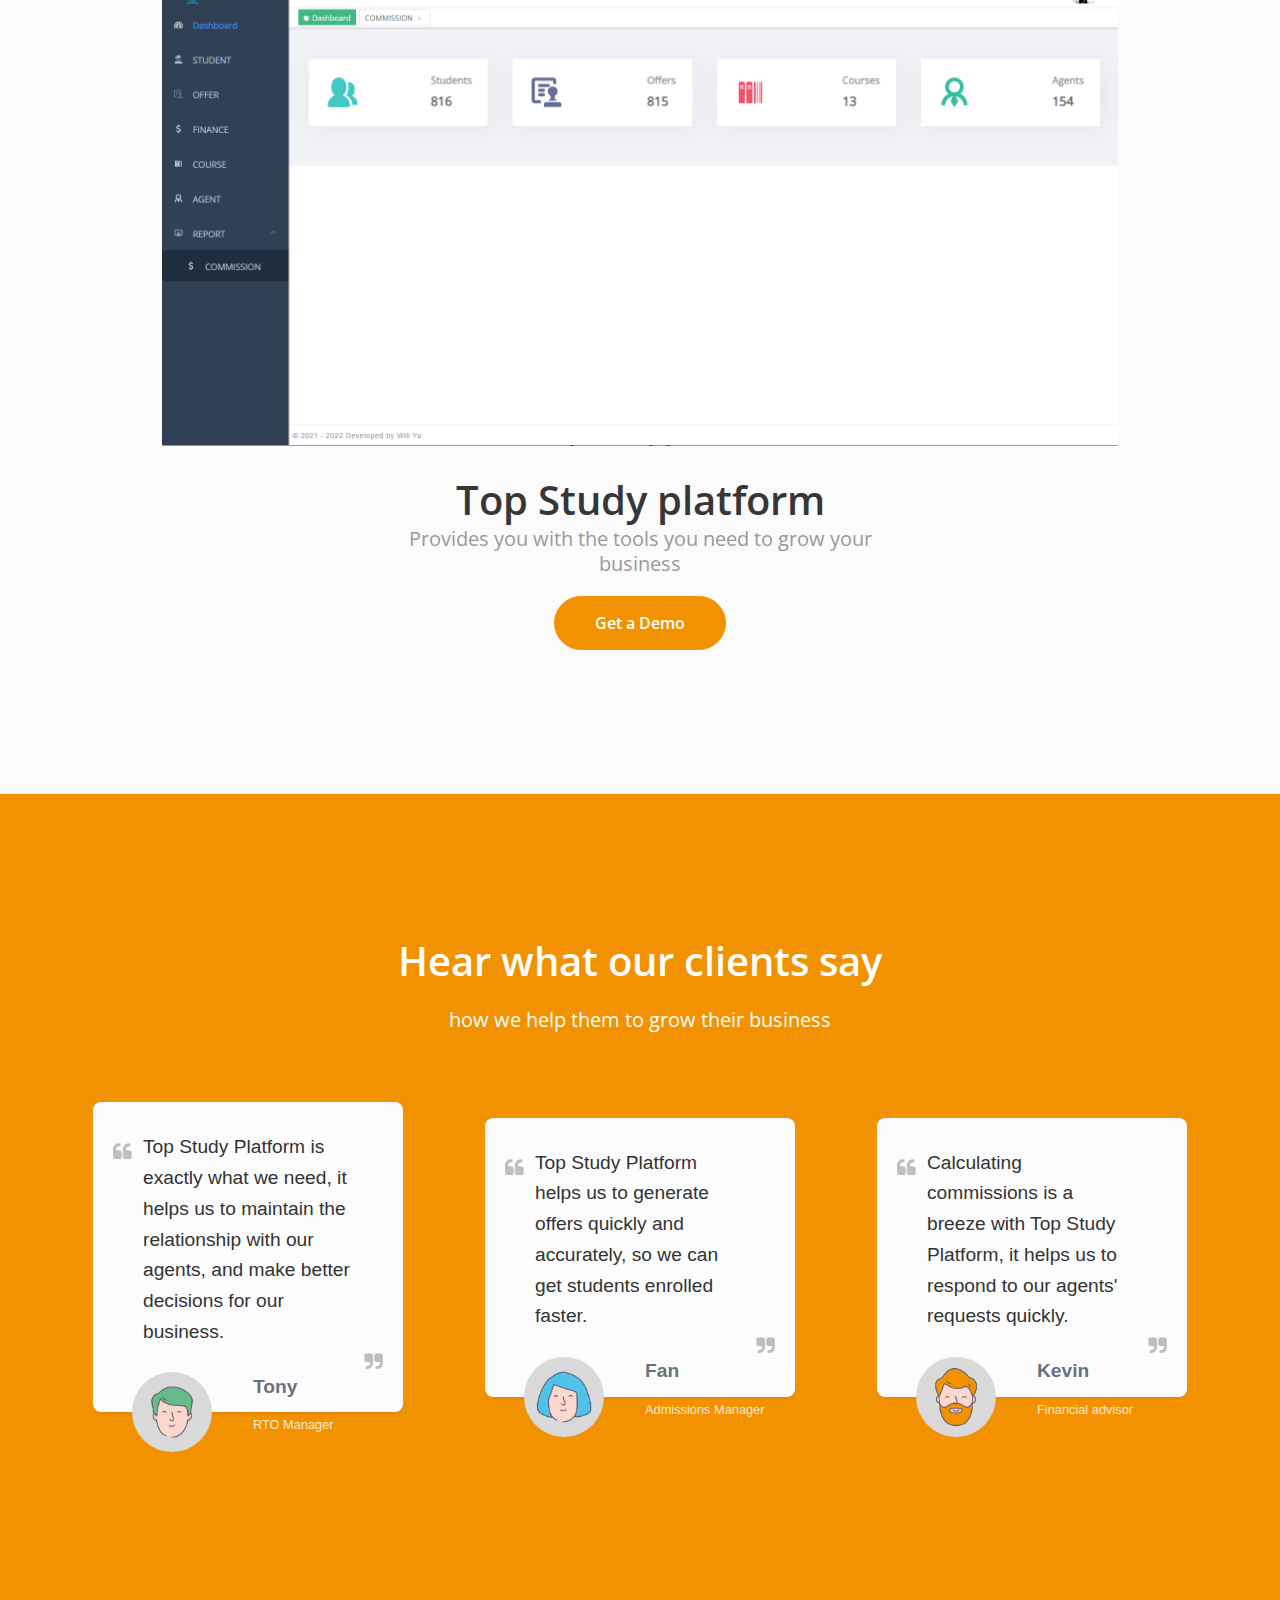
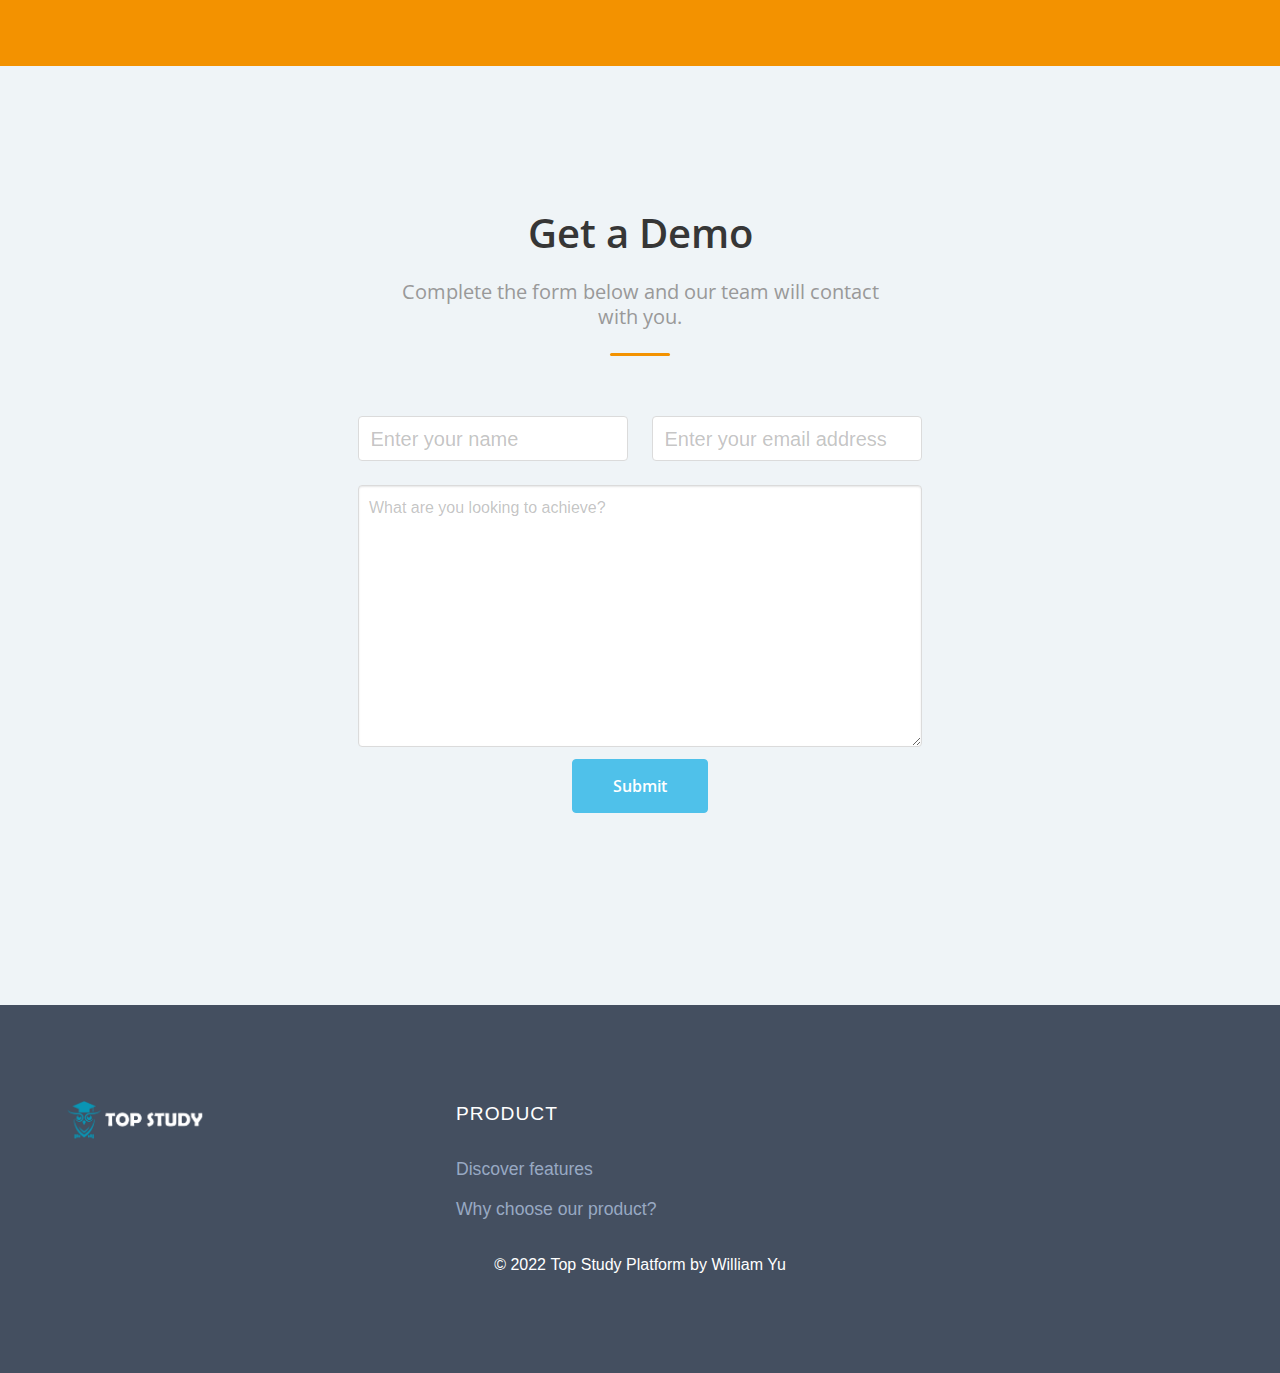
==== commit 8e8c0ecf: "deploy: williamyuaus/topstudy-website-build@d246004f8bcf0be8bcc917ab036e44b98682432d" ====
--- a/index.html
+++ b/index.html
@@ -11,7 +11,7 @@
 <a href=/#section5 class=navbar-item><span class="button signup-button rounded secondary-btn raised">Get a Demo</span></a></div></div></div></nav><div class=hero-body><div class=container><div class="columns is-vcentered"><div class="column is-5 is-offset-1 landing-caption"><h1 class="title is-1 is-bold is-spaced">Generate Offer. Calculate Commission.</h1><h2 class="subtitle is-5 is-muted">The platform that helps RTO and agents in Australia to improve sales and increase revenue.</h2><p><a class="button cta rounded primary-btn raised" href=#section5>Get a Demo</a></p></div><div class="column is-5 is-offset-1"><figure class="image is-4by3"><img src=/images/illustrations/clip-financial-report.gif alt=Description></figure></div></div></div></div><div class="hero-foot mb-20"><div class=container><div class="title-wrapper has-text-centered"><h2 class="title is-2">Trusted by</h2><h3 class="subtitle is-5 is-muted">Some of our clients</h3><div class="divider is-centered"></div><br></div><div class="tabs is-centered"><ul><li><a><img class=partner-logo src=/images/logos/clients/Newton_logo.png></a></li><li><a><img class=partner-logo src=/images/logos/clients/Bentley_logo.png></a></li><li><a><img class=partner-logo src=/images/logos/clients/penfold_logo.png></a></li><li><a><img class=partner-logo src=/images/logos/clients/datum_logo.png></a></li></ul></div></div></div></section><section class="section section-feature-grey is-medium" id=section1><div class=container><div class="title-wrapper has-text-centered"><h2 class="title is-2">Empower your business</h2><h3 class="subtitle is-5 is-muted">with our powerful tools</h3><div class="divider is-centered"></div></div><div class=content-wrapper><div class=columns><div class="column is-one-third"><div class="feature-card is-bordered has-text-centered revealOnScroll delay-1" data-animation=fadeInLeft><div class=card-title><h4>Offer Generator</h4></div><div class=card-icon><img src=/images/illustrations/icons/biro-higher-education-1.png></div><div class=card-text><p>No more human errors in your offers</p></div><div class=card-action><a href=/#section5 class="button btn-align-md accent-btn raised">Get a Demo</a></div></div></div><div class="column is-one-third"><div class="feature-card is-bordered has-text-centered revealOnScroll delay-1" data-animation=fadeInLeft><div class=card-title><h4>Commission Calculator</h4></div><div class=card-icon><img src=/images/illustrations/icons/biro-analysis-of-the-companys-investment-growth-1.png></div><div class=card-text><p>Get accurate commission in seconds</p></div><div class=card-action><a href=/#section5 class="button btn-align-md accent-btn raised">Get a Demo</a></div></div></div><div class="column is-one-third"><div class="feature-card is-bordered has-text-centered revealOnScroll delay-1" data-animation=fadeInLeft><div class=card-title><h4>Powerful Reporting</h4></div><div class=card-icon><img src=/images/illustrations/icons/quirky-clip-board-with-analytics-1.png></div><div class=card-text><p>Gain business insights from your data</p></div><div class=card-action><a href=/#section5 class="button btn-align-md accent-btn raised">Get a Demo</a></div></div></div></div></div></div></section><section class="section is-medium" id=section2><div class=container><div class=columns><div class="column is-centered-tablet-portrait"><h1 class="title section-title">You want to increase your revenue and productivity</h1><h3 class="subtitle is-5 is-muted">And we know how to help you</h3><div class=divider></div></div><div class="column is-7 mt-60"><article class="media icon-box"><figure class=media-left><p><img src=/images/illustrations/icons/casual-life-3d-books-graduation-hat-and-diploma-scroll.png width=200px height=auto></p></figure><div class="media-content mt-50"><div class=content><p><span class=icon-box-title>Quick Reponse to your students' requests</span>
 <span class=icon-box-text>Send offers to your students quickly and accurately, manage your students&rsquo; enrollment and tuition.</span></p></div></div></article><br><br><br><br><br><br><article class="media icon-box"><figure class=media-left><p><img src=/images/illustrations/icons/3d-casual-life-credit-cards-1.png width=200px height=auto></p></figure><div class="media-content mt-50"><div class=content><p><span class=icon-box-title>Commission management at your fingertips</span>
 <span class=icon-box-text>Manage your commissions, generate invoices, track students&rsquo; payments, and get a clear picture of your business.</span></p></div></div></article><br><br><br><br><br><br><article class="media icon-box"><figure class=media-left><p><img src=/images/illustrations/icons/3d-casual-life-chart-and-statistics.png width=200px height=auto></p></figure><div class="media-content mt-50"><div class=content><p><span class=icon-box-title>Better decision making with your data</span>
-<span class=icon-box-text>Gain business insights from your data, and make better decisions for your business.</span></p></div></div></article><br><br><br><br><br><br></div></div></div></section><section class="section section-feature-grey is-medium" id=section3><div class=container><div class=columns><div class="column is-10 is-offset-1"><div class=has-text-centered><img class=pushed-image src=/images/illustrations/mockups/platform-screenshot.png></div></div></div><div class="title-wrapper has-text-centered"><h2 class="title is-2">Top Study platform</h2><h3 class="subtitle is-5 is-muted">Provides you with the tools you need to grow your business</h3></div><p class="has-text-centered mt-20"><a class="button cta is-large rounded secondary-btn raised" href=#section5>Get a Demo</a></p></div></section><section class="section is-medium section-secondary" id=section4><div class=container><div class="title-wrapper has-text-centered"><h2 class="title is-2 light-text is-spaced">Hear what our clients say</h2><h3 class="subtitle is-5 light-text">how we help them to grow their business</h3></div><div class=content-wrapper><div class="columns is-vcentered"><div class="column is-4"><figure class=testimonial><blockquote>Top Study Platform is exactly what we need, it helps us to maintain the relationship with our agents, and make better decisions for our business.</blockquote><div class=author><img src=/images/illustrations/faces/3.png alt><h5>Tony</h5><span>RTO Manager</span></div></figure></div><div class="column is-4"><figure class=testimonial><blockquote>Top Study Platform helps us to generate offers quickly and accurately, so we can get students enrolled faster.</blockquote><div class=author><img src=/images/illustrations/faces/1.png alt><h5>Fan</h5><span>Admissions Manager</span></div></figure></div><div class="column is-4"><figure class=testimonial><blockquote>Calculating commissions is a breeze with Top Study Platform, it helps us to respond to our agents' requests quickly.</blockquote><div class=author><img src=/images/illustrations/faces/2.png alt><h5>Kevin</h5><span>Financial advisor</span></div></figure></div></div></div></div></section><section class="section section-light-grey is-medium" id=section5><div class=container><div class="title-wrapper has-text-centered"><h2 class="title is-2 is-spaced">Get a Demo</h2><h3 class="subtitle is-5 is-muted">See how you can increase your revenue and productivity on the Top Study Platform</h3><div class="divider is-centered"></div></div><div class=content-wrapper><div class=columns><div class="column is-6 is-offset-3"><form action=https://getform.io/f/85bd12cd-0ac5-4669-85b9-31887f2dc97f method=post data-splitbee-event="Submit Request Demo Form"><div class="columns is-multiline"><div class="column is-6"><input class="input is-medium" type=text name=name placeholder="Enter your name"></div><div class="column is-6"><input class="input is-medium" type=email name=email placeholder="Enter your email address"></div><div class="column is-12"><textarea class=textarea rows=10 type=text name=message placeholder="Anything we can help you?"></textarea></div><div class="form-footer has-text-centered mt-10"><button class="button cta is-large primary-btn raised is-clear" type=submit>Submit</button></div></div></form></div></div></div></div></section><footer class="footer footer-dark"><script async src=https://cdn.splitbee.io/sb.js></script><div class=container><div class=columns><div class=column><div class=footer-logo><img src=/images/logos/topstudy-favicon-white.png></div></div><div class=column><div class=footer-column><div class=footer-header><h3>Product</h3></div><ul class=link-list><li><a href=/#section1>Discover features</a></li><li><a href=/#section2>Why choose our product?</a></li></ul></div></div><div class=column><div class=footer-column><div class=footer-header><h3></h3><nav class="level is-mobile"><div class=level-left></div></nav></div></div></div></div><div class="content has-text-centered"><span>&copy; 2022&nbsp;Top Study Platform by <a href=https://williamyuaus.com/about/ target="_blank " data-splitbee-event="External Link" data-splitbee-event-destination=blog><font color=white>William Yu</font></a></span></div></div></footer><div id=backtotop><a href=#></a></div><div id=backtotop><a href=#></a></div><script src=https://cdnjs.cloudflare.com/ajax/libs/jquery/2.2.4/jquery.min.js></script>
+<span class=icon-box-text>Gain business insights from your data, and make better decisions for your business.</span></p></div></div></article><br><br><br><br><br><br></div></div></div></section><section class="section section-feature-grey is-medium" id=section3><div class=container><div class=columns><div class="column is-10 is-offset-1"><div class=has-text-centered><img class=pushed-image src=/images/illustrations/mockups/platform-screenshot.png></div></div></div><div class="title-wrapper has-text-centered"><h2 class="title is-2">Top Study platform</h2><h3 class="subtitle is-5 is-muted">Provides you with the tools you need to grow your business</h3></div><p class="has-text-centered mt-20"><a class="button cta is-large rounded secondary-btn raised" href=#section5>Get a Demo</a></p></div></section><section class="section is-medium section-secondary" id=section4><div class=container><div class="title-wrapper has-text-centered"><h2 class="title is-2 light-text is-spaced">Hear what our clients say</h2><h3 class="subtitle is-5 light-text">how we help them to grow their business</h3></div><div class=content-wrapper><div class="columns is-vcentered"><div class="column is-4"><figure class=testimonial><blockquote>Top Study Platform is exactly what we need, it helps us to maintain the relationship with our agents, and make better decisions for our business.</blockquote><div class=author><img src=/images/illustrations/faces/3.png alt><h5>Tony</h5><span>RTO Manager</span></div></figure></div><div class="column is-4"><figure class=testimonial><blockquote>Top Study Platform helps us to generate offers quickly and accurately, so we can get students enrolled faster.</blockquote><div class=author><img src=/images/illustrations/faces/1.png alt><h5>Fan</h5><span>Admissions Manager</span></div></figure></div><div class="column is-4"><figure class=testimonial><blockquote>Calculating commissions is a breeze with Top Study Platform, it helps us to respond to our agents' requests quickly.</blockquote><div class=author><img src=/images/illustrations/faces/2.png alt><h5>Kevin</h5><span>Financial advisor</span></div></figure></div></div></div></div></section><section class="section section-light-grey is-medium" id=section5><div class=container><div class="title-wrapper has-text-centered"><h2 class="title is-2 is-spaced">Get a Demo</h2><h3 class="subtitle is-5 is-muted">Complete the form below and our team will contact with you.</h3><div class="divider is-centered"></div></div><div class=content-wrapper><div class=columns><div class="column is-6 is-offset-3"><form action=https://getform.io/f/85bd12cd-0ac5-4669-85b9-31887f2dc97f method=post data-splitbee-event="Submit Request Demo Form"><div class="columns is-multiline"><div class="column is-6"><input class="input is-medium" type=text name=name placeholder="Enter your name"></div><div class="column is-6"><input class="input is-medium" type=email name=email placeholder="Enter your email address"></div><div class="column is-12"><textarea class=textarea rows=10 type=text name=message placeholder="What are you looking to achieve?"></textarea></div><div class="form-footer has-text-centered mt-10"><button class="button cta is-large primary-btn raised is-clear" type=submit>Submit</button></div></div></form></div></div></div></div></section><footer class="footer footer-dark"><script async src=https://cdn.splitbee.io/sb.js></script><div class=container><div class=columns><div class=column><div class=footer-logo><img src=/images/logos/topstudy-favicon-white.png></div></div><div class=column><div class=footer-column><div class=footer-header><h3>Product</h3></div><ul class=link-list><li><a href=/#section1>Discover features</a></li><li><a href=/#section2>Why choose our product?</a></li></ul></div></div><div class=column><div class=footer-column><div class=footer-header><h3></h3><nav class="level is-mobile"><div class=level-left></div></nav></div></div></div></div><div class="content has-text-centered"><span>&copy; 2022&nbsp;Top Study Platform by <a href=https://williamyuaus.com/about/ target="_blank " data-splitbee-event="External Link" data-splitbee-event-destination=blog><font color=white>William Yu</font></a></span></div></div></footer><div id=backtotop><a href=#></a></div><div id=backtotop><a href=#></a></div><script src=https://cdnjs.cloudflare.com/ajax/libs/jquery/2.2.4/jquery.min.js></script>
 <script src=https://unpkg.com/feather-icons></script>
 <script src=/js/fresh.js></script>
 <script src=/js/jquery.panelslider.min.js></script>
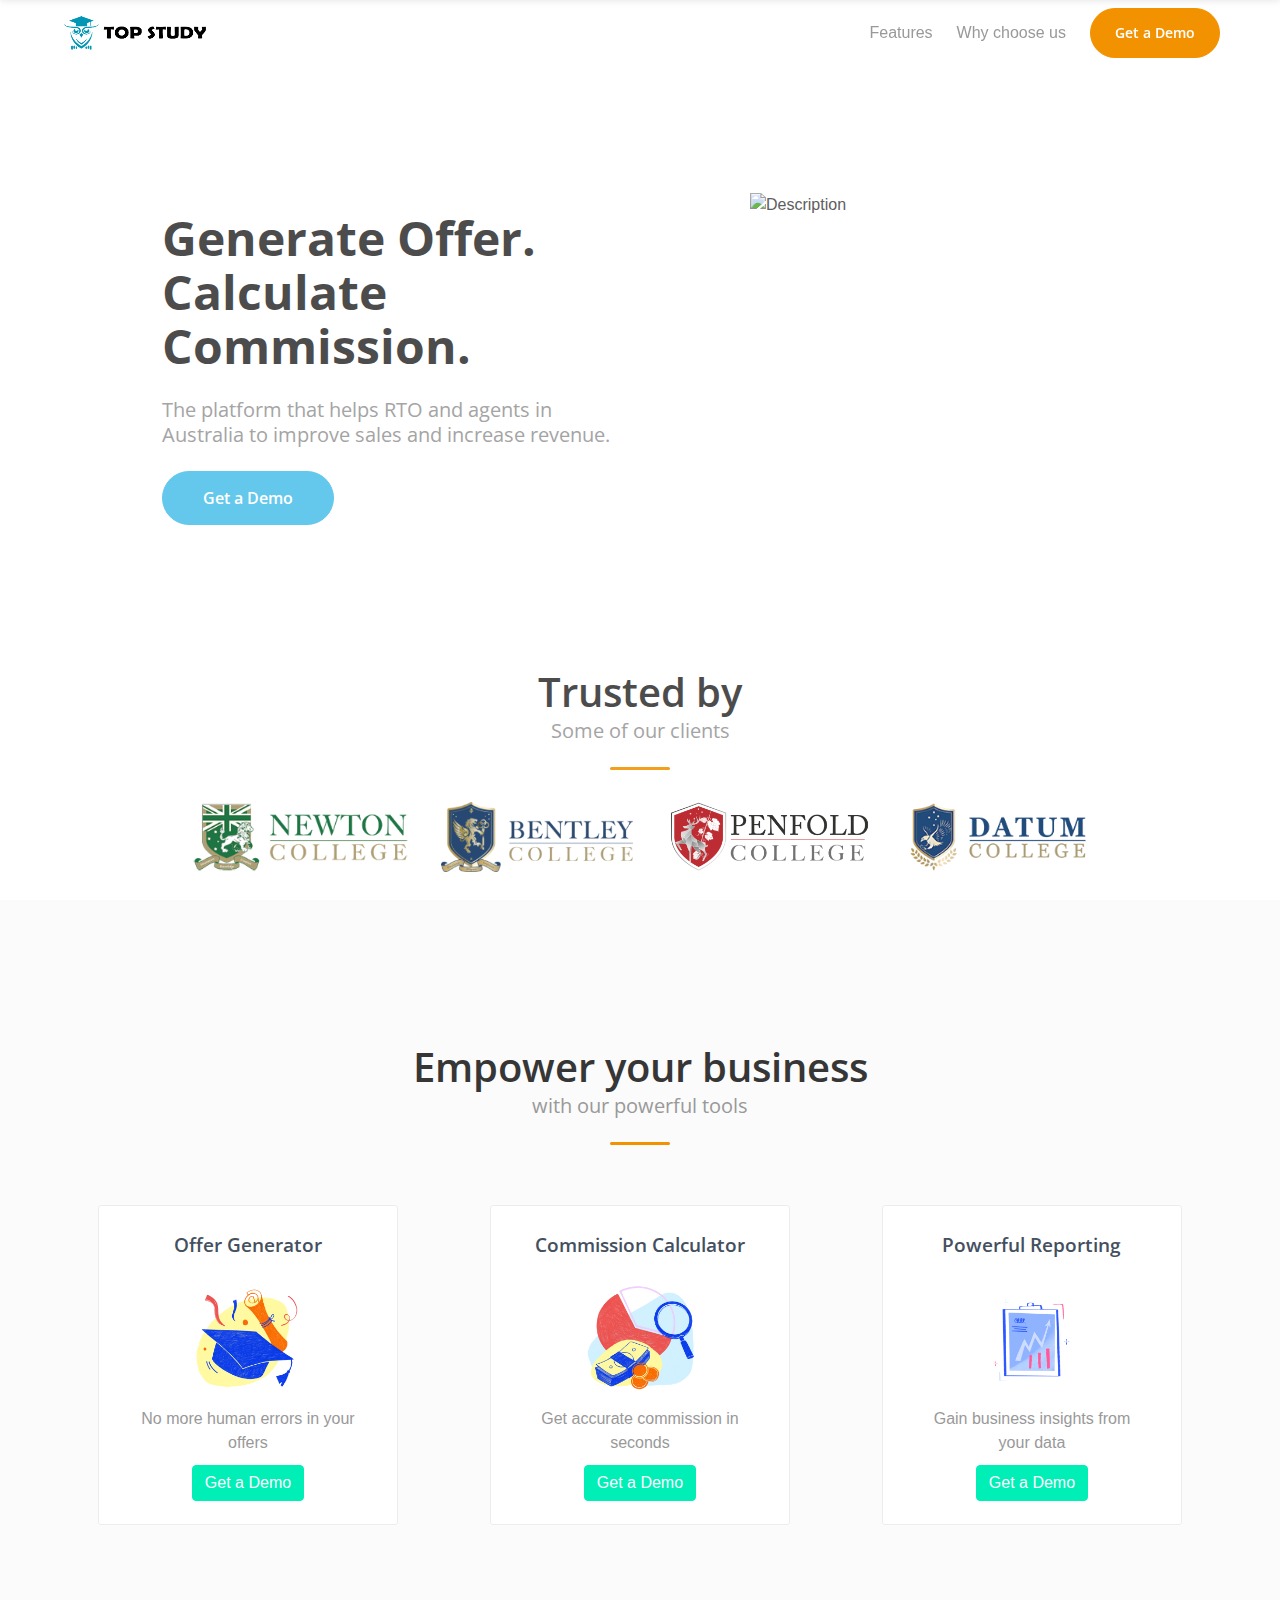
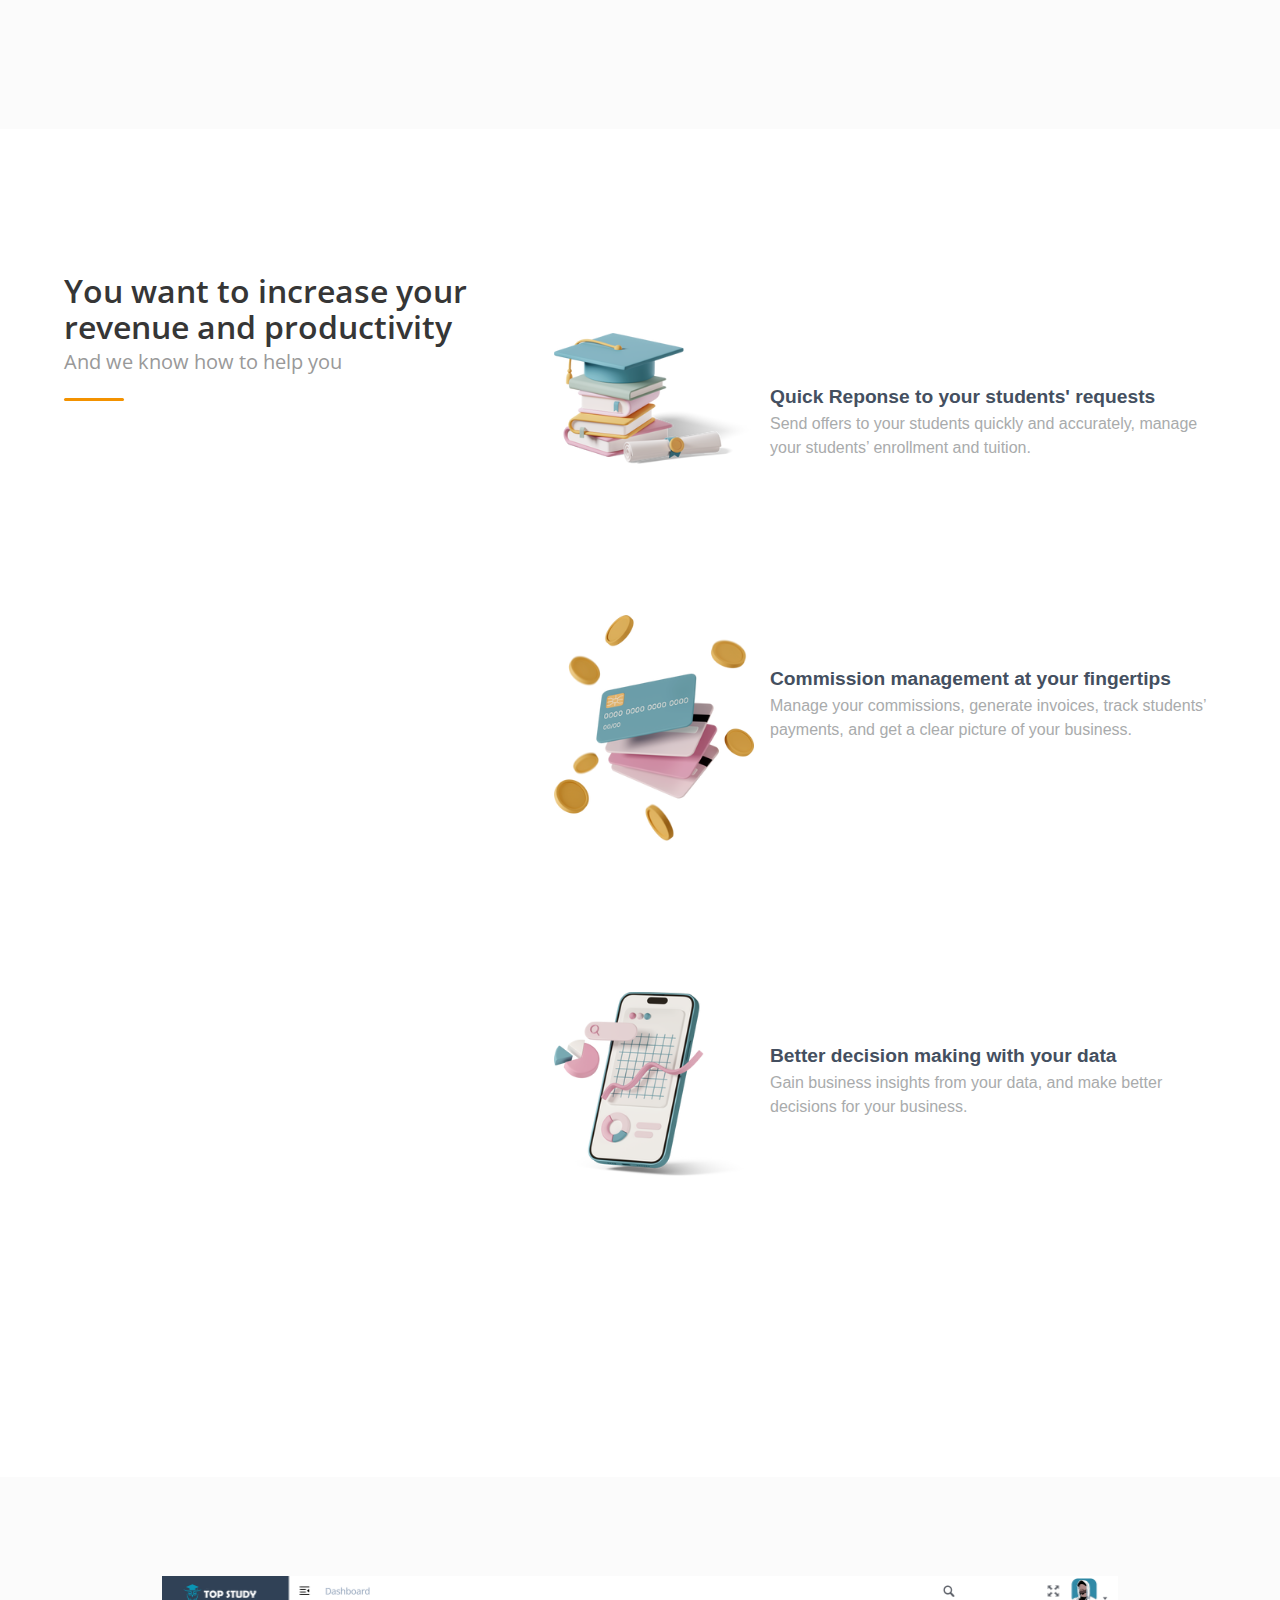
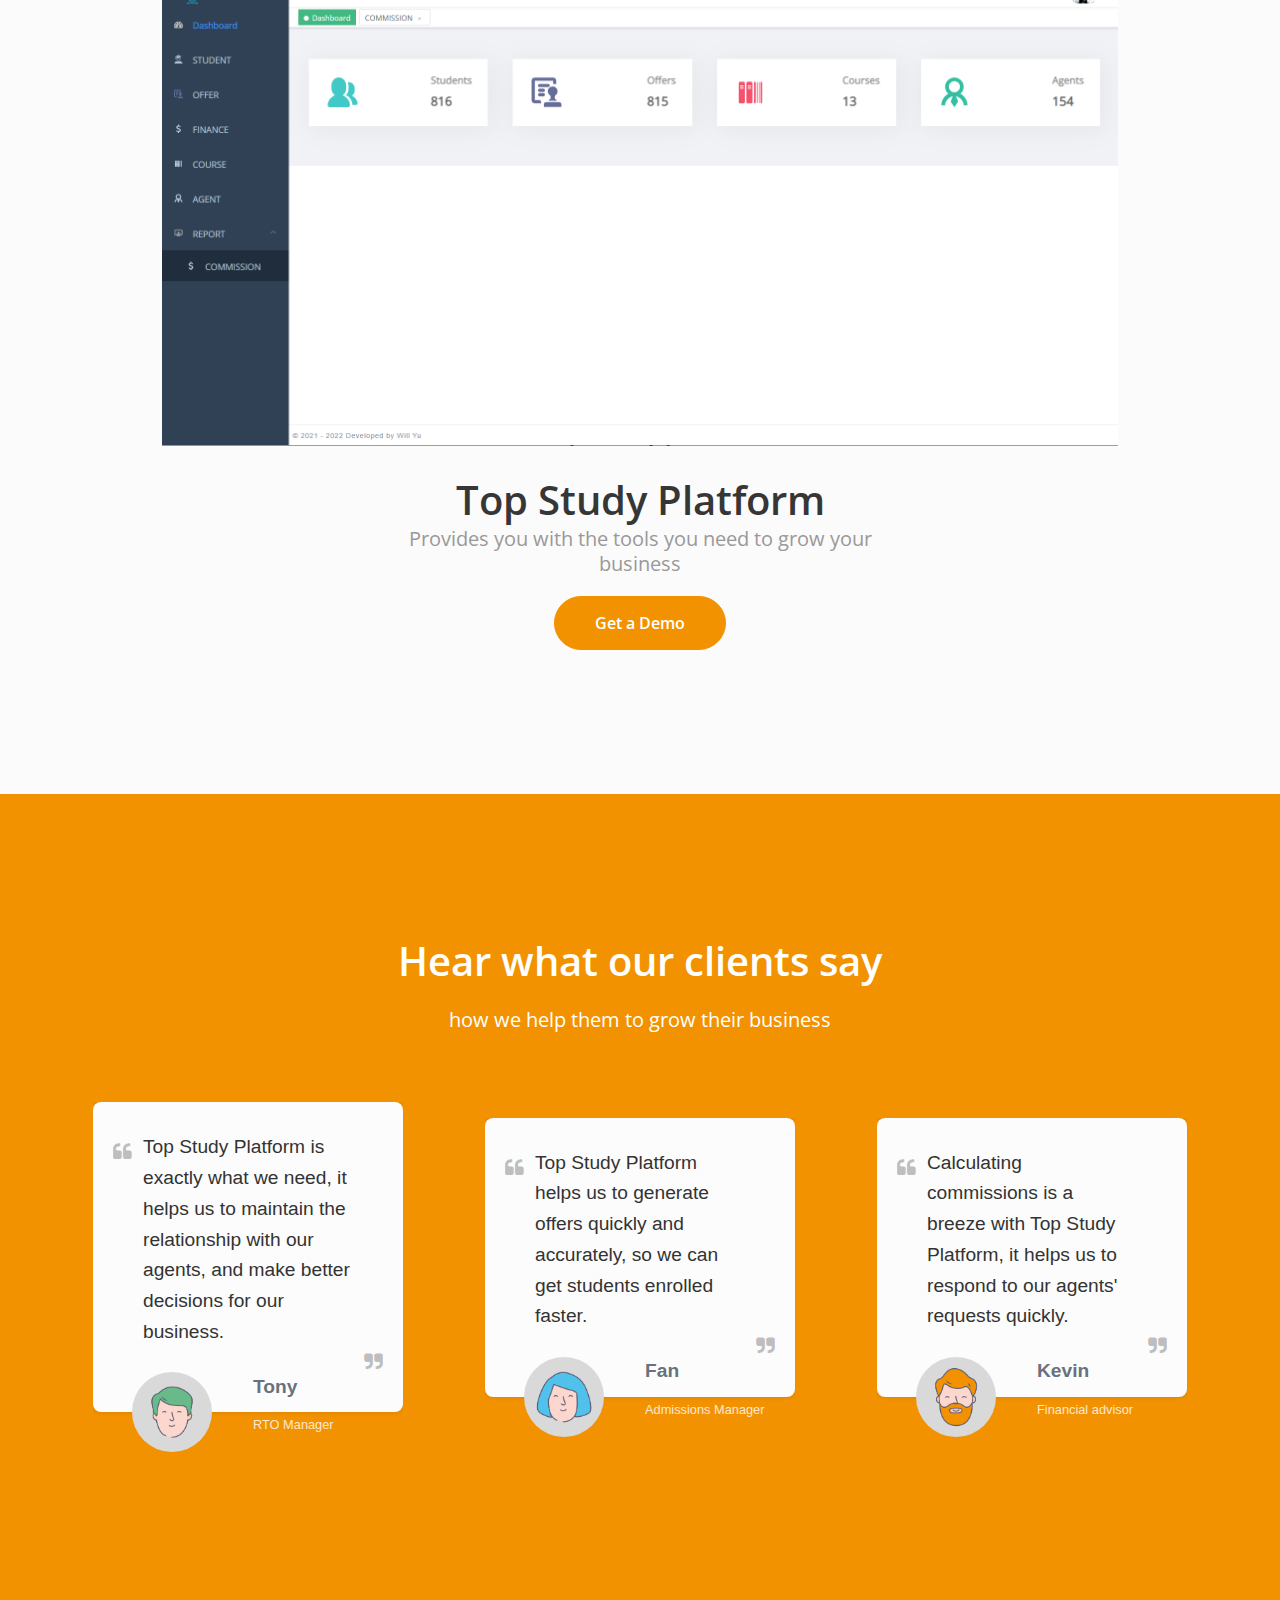
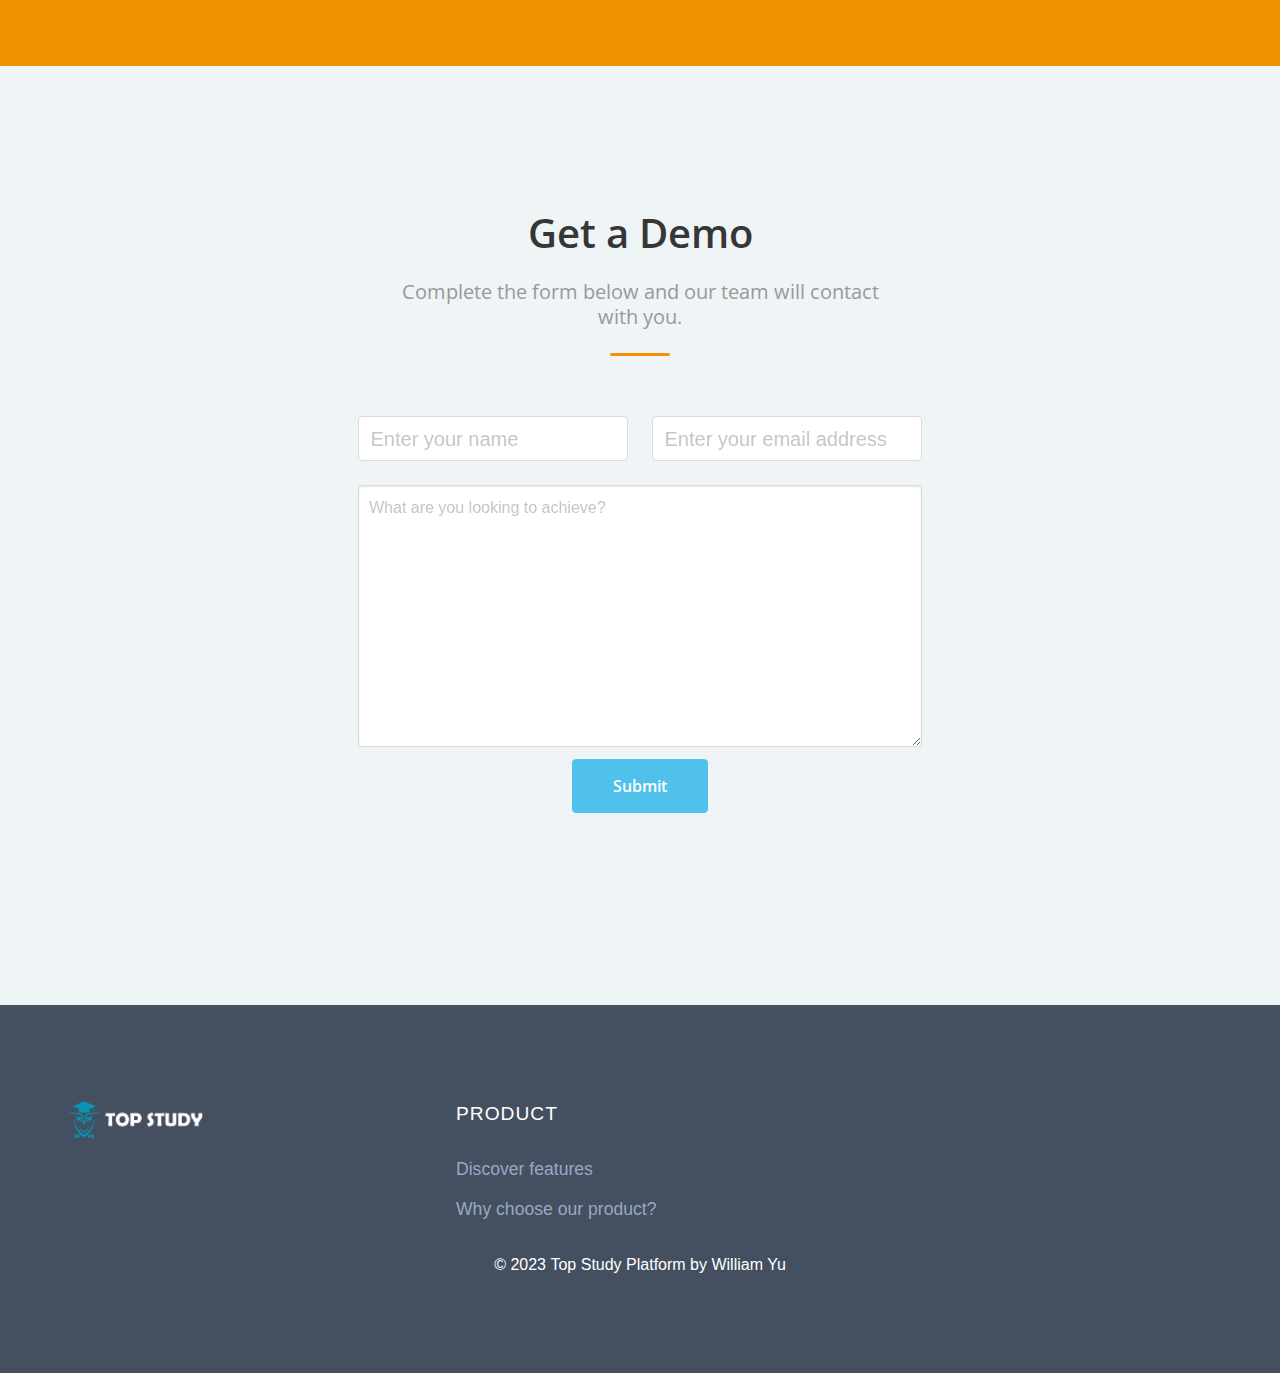
==== commit e3b6a9e7: "deploy: williamyuaus/topstudy-website-build@8b4577eb5524f3a0fe2a4b1f8396a2ca24170db0" ====
--- a/index.html
+++ b/index.html
@@ -1,4 +1,4 @@
-<!doctype html><html lang=en-us><head><meta name=generator content="Hugo 0.108.0"><meta property="og:title" content="Top Study Platform"><meta property="og:description" content><meta property="og:type" content="website"><meta property="og:url" content="https://topstudy.tech/"><meta name=description content="Hardcoded description; the author should update :)"><meta charset=utf-8><meta name=viewport content="width=device-width,initial-scale=1,shrink-to-fit=no"><meta http-equiv=x-ua-compatible content="ie=edge"><title>Top Study Platform</title><link rel=icon type=image/png href=/images/favicon.png><link href="https://fonts.googleapis.com/css?family=Open+Sans:400,600" rel=stylesheet><link rel=stylesheet type=text/css href=/css/style.min.973539e55bb9a3b263afa3bea3a5c42c6bc9388ce23c69a67bf0e629f1a941a0.css integrity="sha256-lzU55Vu5o7Jjr6O+o6XELGvJOIziPGmme/DmKfGpQaA="><link rel=stylesheet type=text/css href=/css/icons.css></head><body><div id=preloader><div id=status></div></div><section class="hero is-fullheight is-default is-bold"><nav class="navbar is-fresh is-transparent no-shadow" role=navigation aria-label="main navigation"><div class=container><div class=navbar-brand><a class=navbar-item href=/><img src=/images/logos/topstudy-favicon-logo.png alt width=150 height=100></a>
+<!doctype html><html lang=en-us><head><meta name=generator content="Hugo 0.109.0"><meta property="og:title" content="Top Study Platform"><meta property="og:description" content><meta property="og:type" content="website"><meta property="og:url" content="https://topstudy.tech/"><meta name=description content="Hardcoded description; the author should update :)"><meta charset=utf-8><meta name=viewport content="width=device-width,initial-scale=1,shrink-to-fit=no"><meta http-equiv=x-ua-compatible content="ie=edge"><title>Top Study Platform</title><link rel=icon type=image/png href=/images/favicon.png><link href="https://fonts.googleapis.com/css?family=Open+Sans:400,600" rel=stylesheet><link rel=stylesheet type=text/css href=/css/style.min.973539e55bb9a3b263afa3bea3a5c42c6bc9388ce23c69a67bf0e629f1a941a0.css integrity="sha256-lzU55Vu5o7Jjr6O+o6XELGvJOIziPGmme/DmKfGpQaA="><link rel=stylesheet type=text/css href=/css/icons.css></head><body><div id=preloader><div id=status></div></div><section class="hero is-fullheight is-default is-bold"><nav class="navbar is-fresh is-transparent no-shadow" role=navigation aria-label="main navigation"><div class=container><div class=navbar-brand><a class=navbar-item href=/><img src=/images/logos/topstudy-favicon-logo.png alt width=150 height=100></a>
 <a role=button class=navbar-burger aria-label=menu aria-expanded=false data-target=navbar-menu><span aria-hidden=true></span>
 <span aria-hidden=true></span>
 <span aria-hidden=true></span></a></div><div id=navbar-menu class="navbar-menu is-static"><div class=navbar-end><a href=/#section1 class="navbar-item is-secondary">Features</a>
@@ -11,7 +11,7 @@
 <a href=/#section5 class=navbar-item><span class="button signup-button rounded secondary-btn raised">Get a Demo</span></a></div></div></div></nav><div class=hero-body><div class=container><div class="columns is-vcentered"><div class="column is-5 is-offset-1 landing-caption"><h1 class="title is-1 is-bold is-spaced">Generate Offer. Calculate Commission.</h1><h2 class="subtitle is-5 is-muted">The platform that helps RTO and agents in Australia to improve sales and increase revenue.</h2><p><a class="button cta rounded primary-btn raised" href=#section5>Get a Demo</a></p></div><div class="column is-5 is-offset-1"><figure class="image is-4by3"><img src=/images/illustrations/clip-financial-report.gif alt=Description></figure></div></div></div></div><div class="hero-foot mb-20"><div class=container><div class="title-wrapper has-text-centered"><h2 class="title is-2">Trusted by</h2><h3 class="subtitle is-5 is-muted">Some of our clients</h3><div class="divider is-centered"></div><br></div><div class="tabs is-centered"><ul><li><a><img class=partner-logo src=/images/logos/clients/Newton_logo.png></a></li><li><a><img class=partner-logo src=/images/logos/clients/Bentley_logo.png></a></li><li><a><img class=partner-logo src=/images/logos/clients/penfold_logo.png></a></li><li><a><img class=partner-logo src=/images/logos/clients/datum_logo.png></a></li></ul></div></div></div></section><section class="section section-feature-grey is-medium" id=section1><div class=container><div class="title-wrapper has-text-centered"><h2 class="title is-2">Empower your business</h2><h3 class="subtitle is-5 is-muted">with our powerful tools</h3><div class="divider is-centered"></div></div><div class=content-wrapper><div class=columns><div class="column is-one-third"><div class="feature-card is-bordered has-text-centered revealOnScroll delay-1" data-animation=fadeInLeft><div class=card-title><h4>Offer Generator</h4></div><div class=card-icon><img src=/images/illustrations/icons/biro-higher-education-1.png></div><div class=card-text><p>No more human errors in your offers</p></div><div class=card-action><a href=/#section5 class="button btn-align-md accent-btn raised">Get a Demo</a></div></div></div><div class="column is-one-third"><div class="feature-card is-bordered has-text-centered revealOnScroll delay-1" data-animation=fadeInLeft><div class=card-title><h4>Commission Calculator</h4></div><div class=card-icon><img src=/images/illustrations/icons/biro-analysis-of-the-companys-investment-growth-1.png></div><div class=card-text><p>Get accurate commission in seconds</p></div><div class=card-action><a href=/#section5 class="button btn-align-md accent-btn raised">Get a Demo</a></div></div></div><div class="column is-one-third"><div class="feature-card is-bordered has-text-centered revealOnScroll delay-1" data-animation=fadeInLeft><div class=card-title><h4>Powerful Reporting</h4></div><div class=card-icon><img src=/images/illustrations/icons/quirky-clip-board-with-analytics-1.png></div><div class=card-text><p>Gain business insights from your data</p></div><div class=card-action><a href=/#section5 class="button btn-align-md accent-btn raised">Get a Demo</a></div></div></div></div></div></div></section><section class="section is-medium" id=section2><div class=container><div class=columns><div class="column is-centered-tablet-portrait"><h1 class="title section-title">You want to increase your revenue and productivity</h1><h3 class="subtitle is-5 is-muted">And we know how to help you</h3><div class=divider></div></div><div class="column is-7 mt-60"><article class="media icon-box"><figure class=media-left><p><img src=/images/illustrations/icons/casual-life-3d-books-graduation-hat-and-diploma-scroll.png width=200px height=auto></p></figure><div class="media-content mt-50"><div class=content><p><span class=icon-box-title>Quick Reponse to your students' requests</span>
 <span class=icon-box-text>Send offers to your students quickly and accurately, manage your students&rsquo; enrollment and tuition.</span></p></div></div></article><br><br><br><br><br><br><article class="media icon-box"><figure class=media-left><p><img src=/images/illustrations/icons/3d-casual-life-credit-cards-1.png width=200px height=auto></p></figure><div class="media-content mt-50"><div class=content><p><span class=icon-box-title>Commission management at your fingertips</span>
 <span class=icon-box-text>Manage your commissions, generate invoices, track students&rsquo; payments, and get a clear picture of your business.</span></p></div></div></article><br><br><br><br><br><br><article class="media icon-box"><figure class=media-left><p><img src=/images/illustrations/icons/3d-casual-life-chart-and-statistics.png width=200px height=auto></p></figure><div class="media-content mt-50"><div class=content><p><span class=icon-box-title>Better decision making with your data</span>
-<span class=icon-box-text>Gain business insights from your data, and make better decisions for your business.</span></p></div></div></article><br><br><br><br><br><br></div></div></div></section><section class="section section-feature-grey is-medium" id=section3><div class=container><div class=columns><div class="column is-10 is-offset-1"><div class=has-text-centered><img class=pushed-image src=/images/illustrations/mockups/platform-screenshot.png></div></div></div><div class="title-wrapper has-text-centered"><h2 class="title is-2">Top Study platform</h2><h3 class="subtitle is-5 is-muted">Provides you with the tools you need to grow your business</h3></div><p class="has-text-centered mt-20"><a class="button cta is-large rounded secondary-btn raised" href=#section5>Get a Demo</a></p></div></section><section class="section is-medium section-secondary" id=section4><div class=container><div class="title-wrapper has-text-centered"><h2 class="title is-2 light-text is-spaced">Hear what our clients say</h2><h3 class="subtitle is-5 light-text">how we help them to grow their business</h3></div><div class=content-wrapper><div class="columns is-vcentered"><div class="column is-4"><figure class=testimonial><blockquote>Top Study Platform is exactly what we need, it helps us to maintain the relationship with our agents, and make better decisions for our business.</blockquote><div class=author><img src=/images/illustrations/faces/3.png alt><h5>Tony</h5><span>RTO Manager</span></div></figure></div><div class="column is-4"><figure class=testimonial><blockquote>Top Study Platform helps us to generate offers quickly and accurately, so we can get students enrolled faster.</blockquote><div class=author><img src=/images/illustrations/faces/1.png alt><h5>Fan</h5><span>Admissions Manager</span></div></figure></div><div class="column is-4"><figure class=testimonial><blockquote>Calculating commissions is a breeze with Top Study Platform, it helps us to respond to our agents' requests quickly.</blockquote><div class=author><img src=/images/illustrations/faces/2.png alt><h5>Kevin</h5><span>Financial advisor</span></div></figure></div></div></div></div></section><section class="section section-light-grey is-medium" id=section5><div class=container><div class="title-wrapper has-text-centered"><h2 class="title is-2 is-spaced">Get a Demo</h2><h3 class="subtitle is-5 is-muted">Complete the form below and our team will contact with you.</h3><div class="divider is-centered"></div></div><div class=content-wrapper><div class=columns><div class="column is-6 is-offset-3"><form action=https://getform.io/f/85bd12cd-0ac5-4669-85b9-31887f2dc97f method=post data-splitbee-event="Submit Request Demo Form"><div class="columns is-multiline"><div class="column is-6"><input class="input is-medium" type=text name=name placeholder="Enter your name"></div><div class="column is-6"><input class="input is-medium" type=email name=email placeholder="Enter your email address"></div><div class="column is-12"><textarea class=textarea rows=10 type=text name=message placeholder="What are you looking to achieve?"></textarea></div><div class="form-footer has-text-centered mt-10"><button class="button cta is-large primary-btn raised is-clear" type=submit>Submit</button></div></div></form></div></div></div></div></section><footer class="footer footer-dark"><script async src=https://cdn.splitbee.io/sb.js></script><div class=container><div class=columns><div class=column><div class=footer-logo><img src=/images/logos/topstudy-favicon-white.png></div></div><div class=column><div class=footer-column><div class=footer-header><h3>Product</h3></div><ul class=link-list><li><a href=/#section1>Discover features</a></li><li><a href=/#section2>Why choose our product?</a></li></ul></div></div><div class=column><div class=footer-column><div class=footer-header><h3></h3><nav class="level is-mobile"><div class=level-left></div></nav></div></div></div></div><div class="content has-text-centered"><span>&copy; 2022&nbsp;Top Study Platform by <a href=https://williamyuaus.com/about/ target="_blank " data-splitbee-event="External Link" data-splitbee-event-destination=blog><font color=white>William Yu</font></a></span></div></div></footer><div id=backtotop><a href=#></a></div><div id=backtotop><a href=#></a></div><script src=https://cdnjs.cloudflare.com/ajax/libs/jquery/2.2.4/jquery.min.js></script>
+<span class=icon-box-text>Gain business insights from your data, and make better decisions for your business.</span></p></div></div></article><br><br><br><br><br><br></div></div></div></section><section class="section section-feature-grey is-medium" id=section3><div class=container><div class=columns><div class="column is-10 is-offset-1"><div class=has-text-centered><img class=pushed-image src=/images/illustrations/mockups/platform-screenshot.png></div></div></div><div class="title-wrapper has-text-centered"><h2 class="title is-2">Top Study Platform</h2><h3 class="subtitle is-5 is-muted">Provides you with the tools you need to grow your business</h3></div><p class="has-text-centered mt-20"><a class="button cta is-large rounded secondary-btn raised" href=#section5>Get a Demo</a></p></div></section><section class="section is-medium section-secondary" id=section4><div class=container><div class="title-wrapper has-text-centered"><h2 class="title is-2 light-text is-spaced">Hear what our clients say</h2><h3 class="subtitle is-5 light-text">how we help them to grow their business</h3></div><div class=content-wrapper><div class="columns is-vcentered"><div class="column is-4"><figure class=testimonial><blockquote>Top Study Platform is exactly what we need, it helps us to maintain the relationship with our agents, and make better decisions for our business.</blockquote><div class=author><img src=/images/illustrations/faces/3.png alt><h5>Tony</h5><span>RTO Manager</span></div></figure></div><div class="column is-4"><figure class=testimonial><blockquote>Top Study Platform helps us to generate offers quickly and accurately, so we can get students enrolled faster.</blockquote><div class=author><img src=/images/illustrations/faces/1.png alt><h5>Fan</h5><span>Admissions Manager</span></div></figure></div><div class="column is-4"><figure class=testimonial><blockquote>Calculating commissions is a breeze with Top Study Platform, it helps us to respond to our agents' requests quickly.</blockquote><div class=author><img src=/images/illustrations/faces/2.png alt><h5>Kevin</h5><span>Financial advisor</span></div></figure></div></div></div></div></section><section class="section section-light-grey is-medium" id=section5><div class=container><div class="title-wrapper has-text-centered"><h2 class="title is-2 is-spaced">Get a Demo</h2><h3 class="subtitle is-5 is-muted">Complete the form below and our team will contact with you.</h3><div class="divider is-centered"></div></div><div class=content-wrapper><div class=columns><div class="column is-6 is-offset-3"><form action=https://getform.io/f/85bd12cd-0ac5-4669-85b9-31887f2dc97f method=post data-splitbee-event="Submit Request Demo Form"><div class="columns is-multiline"><div class="column is-6"><input class="input is-medium" type=text name=name placeholder="Enter your name"></div><div class="column is-6"><input class="input is-medium" type=email name=email placeholder="Enter your email address"></div><div class="column is-12"><textarea class=textarea rows=10 type=text name=message placeholder="What are you looking to achieve?"></textarea></div><div class="form-footer has-text-centered mt-10"><button class="button cta is-large primary-btn raised is-clear" type=submit>Submit</button></div></div></form></div></div></div></div></section><footer class="footer footer-dark"><script async src=https://cdn.splitbee.io/sb.js></script><div class=container><div class=columns><div class=column><div class=footer-logo><img src=/images/logos/topstudy-favicon-white.png></div></div><div class=column><div class=footer-column><div class=footer-header><h3>Product</h3></div><ul class=link-list><li><a href=/#section1>Discover features</a></li><li><a href=/#section2>Why choose our product?</a></li></ul></div></div><div class=column><div class=footer-column><div class=footer-header><h3></h3><nav class="level is-mobile"><div class=level-left></div></nav></div></div></div></div><div class="content has-text-centered"><span>&copy; 2023&nbsp;Top Study Platform by <a href=https://williamyuaus.com/about/ target="_blank " data-splitbee-event="External Link" data-splitbee-event-destination=blog><font color=white>William Yu</font></a></span></div></div></footer><div id=backtotop><a href=#></a></div><div id=backtotop><a href=#></a></div><script src=https://cdnjs.cloudflare.com/ajax/libs/jquery/2.2.4/jquery.min.js></script>
 <script src=https://unpkg.com/feather-icons></script>
 <script src=/js/fresh.js></script>
 <script src=/js/jquery.panelslider.min.js></script>
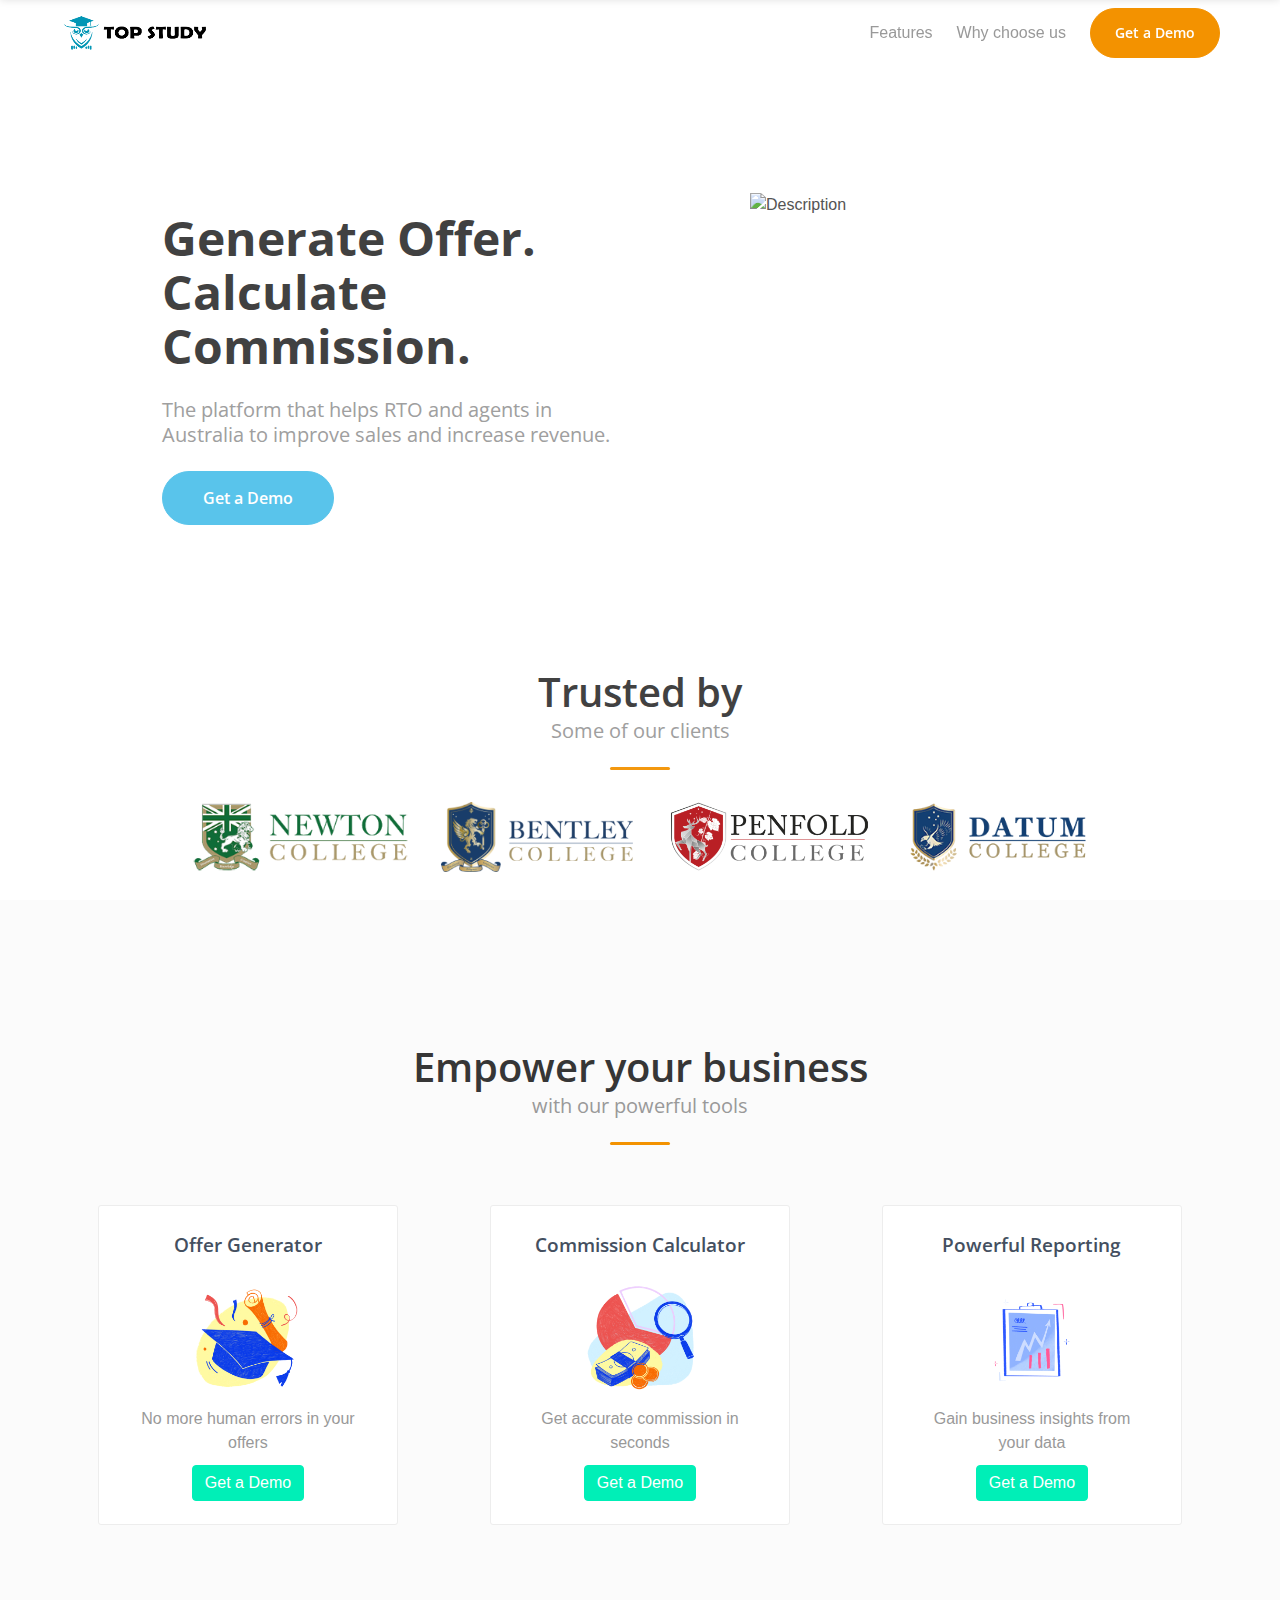
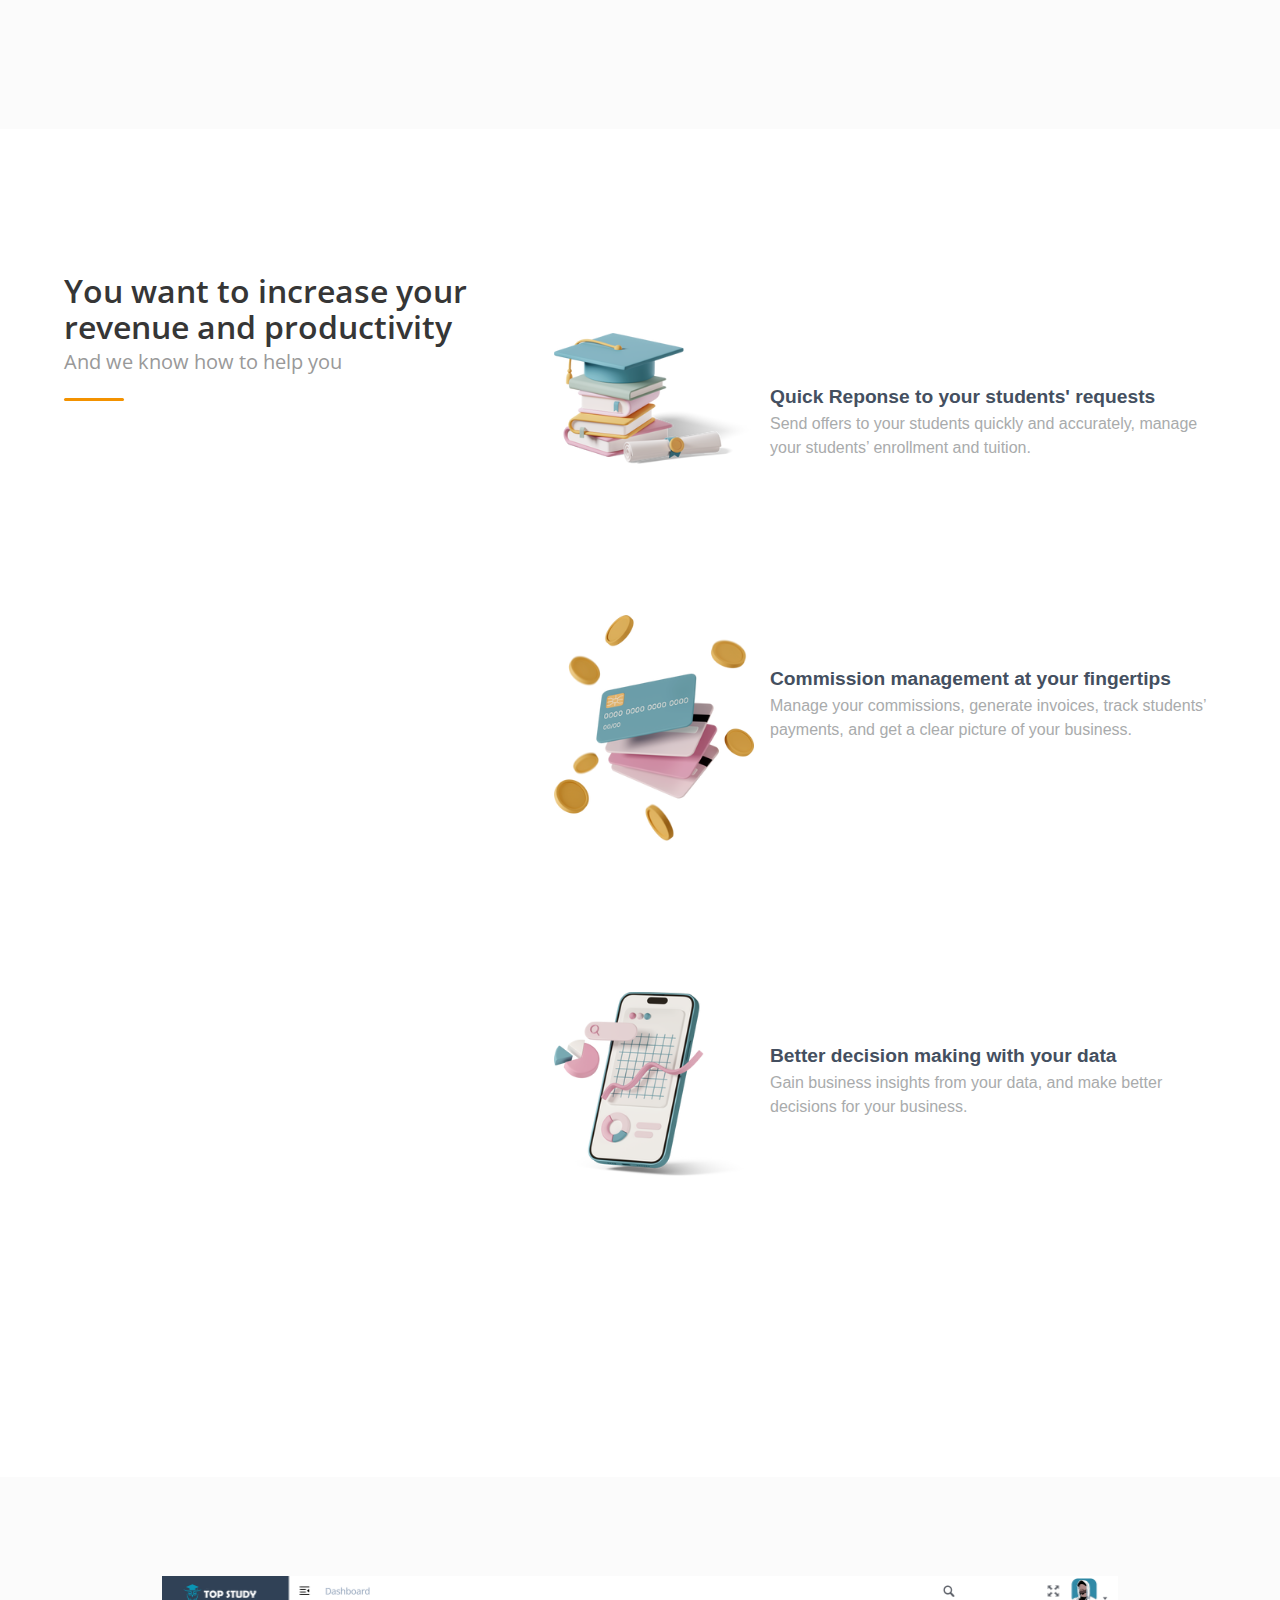
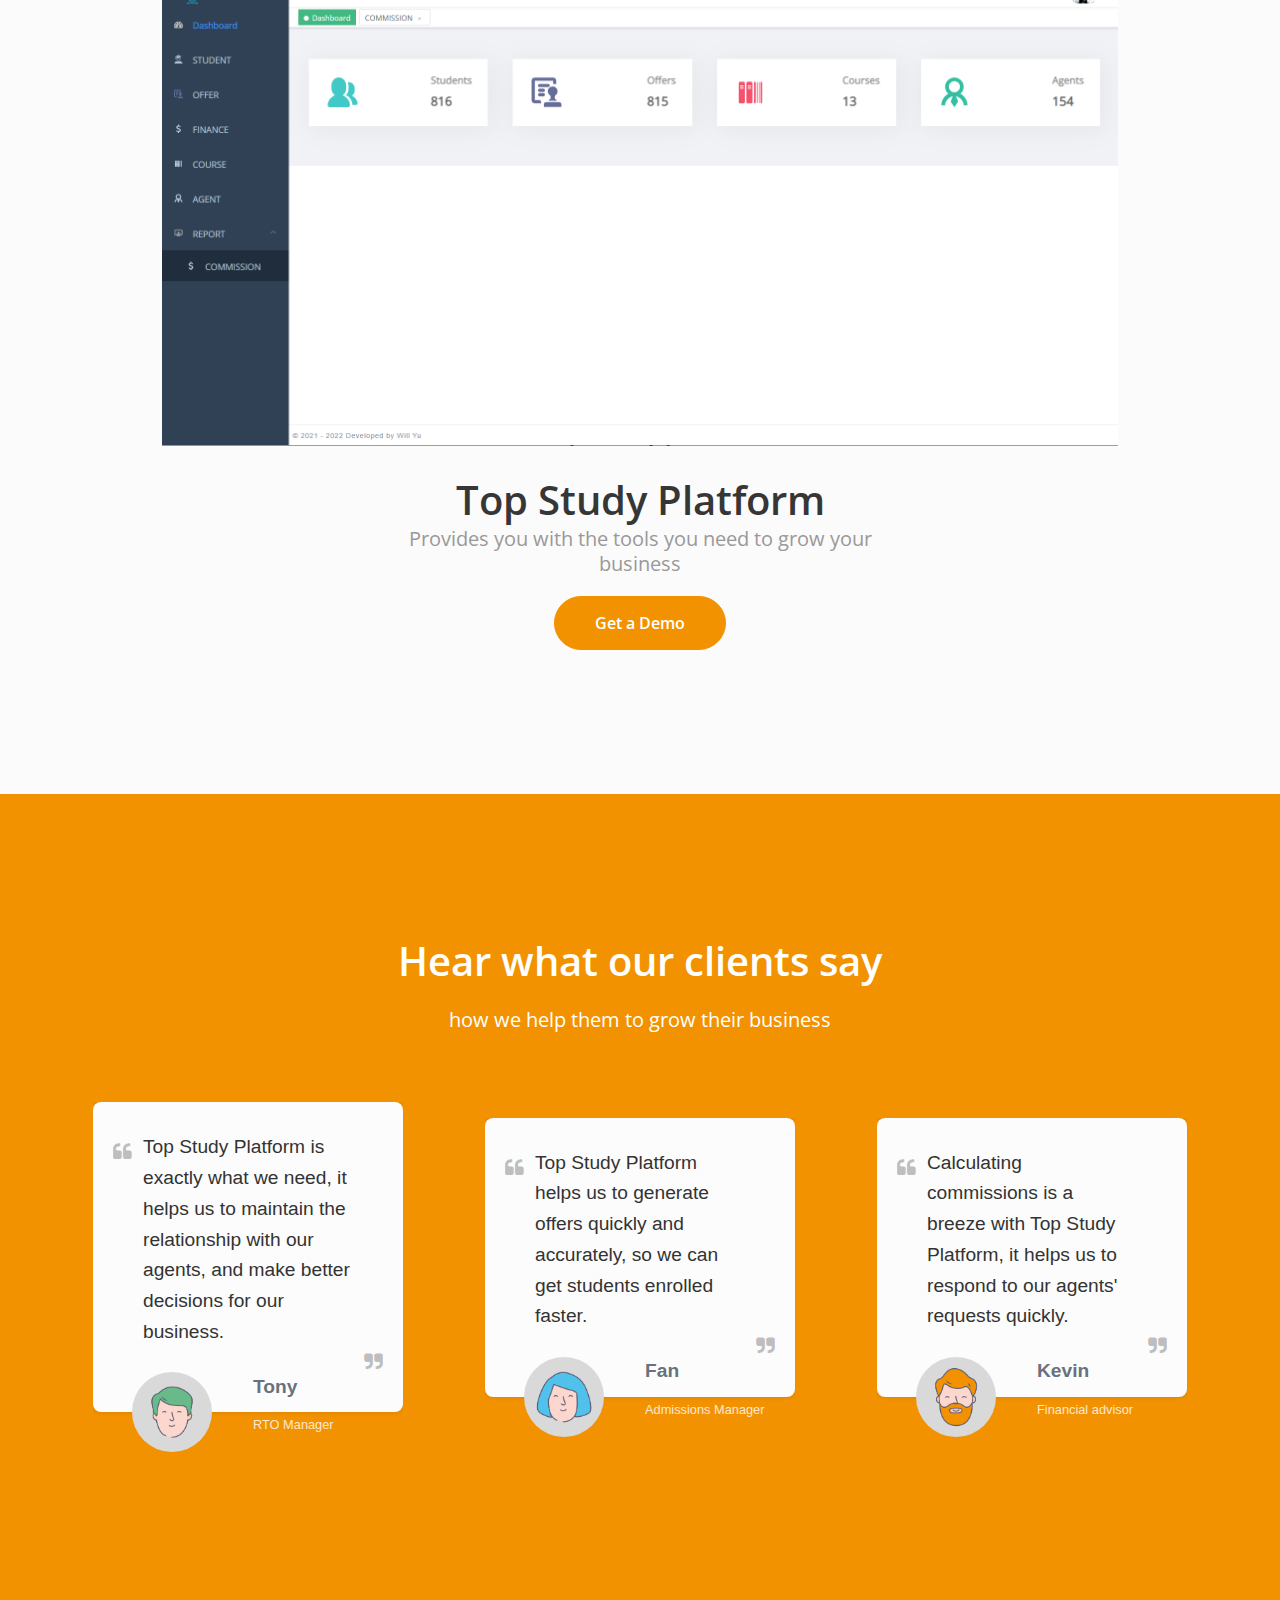
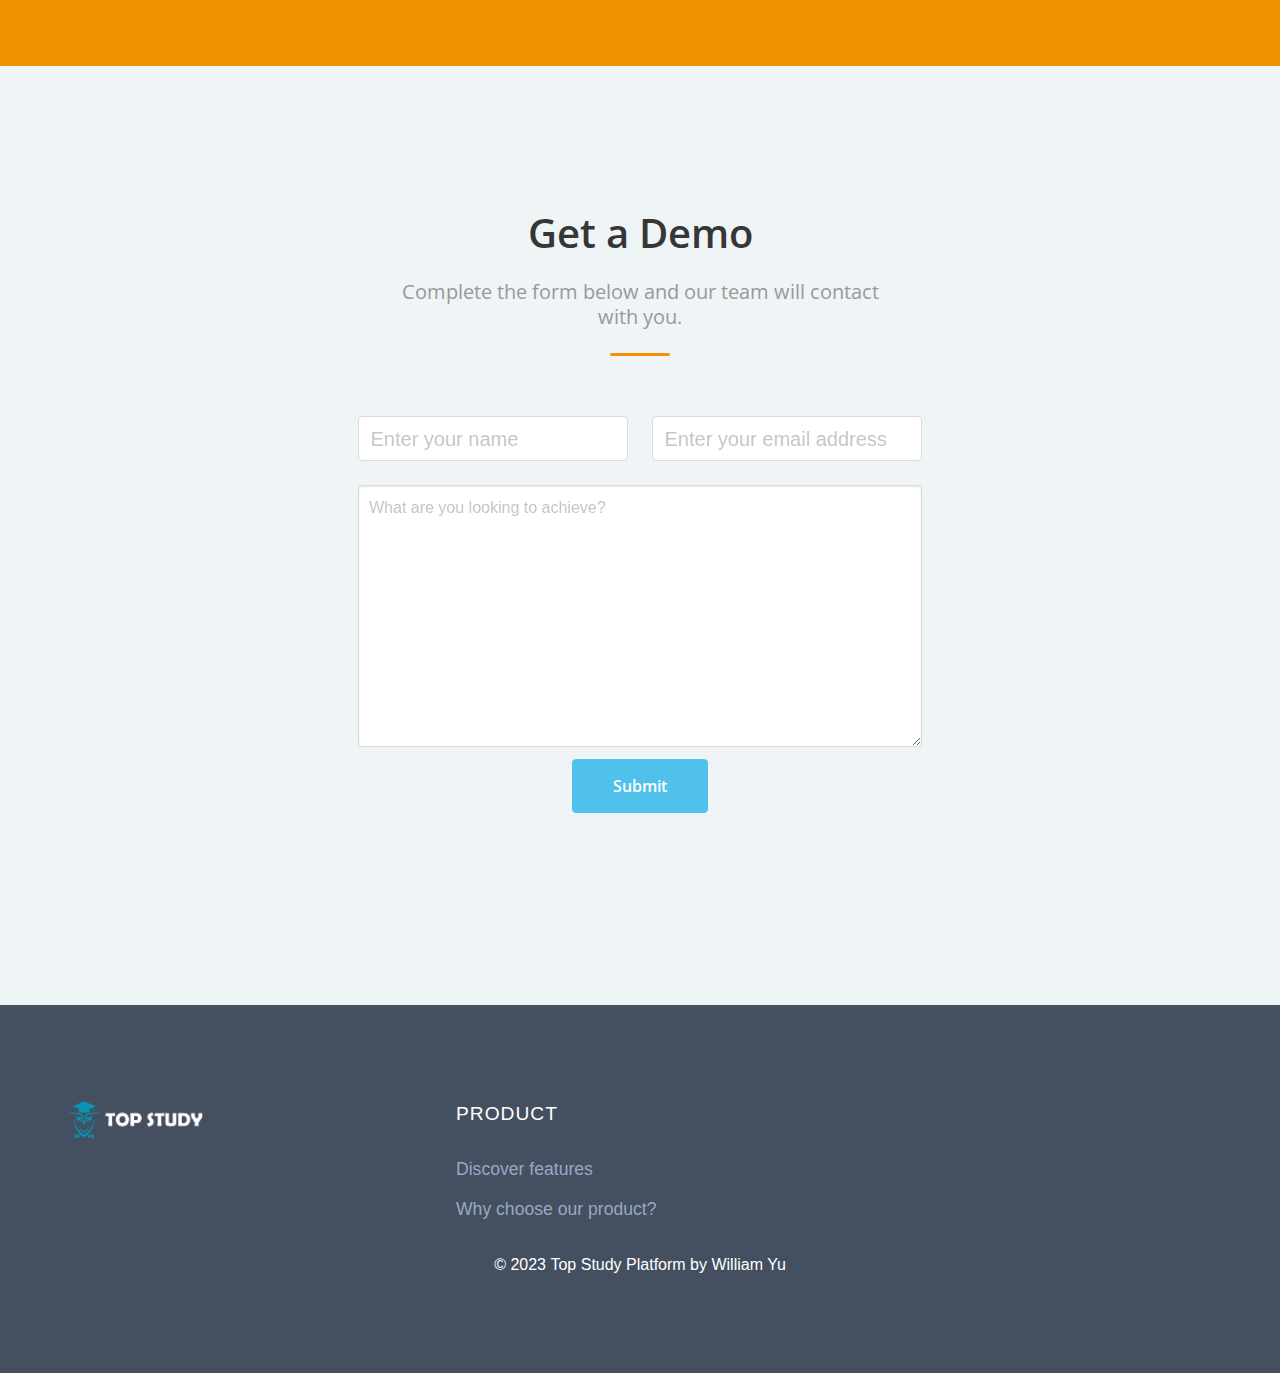
==== commit de04e8eb: "deploy: williamyuaus/topstudy-website-build@e535bc8291732f3862eb05f8073e218b3c6c7d65" ====
--- a/index.html
+++ b/index.html
@@ -11,7 +11,9 @@
 <a href=/#section5 class=navbar-item><span class="button signup-button rounded secondary-btn raised">Get a Demo</span></a></div></div></div></nav><div class=hero-body><div class=container><div class="columns is-vcentered"><div class="column is-5 is-offset-1 landing-caption"><h1 class="title is-1 is-bold is-spaced">Generate Offer. Calculate Commission.</h1><h2 class="subtitle is-5 is-muted">The platform that helps RTO and agents in Australia to improve sales and increase revenue.</h2><p><a class="button cta rounded primary-btn raised" href=#section5>Get a Demo</a></p></div><div class="column is-5 is-offset-1"><figure class="image is-4by3"><img src=/images/illustrations/clip-financial-report.gif alt=Description></figure></div></div></div></div><div class="hero-foot mb-20"><div class=container><div class="title-wrapper has-text-centered"><h2 class="title is-2">Trusted by</h2><h3 class="subtitle is-5 is-muted">Some of our clients</h3><div class="divider is-centered"></div><br></div><div class="tabs is-centered"><ul><li><a><img class=partner-logo src=/images/logos/clients/Newton_logo.png></a></li><li><a><img class=partner-logo src=/images/logos/clients/Bentley_logo.png></a></li><li><a><img class=partner-logo src=/images/logos/clients/penfold_logo.png></a></li><li><a><img class=partner-logo src=/images/logos/clients/datum_logo.png></a></li></ul></div></div></div></section><section class="section section-feature-grey is-medium" id=section1><div class=container><div class="title-wrapper has-text-centered"><h2 class="title is-2">Empower your business</h2><h3 class="subtitle is-5 is-muted">with our powerful tools</h3><div class="divider is-centered"></div></div><div class=content-wrapper><div class=columns><div class="column is-one-third"><div class="feature-card is-bordered has-text-centered revealOnScroll delay-1" data-animation=fadeInLeft><div class=card-title><h4>Offer Generator</h4></div><div class=card-icon><img src=/images/illustrations/icons/biro-higher-education-1.png></div><div class=card-text><p>No more human errors in your offers</p></div><div class=card-action><a href=/#section5 class="button btn-align-md accent-btn raised">Get a Demo</a></div></div></div><div class="column is-one-third"><div class="feature-card is-bordered has-text-centered revealOnScroll delay-1" data-animation=fadeInLeft><div class=card-title><h4>Commission Calculator</h4></div><div class=card-icon><img src=/images/illustrations/icons/biro-analysis-of-the-companys-investment-growth-1.png></div><div class=card-text><p>Get accurate commission in seconds</p></div><div class=card-action><a href=/#section5 class="button btn-align-md accent-btn raised">Get a Demo</a></div></div></div><div class="column is-one-third"><div class="feature-card is-bordered has-text-centered revealOnScroll delay-1" data-animation=fadeInLeft><div class=card-title><h4>Powerful Reporting</h4></div><div class=card-icon><img src=/images/illustrations/icons/quirky-clip-board-with-analytics-1.png></div><div class=card-text><p>Gain business insights from your data</p></div><div class=card-action><a href=/#section5 class="button btn-align-md accent-btn raised">Get a Demo</a></div></div></div></div></div></div></section><section class="section is-medium" id=section2><div class=container><div class=columns><div class="column is-centered-tablet-portrait"><h1 class="title section-title">You want to increase your revenue and productivity</h1><h3 class="subtitle is-5 is-muted">And we know how to help you</h3><div class=divider></div></div><div class="column is-7 mt-60"><article class="media icon-box"><figure class=media-left><p><img src=/images/illustrations/icons/casual-life-3d-books-graduation-hat-and-diploma-scroll.png width=200px height=auto></p></figure><div class="media-content mt-50"><div class=content><p><span class=icon-box-title>Quick Reponse to your students' requests</span>
 <span class=icon-box-text>Send offers to your students quickly and accurately, manage your students&rsquo; enrollment and tuition.</span></p></div></div></article><br><br><br><br><br><br><article class="media icon-box"><figure class=media-left><p><img src=/images/illustrations/icons/3d-casual-life-credit-cards-1.png width=200px height=auto></p></figure><div class="media-content mt-50"><div class=content><p><span class=icon-box-title>Commission management at your fingertips</span>
 <span class=icon-box-text>Manage your commissions, generate invoices, track students&rsquo; payments, and get a clear picture of your business.</span></p></div></div></article><br><br><br><br><br><br><article class="media icon-box"><figure class=media-left><p><img src=/images/illustrations/icons/3d-casual-life-chart-and-statistics.png width=200px height=auto></p></figure><div class="media-content mt-50"><div class=content><p><span class=icon-box-title>Better decision making with your data</span>
-<span class=icon-box-text>Gain business insights from your data, and make better decisions for your business.</span></p></div></div></article><br><br><br><br><br><br></div></div></div></section><section class="section section-feature-grey is-medium" id=section3><div class=container><div class=columns><div class="column is-10 is-offset-1"><div class=has-text-centered><img class=pushed-image src=/images/illustrations/mockups/platform-screenshot.png></div></div></div><div class="title-wrapper has-text-centered"><h2 class="title is-2">Top Study Platform</h2><h3 class="subtitle is-5 is-muted">Provides you with the tools you need to grow your business</h3></div><p class="has-text-centered mt-20"><a class="button cta is-large rounded secondary-btn raised" href=#section5>Get a Demo</a></p></div></section><section class="section is-medium section-secondary" id=section4><div class=container><div class="title-wrapper has-text-centered"><h2 class="title is-2 light-text is-spaced">Hear what our clients say</h2><h3 class="subtitle is-5 light-text">how we help them to grow their business</h3></div><div class=content-wrapper><div class="columns is-vcentered"><div class="column is-4"><figure class=testimonial><blockquote>Top Study Platform is exactly what we need, it helps us to maintain the relationship with our agents, and make better decisions for our business.</blockquote><div class=author><img src=/images/illustrations/faces/3.png alt><h5>Tony</h5><span>RTO Manager</span></div></figure></div><div class="column is-4"><figure class=testimonial><blockquote>Top Study Platform helps us to generate offers quickly and accurately, so we can get students enrolled faster.</blockquote><div class=author><img src=/images/illustrations/faces/1.png alt><h5>Fan</h5><span>Admissions Manager</span></div></figure></div><div class="column is-4"><figure class=testimonial><blockquote>Calculating commissions is a breeze with Top Study Platform, it helps us to respond to our agents' requests quickly.</blockquote><div class=author><img src=/images/illustrations/faces/2.png alt><h5>Kevin</h5><span>Financial advisor</span></div></figure></div></div></div></div></section><section class="section section-light-grey is-medium" id=section5><div class=container><div class="title-wrapper has-text-centered"><h2 class="title is-2 is-spaced">Get a Demo</h2><h3 class="subtitle is-5 is-muted">Complete the form below and our team will contact with you.</h3><div class="divider is-centered"></div></div><div class=content-wrapper><div class=columns><div class="column is-6 is-offset-3"><form action=https://getform.io/f/85bd12cd-0ac5-4669-85b9-31887f2dc97f method=post data-splitbee-event="Submit Request Demo Form"><div class="columns is-multiline"><div class="column is-6"><input class="input is-medium" type=text name=name placeholder="Enter your name"></div><div class="column is-6"><input class="input is-medium" type=email name=email placeholder="Enter your email address"></div><div class="column is-12"><textarea class=textarea rows=10 type=text name=message placeholder="What are you looking to achieve?"></textarea></div><div class="form-footer has-text-centered mt-10"><button class="button cta is-large primary-btn raised is-clear" type=submit>Submit</button></div></div></form></div></div></div></div></section><footer class="footer footer-dark"><script async src=https://cdn.splitbee.io/sb.js></script><div class=container><div class=columns><div class=column><div class=footer-logo><img src=/images/logos/topstudy-favicon-white.png></div></div><div class=column><div class=footer-column><div class=footer-header><h3>Product</h3></div><ul class=link-list><li><a href=/#section1>Discover features</a></li><li><a href=/#section2>Why choose our product?</a></li></ul></div></div><div class=column><div class=footer-column><div class=footer-header><h3></h3><nav class="level is-mobile"><div class=level-left></div></nav></div></div></div></div><div class="content has-text-centered"><span>&copy; 2023&nbsp;Top Study Platform by <a href=https://williamyuaus.com/about/ target="_blank " data-splitbee-event="External Link" data-splitbee-event-destination=blog><font color=white>William Yu</font></a></span></div></div></footer><div id=backtotop><a href=#></a></div><div id=backtotop><a href=#></a></div><script src=https://cdnjs.cloudflare.com/ajax/libs/jquery/2.2.4/jquery.min.js></script>
+<span class=icon-box-text>Gain business insights from your data, and make better decisions for your business.</span></p></div></div></article><br><br><br><br><br><br></div></div></div></section><section class="section section-feature-grey is-medium" id=section3><div class=container><div class=columns><div class="column is-10 is-offset-1"><div class=has-text-centered><img class=pushed-image src=/images/illustrations/mockups/platform-screenshot.png></div></div></div><div class="title-wrapper has-text-centered"><h2 class="title is-2">Top Study Platform</h2><h3 class="subtitle is-5 is-muted">Provides you with the tools you need to grow your business</h3></div><p class="has-text-centered mt-20"><a class="button cta is-large rounded secondary-btn raised" href=#section5>Get a Demo</a></p></div></section><section class="section is-medium section-secondary" id=section4><div class=container><div class="title-wrapper has-text-centered"><h2 class="title is-2 light-text is-spaced">Hear what our clients say</h2><h3 class="subtitle is-5 light-text">how we help them to grow their business</h3></div><div class=content-wrapper><div class="columns is-vcentered"><div class="column is-4"><figure class=testimonial><blockquote>Top Study Platform is exactly what we need, it helps us to maintain the relationship with our agents, and make better decisions for our business.</blockquote><div class=author><img src=/images/illustrations/faces/3.png alt><h5>Tony</h5><span>RTO Manager</span></div></figure></div><div class="column is-4"><figure class=testimonial><blockquote>Top Study Platform helps us to generate offers quickly and accurately, so we can get students enrolled faster.</blockquote><div class=author><img src=/images/illustrations/faces/1.png alt><h5>Fan</h5><span>Admissions Manager</span></div></figure></div><div class="column is-4"><figure class=testimonial><blockquote>Calculating commissions is a breeze with Top Study Platform, it helps us to respond to our agents' requests quickly.</blockquote><div class=author><img src=/images/illustrations/faces/2.png alt><h5>Kevin</h5><span>Financial advisor</span></div></figure></div></div></div></div></section><section class="section section-light-grey is-medium" id=section5><div class=container><div class="title-wrapper has-text-centered"><h2 class="title is-2 is-spaced">Get a Demo</h2><h3 class="subtitle is-5 is-muted">Complete the form below and our team will contact with you.</h3><div class="divider is-centered"></div></div><div class=content-wrapper><div class=columns><div class="column is-6 is-offset-3"><form action=https://getform.io/f/85bd12cd-0ac5-4669-85b9-31887f2dc97f method=post data-splitbee-event="Submit Request Demo Form"><div class="columns is-multiline"><div class="column is-6"><input class="input is-medium" type=text name=name placeholder="Enter your name"></div><div class="column is-6"><input class="input is-medium" type=email name=email placeholder="Enter your email address"></div><div class="column is-12"><textarea class=textarea rows=10 type=text name=message placeholder="What are you looking to achieve?"></textarea></div><div><input type=hidden id=captchaResponse name=g-recaptcha-response></div><div class="form-footer has-text-centered mt-10"><button class="button cta is-large primary-btn raised is-clear" type=submit>Submit</button></div></div></form></div></div></div></div></section><footer class="footer footer-dark"><script async src=https://cdn.splitbee.io/sb.js></script>
+<script src="https://www.google.com/recaptcha/api.js?render=6LcbPOAjAAAAALsdsyOeHftDw1CKBvNVb0dVnSkN"></script>
+<script>grecaptcha.ready(function(){grecaptcha.execute("6LcbPOAjAAAAALsdsyOeHftDw1CKBvNVb0dVnSkN",{action:"homepage"}).then(function(e){document.getElementById("captchaResponse").value=e})})</script><div class=container><div class=columns><div class=column><div class=footer-logo><img src=/images/logos/topstudy-favicon-white.png></div></div><div class=column><div class=footer-column><div class=footer-header><h3>Product</h3></div><ul class=link-list><li><a href=/#section1>Discover features</a></li><li><a href=/#section2>Why choose our product?</a></li></ul></div></div><div class=column><div class=footer-column><div class=footer-header><h3></h3><nav class="level is-mobile"><div class=level-left></div></nav></div></div></div></div><div class="content has-text-centered"><span>&copy; 2023&nbsp;Top Study Platform by <a href=https://williamyuaus.com/about/ target="_blank " data-splitbee-event="External Link" data-splitbee-event-destination=blog><font color=white>William Yu</font></a></span></div></div></footer><div id=backtotop><a href=#></a></div><div id=backtotop><a href=#></a></div><script src=https://cdnjs.cloudflare.com/ajax/libs/jquery/2.2.4/jquery.min.js></script>
 <script src=https://unpkg.com/feather-icons></script>
 <script src=/js/fresh.js></script>
 <script src=/js/jquery.panelslider.min.js></script>
